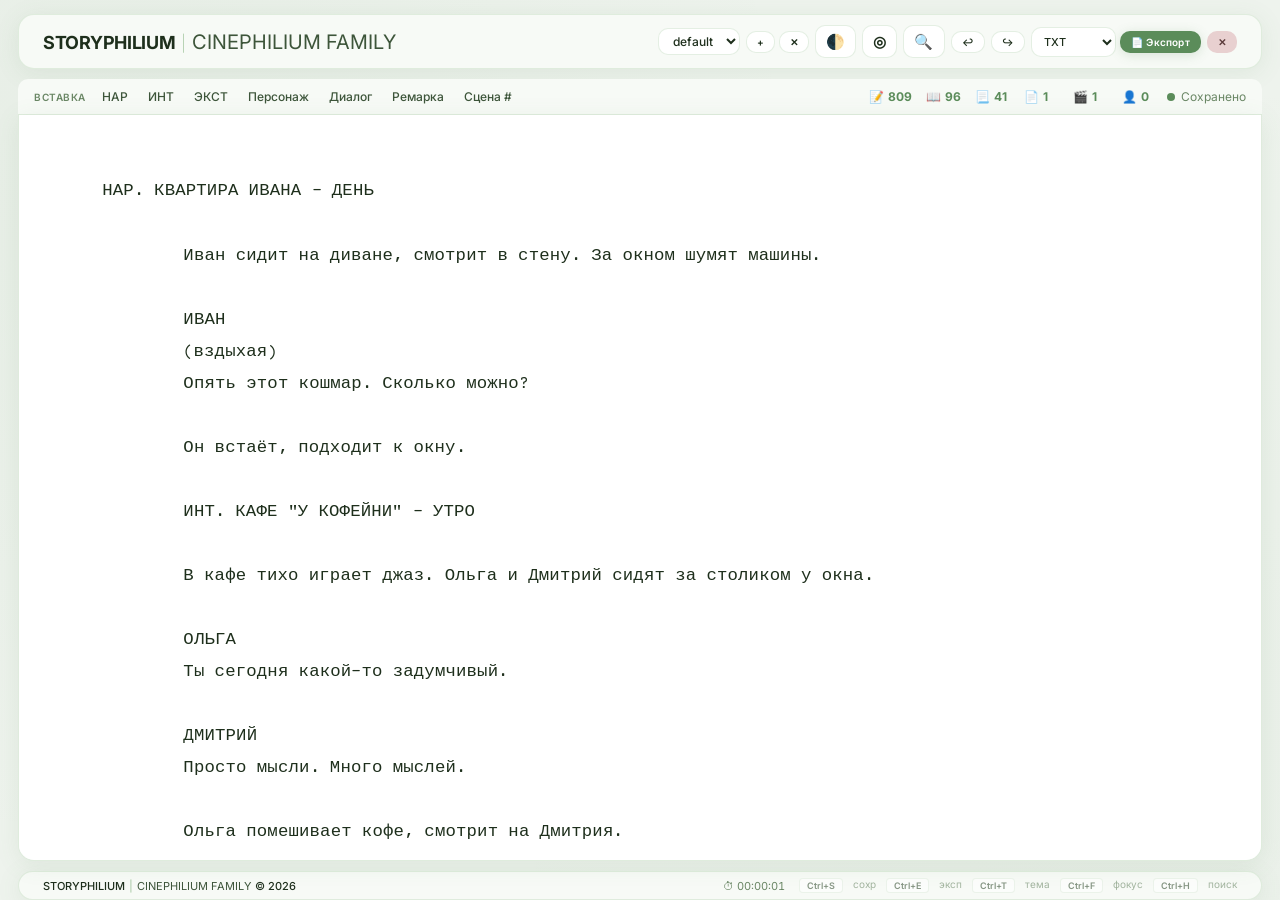
==== index.html @ cfde8cb2 "Implement export functionality and styles Added export functionality for various formats including T" ====
<!DOCTYPE html>
<html lang="ru">
<head>
    <meta charset="UTF-8" />
    <meta name="viewport" content="width=device-width, initial-scale=1.0" />
    <title>Storyphilium — Сценарный редактор</title>

    <link rel="preconnect" href="https://fonts.googleapis.com" />
    <link rel="preconnect" href="https://fonts.gstatic.com" crossorigin />
    <link href="https://fonts.googleapis.com/css2?family=Courier+Prime:ital,wght@0,400;0,700;1,400;1,700&family=Inter:opsz,wght@14..32,400;14..32,500;14..32,600;14..32,700&display=swap" rel="stylesheet" />

    <style>
        /* ===== RESET & BASE ===== */
        *,
        *::before,
        *::after {
            box-sizing: border-box;
            margin: 0;
            padding: 0;
        }

        :root {
            --bg-main: #eef3ed;
            --bg-surface: #f7faf6;
            --bg-card: #ffffff;
            --bg-input: #ffffff;
            --bg-input-focus: #fafffa;
            --accent: #5b8c5a;
            --accent-hover: #4a7549;
            --accent-border: #b3d0b0;
            --accent-light: #d8e8d6;
            --text-primary: #1e2f1c;
            --text-secondary: #3d553a;
            --text-light: #6a8765;
            --shadow-soft: 0 4px 24px rgba(91, 140, 90, 0.10);
            --shadow-hover: 0 12px 40px rgba(91, 140, 90, 0.16);
            --radius: 16px;
            --radius-sm: 10px;
            --font: 'Inter', -apple-system, BlinkMacSystemFont, 'Segoe UI', Roboto, sans-serif;
            --script-font: 'Courier Prime', 'Courier New', monospace;
            --transition: 0.25s cubic-bezier(0.34, 1.56, 0.64, 1);
            --border-light: 1px solid rgba(179, 208, 176, 0.35);
        }

        [data-theme="dark"] {
            --bg-main: #1a281a;
            --bg-surface: #243024;
            --bg-card: #2d3d2d;
            --bg-input: #1e2e1e;
            --bg-input-focus: #2a3f2a;
            --accent: #8ab882;
            --accent-hover: #7ba373;
            --accent-border: #4a6a4a;
            --accent-light: #3a553a;
            --text-primary: #d4e6d0;
            --text-secondary: #a0c0a0;
            --text-light: #80a080;
            --shadow-soft: 0 4px 24px rgba(0, 0, 0, 0.3);
            --shadow-hover: 0 12px 40px rgba(0, 0, 0, 0.4);
            --border-light: 1px solid rgba(74, 106, 74, 0.4);
        }

        html,
        body {
            height: 100%;
            overflow: hidden;
        }

        body {
            font-family: var(--font);
            background: var(--bg-main);
            color: var(--text-primary);
            display: flex;
            flex-direction: column;
            padding: 14px 18px 0;
            transition: background 0.4s, color 0.4s;
            background-image:
                radial-gradient(circle at 10% 20%, rgba(91, 140, 90, 0.05) 0%, transparent 50%),
                radial-gradient(circle at 90% 80%, rgba(91, 140, 90, 0.03) 0%, transparent 50%);
            -webkit-text-size-adjust: 100%;
        }

        /* ===== SCROLLBAR ===== */
        ::-webkit-scrollbar {
            width: 5px;
            height: 5px;
        }
        ::-webkit-scrollbar-track {
            background: var(--bg-main);
        }
        ::-webkit-scrollbar-thumb {
            background: var(--accent);
            border-radius: 20px;
        }

        /* ===== HEADER ===== */
        .app-header {
            display: flex;
            flex-wrap: wrap;
            align-items: center;
            justify-content: space-between;
            padding: 10px 24px;
            background: var(--bg-surface);
            border-radius: var(--radius);
            box-shadow: var(--shadow-soft);
            margin-bottom: 10px;
            border: var(--border-light);
            flex-shrink: 0;
            transition: all 0.4s;
            gap: 8px;
        }

        .app-header .brand {
            display: flex;
            align-items: baseline;
            gap: 6px;
            font-size: 16px;
            font-weight: 700;
            color: var(--text-primary);
            white-space: nowrap;
            flex-shrink: 0;
        }
        .app-header .brand .story {
            font-size: 18px;
            letter-spacing: -0.3px;
        }
        .app-header .brand .separator {
            color: var(--accent-border);
            font-weight: 300;
        }
        .app-header .brand .family {
            font-size: 20px;
            font-weight: 400;
            color: var(--text-secondary);
        }

        .app-header .header-actions {
            display: flex;
            gap: 6px;
            flex-wrap: wrap;
            align-items: center;
        }

        /* ===== PROJECTS DROPDOWN ===== */
        .project-selector {
            display: flex;
            align-items: center;
            gap: 6px;
            flex-wrap: wrap;
        }
        .project-selector select {
            padding: 4px 10px;
            border-radius: var(--radius-sm);
            border: var(--border-light);
            background: var(--bg-input);
            color: var(--text-primary);
            font-family: var(--font);
            font-size: 12px;
            font-weight: 500;
            max-width: 140px;
            cursor: pointer;
            outline: none;
        }
        .project-selector select:focus {
            border-color: var(--accent);
        }
        .project-selector .project-actions {
            display: flex;
            gap: 4px;
        }

        /* ===== BUTTONS ===== */
        .btn {
            display: inline-flex;
            align-items: center;
            justify-content: center;
            gap: 5px;
            font-family: var(--font);
            font-weight: 600;
            font-size: 12px;
            padding: 6px 14px;
            border: none;
            border-radius: var(--radius-sm);
            cursor: pointer;
            transition: all var(--transition);
            white-space: nowrap;
            letter-spacing: 0.2px;
            background: var(--bg-card);
            color: var(--text-primary);
            border: 1px solid transparent;
        }
        .btn-primary {
            background: var(--accent);
            color: #fff;
            box-shadow: 0 2px 12px rgba(91, 140, 90, 0.2);
        }
        .btn-primary:hover {
            background: var(--accent-hover);
            box-shadow: 0 6px 20px rgba(91, 140, 90, 0.25);
            transform: translateY(-1px);
        }
        .btn-secondary {
            background: var(--bg-card);
            color: var(--text-primary);
            border: var(--border-light);
        }
        .btn-secondary:hover {
            background: var(--bg-main);
            border-color: var(--accent);
            transform: translateY(-1px);
        }
        .btn-outline {
            background: transparent;
            color: var(--text-secondary);
            border: var(--border-light);
        }
        .btn-outline:hover {
            background: var(--bg-card);
            border-color: var(--accent);
            transform: translateY(-1px);
        }
        .btn-danger {
            background: #e8d0d0;
            color: #5a3a3a;
        }
        .btn-danger:hover {
            background: #ddc0c0;
            transform: translateY(-1px);
        }
        .btn-sm {
            font-size: 10px;
            padding: 4px 10px;
        }
        .btn-icon {
            font-size: 15px;
            padding: 6px 10px;
            min-width: 34px;
        }
        .btn.active {
            background: var(--accent);
            color: #fff;
            border-color: var(--accent);
        }

        /* Стили для селекта формата экспорта */
        .export-select {
            padding: 4px 8px;
            background: var(--bg-card);
            border: var(--border-light);
            border-radius: var(--radius-sm);
            color: var(--text-primary);
            font-family: var(--font);
            font-size: 11px;
            font-weight: 500;
            cursor: pointer;
            outline: none;
            height: 30px;
        }
        .export-select:focus {
            border-color: var(--accent);
        }

        /* ===== TOOLBAR ===== */
        .editor-toolbar {
            display: flex;
            gap: 10px;
            align-items: center;
            padding: 6px 16px;
            background: var(--bg-surface);
            border-radius: var(--radius-sm) var(--radius-sm) 0 0;
            border-bottom: var(--border-light);
            flex-shrink: 0;
            transition: all 0.4s;
            flex-wrap: wrap;
        }
        .editor-toolbar .toolbar-group {
            display: flex;
            gap: 4px;
            align-items: center;
            flex-wrap: wrap;
        }
        .editor-toolbar .toolbar-group .group-label {
            font-size: 10px;
            text-transform: uppercase;
            letter-spacing: 0.5px;
            color: var(--text-light);
            margin-right: 4px;
            font-weight: 600;
        }
        .editor-toolbar .toolbar-btn {
            background: transparent;
            border: none;
            padding: 4px 8px;
            border-radius: 6px;
            cursor: pointer;
            font-size: 12px;
            font-weight: 500;
            color: var(--text-secondary);
            transition: all 0.2s;
            font-family: var(--font);
        }
        .editor-toolbar .toolbar-btn:hover {
            background: var(--accent-light);
            color: var(--text-primary);
        }
        .editor-toolbar .toolbar-btn.active {
            background: var(--accent);
            color: #fff;
        }
        .editor-toolbar .spacer {
            flex: 1;
        }
        .editor-toolbar .stats {
            display: flex;
            gap: 14px;
            font-size: 12px;
            color: var(--text-secondary);
            flex-wrap: wrap;
        }
        .editor-toolbar .stats span {
            display: flex;
            align-items: center;
            gap: 4px;
        }
        .editor-toolbar .stats .num {
            font-weight: 700;
            color: var(--accent);
            min-width: 16px;
        }
        .editor-toolbar .status-indicator {
            font-size: 12px;
            color: var(--text-light);
            display: flex;
            align-items: center;
            gap: 6px;
        }
        .editor-toolbar .status-dot {
            display: inline-block;
            width: 8px;
            height: 8px;
            border-radius: 50%;
            background: var(--accent);
            transition: all 0.3s;
        }
        .editor-toolbar .status-dot.saving {
            background: #f0c040;
            animation: pulse 0.6s ease-in-out 3;
        }
        .editor-toolbar .status-dot.saved {
            background: var(--accent);
        }

        @keyframes pulse {
            0%,
            100% {
                transform: scale(1);
                opacity: 1;
            }
            50% {
                transform: scale(1.4);
                opacity: 0.5;
            }
        }

        /* ===== EDITOR ===== */
        .editor-wrapper {
            flex: 1;
            min-height: 0;
            display: flex;
            flex-direction: column;
            border-radius: 0 0 var(--radius) var(--radius);
            overflow: hidden;
            background: var(--bg-surface);
            box-shadow: var(--shadow-soft);
            border: var(--border-light);
            border-top: none;
            position: relative;
        }

        .editor-wrapper textarea {
            flex: 1;
            width: 100%;
            padding: 1.6cm 2.2cm;
            font-family: var(--script-font);
            font-size: 13pt;
            line-height: 1.85;
            color: var(--text-primary);
            background: var(--bg-input);
            border: none;
            outline: none;
            resize: none;
            transition: background 0.3s, padding 0.4s, font-size 0.4s;
            letter-spacing: 0.15px;
            tab-size: 4;
            -webkit-text-size-adjust: 100%;
        }
        .editor-wrapper textarea:focus {
            background: var(--bg-input-focus);
        }
        .editor-wrapper textarea::placeholder {
            color: var(--text-light);
            opacity: 0.35;
            font-family: var(--font);
            font-size: 14px;
            font-weight: 400;
        }

        /* ===== FIND/REPLACE BAR ===== */
        .find-replace-bar {
            display: none;
            padding: 8px 16px;
            background: var(--bg-surface);
            border-top: var(--border-light);
            gap: 8px;
            align-items: center;
            flex-wrap: wrap;
            font-size: 12px;
        }
        .find-replace-bar.open {
            display: flex;
        }
        .find-replace-bar input {
            padding: 4px 10px;
            border: var(--border-light);
            border-radius: 6px;
            background: var(--bg-input);
            color: var(--text-primary);
            font-family: var(--font);
            font-size: 12px;
            min-width: 120px;
        }
        .find-replace-bar input:focus {
            border-color: var(--accent);
            outline: none;
        }
        .find-replace-bar .fr-label {
            color: var(--text-secondary);
            font-weight: 500;
        }
        .find-replace-bar .fr-actions {
            display: flex;
            gap: 4px;
        }

        /* ===== FOOTER ===== */
        .app-footer {
            flex-shrink: 0;
            padding: 6px 24px;
            margin-top: 10px;
            background: var(--bg-surface);
            border-radius: var(--radius);
            box-shadow: var(--shadow-soft);
            display: flex;
            flex-wrap: wrap;
            justify-content: space-between;
            align-items: center;
            font-size: 11px;
            color: var(--text-secondary);
            border: var(--border-light);
            transition: all 0.4s;
        }
        .app-footer .copy {
            font-weight: 500;
            color: var(--text-primary);
            display: flex;
            align-items: center;
            flex-wrap: wrap;
            gap: 4px;
        }
        .app-footer .copy .family {
            font-weight: 400;
            color: var(--text-secondary);
        }
        .app-footer .copy .separator {
            color: var(--accent-border);
        }
        .app-footer .footer-right {
            display: flex;
            gap: 14px;
            align-items: center;
            flex-wrap: wrap;
        }
        .app-footer .footer-right .timer {
            color: var(--text-light);
            font-variant-numeric: tabular-nums;
        }

        .hotkeys-hint {
            font-size: 10px;
            color: var(--text-light);
            opacity: 0.6;
            display: flex;
            gap: 10px;
            flex-wrap: wrap;
        }
        .hotkeys-hint kbd {
            background: var(--bg-card);
            padding: 1px 7px;
            border-radius: 4px;
            border: var(--border-light);
            font-size: 9px;
            font-family: var(--font);
            font-weight: 600;
            color: var(--text-secondary);
        }

        /* ===== FOCUS MODE ===== */
        body.focus-mode .app-header,
        body.focus-mode .app-footer,
        body.focus-mode .editor-toolbar {
            opacity: 0;
            pointer-events: none;
            transition: opacity 0.4s;
        }
        body.focus-mode .editor-wrapper textarea {
            padding: 2cm 3cm;
            font-size: 15pt;
        }

        /* ===== PRINT ===== */
        .print-content {
            display: none;
        }

        @media print {
            body {
                background: white;
                padding: 0;
                margin: 0;
                overflow: visible;
            }
            .app-header,
            .app-footer,
            .editor-toolbar,
            .find-replace-bar {
                display: none !important;
            }
            .editor-wrapper {
                border-radius: 0;
                box-shadow: none;
                border: none;
                overflow: visible;
            }
            .editor-wrapper textarea {
                display: none !important;
            }
            .print-content {
                display: block !important;
                white-space: pre-wrap;
                font-family: 'Courier Prime', 'Courier New', monospace;
                font-size: 12pt;
                padding: 2cm 2.5cm;
                line-height: 1.6;
                background: white;
                color: black;
                word-wrap: break-word;
                overflow-wrap: break-word;
            }
            /* Скрыть всё, кроме .print-content */
            body * {
                visibility: hidden;
            }
            .print-content,
            .print-content * {
                visibility: visible;
            }
            .print-content {
                position: absolute;
                left: 0;
                top: 0;
                width: 100%;
                height: auto;
                margin: 0;
                padding: 2cm 2.5cm;
            }
        }

        /* ===== RESPONSIVE ===== */
        @media (max-width: 1024px) {
            .app-header .brand .family {
                font-size: 18px;
            }
            .app-header .brand .story {
                font-size: 16px;
            }
            .editor-wrapper textarea {
                padding: 1.4cm 1.8cm;
                font-size: 12.5pt;
            }
            .editor-toolbar .stats {
                font-size: 11px;
                gap: 10px;
            }
            .project-selector select {
                max-width: 120px;
                font-size: 11px;
            }
        }

        @media (max-width: 768px) {
            body {
                padding: 8px 10px 0;
            }
            .app-header {
                padding: 8px 12px;
                gap: 6px;
            }
            .app-header .brand {
                font-size: 13px;
            }
            .app-header .brand .family {
                font-size: 16px;
            }
            .app-header .brand .story {
                font-size: 14px;
            }
            .btn {
                font-size: 10px;
                padding: 5px 10px;
            }
            .btn-icon {
                padding: 5px 8px;
                min-width: 30px;
                font-size: 13px;
            }
            .editor-wrapper textarea {
                padding: 1cm 1.2cm;
                font-size: 11.5pt;
            }
            .editor-toolbar {
                padding: 5px 10px;
                gap: 6px;
            }
            .editor-toolbar .stats {
                font-size: 10px;
                gap: 6px;
            }
            .editor-toolbar .toolbar-btn {
                font-size: 10px;
                padding: 3px 6px;
            }
            .app-footer {
                padding: 5px 12px;
                font-size: 10px;
                flex-direction: column;
                gap: 4px;
                text-align: center;
            }
            .hotkeys-hint {
                font-size: 9px;
                gap: 4px;
                justify-content: center;
            }
            body.focus-mode .editor-wrapper textarea {
                padding: 1.2cm 1.2cm;
                font-size: 13pt;
            }
            .find-replace-bar {
                padding: 6px 10px;
                font-size: 11px;
            }
            .find-replace-bar input {
                min-width: 80px;
                font-size: 11px;
            }
            .project-selector select {
                max-width: 100px;
                font-size: 10px;
                padding: 3px 6px;
            }
            .export-select {
                font-size: 10px;
                height: 26px;
                padding: 2px 6px;
            }
        }

        @media (max-width: 480px) {
            body {
                padding: 4px 4px 0;
            }
            .app-header {
                padding: 6px 8px;
                border-radius: 12px;
            }
            .app-header .brand .family {
                font-size: 14px;
            }
            .app-header .brand .story {
                font-size: 12px;
            }
            .btn {
                font-size: 9px;
                padding: 4px 8px;
            }
            .btn-icon {
                padding: 4px 6px;
                min-width: 26px;
                font-size: 11px;
            }
            .editor-wrapper textarea {
                padding: 1cm 1cm; /* увеличен отступ для читаемости */
                font-size: 11pt;  /* чуть крупнее */
            }
            .editor-toolbar .stats {
                font-size: 9px;
                gap: 4px;
            }
            .editor-toolbar .toolbar-btn {
                font-size: 9px;
                padding: 2px 5px;
            }
            body.focus-mode .editor-wrapper textarea {
                padding: 0.8cm 0.8cm;
                font-size: 11pt;
            }
            .project-selector select {
                max-width: 80px;
                font-size: 9px;
                padding: 2px 4px;
            }
            .export-select {
                font-size: 9px;
                height: 24px;
                padding: 2px 4px;
            }
            .app-footer .copy {
                font-size: 9px;
            }
            .hotkeys-hint kbd {
                font-size: 8px;
                padding: 0 4px;
            }
        }
    </style>
</head>
<body>

    <!-- HEADER -->
    <header class="app-header">
        <div class="brand">
            <span class="story">STORYPHILIUM</span>
            <span class="separator">|</span>
            <span class="family">CINEPHILIUM FAMILY</span>
        </div>
        <div class="header-actions">
            <!-- Project Selector -->
            <div class="project-selector">
                <select id="projectSelect"></select>
                <div class="project-actions">
                    <button class="btn btn-secondary btn-sm" id="newProjectBtn" title="Новый проект">+</button>
                    <button class="btn btn-secondary btn-sm" id="deleteProjectBtn" title="Удалить проект">✕</button>
                </div>
            </div>
            <button class="btn btn-secondary btn-icon" id="themeToggle" title="Тема (Ctrl+T)">🌓</button>
            <button class="btn btn-secondary btn-icon" id="focusToggle" title="Фокус (Ctrl+F)">◎</button>
            <button class="btn btn-secondary btn-icon" id="findToggle" title="Поиск/Замена (Ctrl+H)">🔍</button>
            <button class="btn btn-secondary btn-sm" id="undoBtn" title="Отменить (Ctrl+Z)">↩</button>
            <button class="btn btn-secondary btn-sm" id="redoBtn" title="Повторить (Ctrl+Y)">↪</button>
            <!-- Экспорт с выбором формата -->
            <div style="display:flex; gap:4px; align-items:center;">
                <select id="exportFormat" class="export-select">
                    <option value="txt">TXT</option>
                    <option value="fountain">Fountain</option>
                    <option value="json">JSON</option>
                    <option value="pdf">PDF</option>
                </select>
                <button class="btn btn-primary btn-sm" id="exportBtn">📄 Экспорт</button>
            </div>
            <button class="btn btn-danger btn-sm" id="clearBtn">✕</button>
        </div>
    </header>

    <!-- TOOLBAR -->
    <div class="editor-toolbar" id="editorToolbar">
        <div class="toolbar-group">
            <span class="group-label">Вставка</span>
            <button class="toolbar-btn" data-insert="НАР">НАР</button>
            <button class="toolbar-btn" data-insert="ИНТ">ИНТ</button>
            <button class="toolbar-btn" data-insert="ЭКСТ">ЭКСТ</button>
            <button class="toolbar-btn" data-insert="ПЕРС">Персонаж</button>
            <button class="toolbar-btn" data-insert="ДИАЛ">Диалог</button>
            <button class="toolbar-btn" data-insert="РЕМ">Ремарка</button>
            <button class="toolbar-btn" data-insert="СЦЕНА">Сцена #</button>
        </div>
        <div class="spacer"></div>
        <div class="stats" id="statsBar">
            <span>📝 <span class="num" id="charCount">0</span></span>
            <span>📖 <span class="num" id="wordCount">0</span></span>
            <span>📃 <span class="num" id="lineCount">0</span></span>
            <span>📄 <span class="num" id="pageCount">0</span></span>
            <span>🎬 <span class="num" id="sceneCount">0</span></span>
            <span>👤 <span class="num" id="charactersCount">0</span></span>
            <span id="selectionStats" style="display:none;color:var(--accent);">
                ✦ <span class="num" id="selCharCount">0</span>
            </span>
        </div>
        <div class="status-indicator">
            <span class="status-dot saved" id="statusDot"></span>
            <span id="statusText">Сохранено</span>
        </div>
    </div>

    <!-- EDITOR -->
    <div class="editor-wrapper">
        <textarea id="scriptInput" placeholder="Начните писать сценарий…&#10;Используйте Ctrl+S для сохранения, Ctrl+E для экспорта" spellcheck="true"></textarea>
    </div>

    <!-- FIND/REPLACE BAR -->
    <div class="find-replace-bar" id="findReplaceBar">
        <span class="fr-label">Найти</span>
        <input type="text" id="findInput" placeholder="текст…" />
        <span class="fr-label">Заменить</span>
        <input type="text" id="replaceInput" placeholder="заменить…" />
        <div class="fr-actions">
            <button class="btn btn-secondary btn-sm" id="findNextBtn">Найти →</button>
            <button class="btn btn-secondary btn-sm" id="replaceBtn">Заменить</button>
            <button class="btn btn-secondary btn-sm" id="replaceAllBtn">Все</button>
        </div>
        <button class="btn btn-sm btn-outline" id="closeFindBtn">✕</button>
    </div>

    <!-- PRINT PLACEHOLDER -->
    <div class="print-content"></div>

    <!-- FOOTER -->
    <footer class="app-footer">
        <span class="copy">
            STORYPHILIUM <span class="separator">|</span> <span class="family">CINEPHILIUM FAMILY</span> &copy; 2026
        </span>
        <div class="footer-right">
            <span class="timer" id="timerDisplay">⏱ 0:00:00</span>
            <span class="hotkeys-hint">
                <kbd>Ctrl+S</kbd> сохр <kbd>Ctrl+E</kbd> эксп <kbd>Ctrl+T</kbd> тема
                <kbd>Ctrl+F</kbd> фокус <kbd>Ctrl+H</kbd> поиск
            </span>
        </div>
    </footer>

    <script>
        (function() {
            'use strict';

            // ===== CONSTANTS =====
            const PROJECTS_KEY = 'storyphilium_pro_projects';
            const CURRENT_PROJECT_KEY = 'storyphilium_pro_current';
            const THEME_KEY = 'storyphilium_pro_theme';
            const FOCUS_KEY = 'storyphilium_pro_focus';
            const MAX_HISTORY = 60;

            // ===== DOM REFS =====
            const textarea = document.getElementById('scriptInput');
            const charCount = document.getElementById('charCount');
            const wordCount = document.getElementById('wordCount');
            const lineCount = document.getElementById('lineCount');
            const pageCount = document.getElementById('pageCount');
            const sceneCount = document.getElementById('sceneCount');
            const charactersCount = document.getElementById('charactersCount');
            const selCharCount = document.getElementById('selCharCount');
            const selectionStats = document.getElementById('selectionStats');
            const statusDot = document.getElementById('statusDot');
            const statusText = document.getElementById('statusText');
            const timerDisplay = document.getElementById('timerDisplay');
            const exportBtn = document.getElementById('exportBtn');
            const exportFormat = document.getElementById('exportFormat');
            const clearBtn = document.getElementById('clearBtn');
            const themeToggle = document.getElementById('themeToggle');
            const focusToggle = document.getElementById('focusToggle');
            const findToggle = document.getElementById('findToggle');
            const findReplaceBar = document.getElementById('findReplaceBar');
            const findInput = document.getElementById('findInput');
            const replaceInput = document.getElementById('replaceInput');
            const findNextBtn = document.getElementById('findNextBtn');
            const replaceBtn = document.getElementById('replaceBtn');
            const replaceAllBtn = document.getElementById('replaceAllBtn');
            const closeFindBtn = document.getElementById('closeFindBtn');
            const undoBtn = document.getElementById('undoBtn');
            const redoBtn = document.getElementById('redoBtn');
            const projectSelect = document.getElementById('projectSelect');
            const newProjectBtn = document.getElementById('newProjectBtn');
            const deleteProjectBtn = document.getElementById('deleteProjectBtn');
            const printContent = document.querySelector('.print-content');

            // ===== STATE =====
            let saveTimer = null;
            let timerInterval = null;
            let startTime = Date.now();
            let elapsedSeconds = 0;
            let isDark = localStorage.getItem(THEME_KEY) === 'dark';
            let isFocus = localStorage.getItem(FOCUS_KEY) === 'true';

            // История для текущего проекта (хранится в памяти)
            let history = [];
            let historyIndex = -1;
            let isUndoRedo = false;

            // ===== PROJECTS MANAGEMENT =====
            function getProjects() {
                try {
                    const data = localStorage.getItem(PROJECTS_KEY);
                    return data ? JSON.parse(data) : {};
                } catch { return {}; }
            }

            function saveProjects(projects) {
                localStorage.setItem(PROJECTS_KEY, JSON.stringify(projects));
            }

            function getCurrentProject() {
                return localStorage.getItem(CURRENT_PROJECT_KEY) || 'default';
            }

            function setCurrentProject(name) {
                localStorage.setItem(CURRENT_PROJECT_KEY, name);
            }

            function loadProject(name) {
                const projects = getProjects();
                const content = projects[name] || '';
                textarea.value = content;
                // Обновляем историю
                history = [content];
                historyIndex = 0;
                setCurrentProject(name);
                updateStats();
                saveScript(false);
                populateProjectSelect();
                projectSelect.value = name;
                statusText.textContent = `📁 ${name}`;
                setTimeout(() => { statusText.textContent = 'Сохранено'; }, 1500);
            }

            function saveCurrentProject() {
                const name = getCurrentProject();
                const projects = getProjects();
                projects[name] = textarea.value;
                saveProjects(projects);
            }

            function createProject() {
                const name = prompt('Введите название нового проекта:', 'Новый сценарий');
                if (!name || name.trim() === '') return;
                const cleanName = name.trim();
                const projects = getProjects();
                if (projects[cleanName] !== undefined) {
                    alert('Проект с таким названием уже существует!');
                    return;
                }
                projects[cleanName] = '';
                saveProjects(projects);
                loadProject(cleanName);
            }

            function deleteCurrentProject() {
                const name = getCurrentProject();
                if (name === 'default') {
                    alert('Нельзя удалить проект по умолчанию.');
                    return;
                }
                if (!confirm(`Удалить проект "${name}"? Это действие необратимо.`)) return;
                const projects = getProjects();
                delete projects[name];
                saveProjects(projects);
                // Переключаемся на default
                if (projects['default'] === undefined) {
                    projects['default'] = '';
                    saveProjects(projects);
                }
                loadProject('default');
            }

            function populateProjectSelect() {
                const projects = getProjects();
                const current = getCurrentProject();
                projectSelect.innerHTML = '';
                const names = Object.keys(projects);
                if (names.length === 0) {
                    // Создаём проект по умолчанию
                    projects['default'] = '';
                    saveProjects(projects);
                    names.push('default');
                }
                names.sort();
                for (const name of names) {
                    const option = document.createElement('option');
                    option.value = name;
                    option.textContent = name;
                    if (name === current) option.selected = true;
                    projectSelect.appendChild(option);
                }
            }

            // ===== THEME =====
            function applyTheme(dark) {
                isDark = dark;
                document.documentElement.setAttribute('data-theme', dark ? 'dark' : 'light');
                themeToggle.textContent = dark ? '☀️' : '🌓';
                localStorage.setItem(THEME_KEY, dark ? 'dark' : 'light');
            }
            applyTheme(isDark);
            themeToggle.addEventListener('click', () => applyTheme(!isDark));

            // ===== FOCUS =====
            function applyFocus(focus) {
                isFocus = focus;
                document.body.classList.toggle('focus-mode', focus);
                focusToggle.textContent = focus ? '◉' : '◎';
                localStorage.setItem(FOCUS_KEY, focus ? 'true' : 'false');
            }
            applyFocus(isFocus);
            focusToggle.addEventListener('click', () => applyFocus(!isFocus));

            // ===== TIMER =====
            function updateTimer() {
                const total = Math.floor((Date.now() - startTime) / 1000) + elapsedSeconds;
                const h = String(Math.floor(total / 3600)).padStart(2, '0');
                const m = String(Math.floor((total % 3600) / 60)).padStart(2, '0');
                const s = String(total % 60).padStart(2, '0');
                timerDisplay.textContent = `⏱ ${h}:${m}:${s}`;
            }

            function startTimer() {
                startTime = Date.now();
                clearInterval(timerInterval);
                timerInterval = setInterval(updateTimer, 1000);
                updateTimer();
            }
            startTimer();

            // ===== HISTORY =====
            function pushHistory() {
                if (isUndoRedo) return;
                const current = textarea.value;
                if (history.length > 0 && history[historyIndex] === current) return;
                history = history.slice(0, historyIndex + 1);
                history.push(current);
                if (history.length > MAX_HISTORY) {
                    history.shift();
                }
                historyIndex = history.length - 1;
            }

            function undo() {
                if (historyIndex <= 0) return;
                isUndoRedo = true;
                historyIndex--;
                textarea.value = history[historyIndex];
                textarea.dispatchEvent(new Event('input'));
                isUndoRedo = false;
                updateStats();
            }

            function redo() {
                if (historyIndex >= history.length - 1) return;
                isUndoRedo = true;
                historyIndex++;
                textarea.value = history[historyIndex];
                textarea.dispatchEvent(new Event('input'));
                isUndoRedo = false;
                updateStats();
            }

            // ===== STATS =====
            function updateStats() {
                const text = textarea.value;
                const chars = text.length;
                const words = text.trim() ? text.trim().split(/\s+/).length : 0;
                const lines = text ? text.split('\n').length : 0;
                const pages = Math.max(1, Math.ceil(chars / 1000));

                // Сцены: строки начинающиеся с НАР., ИНТ., ЭКСТ. (регистронезависимо)
                const sceneMatches = text.match(/^(НАР\.|ИНТ\.|ЭКСТ\.|NAR\.|INT\.|EXT\.)/gim);
                const scenes = sceneMatches ? sceneMatches.length : 0;

                // Персонажи: строки с именем в верхнем регистре (не диалог, не ремарка)
                const linesArr = text.split('\n');
                let charNames = new Set();
                for (let line of linesArr) {
                    const trimmed = line.trim();
                    if (trimmed.length > 0 && trimmed === trimmed.toUpperCase() &&
                        !trimmed.startsWith('НАР.') && !trimmed.startsWith('ИНТ.') && !trimmed.startsWith('ЭКСТ.') &&
                        !trimmed.startsWith('NAR.') && !trimmed.startsWith('INT.') && !trimmed.startsWith('EXT.') &&
                        !trimmed.startsWith('(') && !trimmed.startsWith('[') &&
                        !trimmed.match(/^\d+\./) && !trimmed.match(/^[А-ЯA-Z\s\-']+$/)) {
                        charNames.add(trimmed);
                    }
                }

                charCount.textContent = chars;
                wordCount.textContent = words;
                lineCount.textContent = lines;
                pageCount.textContent = pages;
                sceneCount.textContent = scenes;
                charactersCount.textContent = charNames.size;

                const start = textarea.selectionStart;
                const end = textarea.selectionEnd;
                if (start !== end) {
                    const sel = text.substring(start, end);
                    selCharCount.textContent = sel.length;
                    selectionStats.style.display = 'inline';
                } else {
                    selectionStats.style.display = 'none';
                }
            }

            // ===== SAVE =====
            function saveScript(showFeedback = true) {
                const val = textarea.value;
                saveCurrentProject();
                if (showFeedback) {
                    statusDot.className = 'status-dot saved';
                    statusText.textContent = 'Сохранено';
                    setTimeout(() => {
                        statusDot.className = 'status-dot saved';
                    }, 2000);
                }
                pushHistory();
                updateStats();
            }

            function triggerAutoSave() {
                clearTimeout(saveTimer);
                statusDot.className = 'status-dot saving';
                statusText.textContent = 'Сохранение…';
                saveTimer = setTimeout(() => saveScript(true), 1000);
            }

            // ===== LOAD =====
            function loadDefaultScript() {
                // Пример сценария на русском сценарном языке
                return `НАР. КВАРТИРА ИВАНА - ДЕНЬ

        Иван сидит на диване, смотрит в стену. За окном шумят машины.

        ИВАН
        (вздыхая)
        Опять этот кошмар. Сколько можно?

        Он встаёт, подходит к окну.

        ИНТ. КАФЕ "У КОФЕЙНИ" - УТРО

        В кафе тихо играет джаз. Ольга и Дмитрий сидят за столиком у окна.

        ОЛЬГА
        Ты сегодня какой-то задумчивый.

        ДМИТРИЙ
        Просто мысли. Много мыслей.

        Ольга помешивает кофе, смотрит на Дмитрия.

        ОЛЬГА
        Рассказывай. Я слушаю.

        ДМИТРИЙ
        (пауза)
        Не знаю, с чего начать.

        ИНТ. ОФИС - ДЕНЬ

        Андрей печатает на клавиатуре. Входит Наталья.

        НАТАЛЬЯ
        Андрей, проект готов?

        АНДРЕЙ
        Почти. Ещё пара штрихов.

        НАТАЛЬЯ
        Хорошо. Жду.`;
            }

            function initProjects() {
                let projects = getProjects();
                if (Object.keys(projects).length === 0) {
                    projects['default'] = loadDefaultScript();
                    saveProjects(projects);
                }
                populateProjectSelect();
                const current = getCurrentProject();
                if (!projects[current]) {
                    setCurrentProject('default');
                }
                const content = projects[getCurrentProject()] || '';
                textarea.value = content;
                history = [content];
                historyIndex = 0;
                updateStats();
                saveScript(false);
                projectSelect.value = getCurrentProject();
            }

            // ===== EXPORT FUNCTIONS =====
            function getExportContent() {
                return textarea.value;
            }

            function downloadFile(content, filename, mimeType) {
                const blob = new Blob([content], { type: mimeType });
                const link = document.createElement('a');
                link.href = URL.createObjectURL(blob);
                link.download = filename;
                document.body.appendChild(link);
                link.click();
                document.body.removeChild(link);
                URL.revokeObjectURL(link.href);
            }

            function exportTXT() {
                const content = getExportContent();
                if (!content.trim()) {
                    alert('Сценарий пуст. Нечего экспортировать.');
                    return;
                }
                const projectName = getCurrentProject();
                const now = new Date();
                const dateStr =
                    `${now.getFullYear()}-${String(now.getMonth()+1).padStart(2,'0')}-${String(now.getDate()).padStart(2,'0')}`;
                downloadFile(content, `${projectName}_${dateStr}.txt`, 'text/plain;charset=utf-8');
                statusText.textContent = '✅ TXT экспортирован!';
                setTimeout(() => { statusText.textContent = 'Сохранено'; }, 2000);
            }

            function exportFountain() {
                const content = getExportContent();
                if (!content.trim()) {
                    alert('Сценарий пуст. Нечего экспортировать.');
                    return;
                }
                const projectName = getCurrentProject();
                const now = new Date();
                const dateStr =
                    `${now.getFullYear()}-${String(now.getMonth()+1).padStart(2,'0')}-${String(now.getDate()).padStart(2,'0')}`;
                downloadFile(content, `${projectName}_${dateStr}.fountain`, 'text/plain;charset=utf-8');
                statusText.textContent = '✅ Fountain экспортирован!';
                setTimeout(() => { statusText.textContent = 'Сохранено'; }, 2000);
            }

            function exportJSON() {
                const content = getExportContent();
                const projectName = getCurrentProject();
                const now = new Date();
                const data = {
                    project: projectName,
                    content: content,
                    exportedAt: now.toISOString(),
                    version: '1.0'
                };
                const json = JSON.stringify(data, null, 2);
                const dateStr =
                    `${now.getFullYear()}-${String(now.getMonth()+1).padStart(2,'0')}-${String(now.getDate()).padStart(2,'0')}`;
                downloadFile(json, `${projectName}_${dateStr}.json`, 'application/json;charset=utf-8');
                statusText.textContent = '✅ JSON экспортирован!';
                setTimeout(() => { statusText.textContent = 'Сохранено'; }, 2000);
            }

            function exportPDF() {
                const content = getExportContent();
                if (!content.trim()) {
                    alert('Сценарий пуст. Нечего экспортировать.');
                    return;
                }
                // Заполняем печатный контейнер
                printContent.textContent = content;
                // Вызываем печать
                window.print();
                // После печати очищаем (событие afterprint)
            }

            // Обработчик afterprint для очистки
            window.addEventListener('afterprint', function() {
                if (printContent.textContent) {
                    printContent.textContent = '';
                    statusText.textContent = '✅ PDF отправлен на печать';
                    setTimeout(() => { statusText.textContent = 'Сохранено'; }, 2000);
                }
            });

            // ===== EXPORT HANDLER =====
            function handleExport() {
                const format = exportFormat.value;
                switch (format) {
                    case 'txt':
                        exportTXT();
                        break;
                    case 'fountain':
                        exportFountain();
                        break;
                    case 'json':
                        exportJSON();
                        break;
                    case 'pdf':
                        exportPDF();
                        break;
                    default:
                        alert('Неизвестный формат экспорта');
                }
            }

            exportBtn.addEventListener('click', handleExport);

            // ===== CLEAR =====
            function clearScript() {
                if (textarea.value.trim() === '') return;
                if (!confirm('Удалить весь текст сценария без возможности восстановления?')) return;
                textarea.value = '';
                saveScript(true);
                textarea.focus();
                updateStats();
            }
            clearBtn.addEventListener('click', clearScript);

            // ===== FIND / REPLACE =====
            let lastFindIndex = -1;

            function findNext() {
                const query = findInput.value;
                if (!query) return;
                const text = textarea.value;
                const start = textarea.selectionEnd;
                let idx = text.indexOf(query, start);
                if (idx === -1) {
                    idx = text.indexOf(query);
                }
                if (idx === -1) {
                    statusText.textContent = '❌ Не найдено';
                    setTimeout(() => { statusText.textContent = 'Сохранено'; }, 1500);
                    return;
                }
                textarea.setSelectionRange(idx, idx + query.length);
                textarea.focus();
                lastFindIndex = idx;
            }

            function replaceCurrent() {
                const query = findInput.value;
                const replacement = replaceInput.value;
                if (!query) return;
                const text = textarea.value;
                const start = textarea.selectionStart;
                const end = textarea.selectionEnd;
                if (start === end || text.substring(start, end) !== query) {
                    findNext();
                    return;
                }
                const before = text.substring(0, start);
                const after = text.substring(end);
                textarea.value = before + replacement + after;
                const newPos = start + replacement.length;
                textarea.setSelectionRange(newPos, newPos);
                textarea.dispatchEvent(new Event('input'));
                triggerAutoSave();
                updateStats();
            }

            function replaceAll() {
                const query = findInput.value;
                const replacement = replaceInput.value;
                if (!query) return;
                const text = textarea.value;
                const newText = text.split(query).join(replacement);
                if (newText !== text) {
                    textarea.value = newText;
                    textarea.dispatchEvent(new Event('input'));
                    triggerAutoSave();
                    updateStats();
                    statusText.textContent = `✅ Заменено ${(text.length - newText.length) / query.length}`;
                    setTimeout(() => { statusText.textContent = 'Сохранено'; }, 2000);
                } else {
                    statusText.textContent = '❌ Ничего не найдено';
                    setTimeout(() => { statusText.textContent = 'Сохранено'; }, 1500);
                }
            }

            // ===== INSERT ELEMENTS (Русский сценарный язык) =====
            function insertElement(type) {
                const start = textarea.selectionStart;
                const end = textarea.selectionEnd;
                const text = textarea.value;
                const before = text.substring(0, start);
                const after = text.substring(end);
                let insert = '';
                let cursorOffset = 0;

                switch (type) {
                    case 'НАР':
                        insert = 'НАР.  - ДЕНЬ\n\n';
                        cursorOffset = insert.length;
                        break;
                    case 'ИНТ':
                        insert = 'ИНТ.  - ДЕНЬ\n\n';
                        cursorOffset = insert.length;
                        break;
                    case 'ЭКСТ':
                        insert = 'ЭКСТ.  - ДЕНЬ\n\n';
                        cursorOffset = insert.length;
                        break;
                    case 'ПЕРС':
                        insert = '\n\nПЕРСОНАЖ\n';
                        cursorOffset = insert.length;
                        break;
                    case 'ДИАЛ':
                        insert = '\n(диалог)\n';
                        cursorOffset = insert.length;
                        break;
                    case 'РЕМ':
                        insert = '\n(ремарка)\n';
                        cursorOffset = insert.length;
                        break;
                    case 'СЦЕНА':
                        const sceneNum = (textarea.value.match(/^(\d+)\./gm) || []).length + 1;
                        insert = `\n${sceneNum}.  \n\n`;
                        cursorOffset = insert.length;
                        break;
                    default:
                        return;
                }

                textarea.value = before + insert + after;
                const newPos = start + cursorOffset;
                textarea.setSelectionRange(newPos, newPos);
                textarea.focus();
                textarea.dispatchEvent(new Event('input'));
                triggerAutoSave();
                updateStats();
            }

            // ===== EVENTS =====
            textarea.addEventListener('input', function() {
                triggerAutoSave();
                updateStats();
            });

            textarea.addEventListener('blur', function() {
                clearTimeout(saveTimer);
                saveScript(true);
            });

            textarea.addEventListener('select', updateStats);
            textarea.addEventListener('click', updateStats);

            // ===== TOOLBAR BUTTONS =====
            document.querySelectorAll('[data-insert]').forEach(btn => {
                btn.addEventListener('click', () => insertElement(btn.dataset.insert));
            });

            // ===== PROJECT EVENTS =====
            projectSelect.addEventListener('change', function() {
                const name = this.value;
                if (name) {
                    // Сохраняем текущий проект перед переключением
                    saveCurrentProject();
                    loadProject(name);
                }
            });

            newProjectBtn.addEventListener('click', createProject);
            deleteProjectBtn.addEventListener('click', deleteCurrentProject);

            // ===== FIND TOGGLE =====
            findToggle.addEventListener('click', () => {
                findReplaceBar.classList.toggle('open');
                if (findReplaceBar.classList.contains('open')) {
                    findInput.focus();
                }
            });
            closeFindBtn.addEventListener('click', () => {
                findReplaceBar.classList.remove('open');
            });
            findNextBtn.addEventListener('click', findNext);
            replaceBtn.addEventListener('click', replaceCurrent);
            replaceAllBtn.addEventListener('click', replaceAll);
            findInput.addEventListener('keydown', (e) => { if (e.key === 'Enter') { e.preventDefault();
                    findNext(); } });
            replaceInput.addEventListener('keydown', (e) => { if (e.key === 'Enter') { e.preventDefault();
                    replaceCurrent(); } });

            // ===== UNDO / REDO =====
            undoBtn.addEventListener('click', undo);
            redoBtn.addEventListener('click', redo);

            // ===== KEYBOARD SHORTCUTS =====
            document.addEventListener('keydown', function(e) {
                if (e.ctrlKey && e.key === 's') {
                    e.preventDefault();
                    saveScript(true);
                    statusText.textContent = '✅ Сохранено!';
                    setTimeout(() => { statusText.textContent = 'Сохранено'; }, 1500);
                    return;
                }
                if (e.ctrlKey && e.key === 'e') {
                    e.preventDefault();
                    handleExport();
                    return;
                }
                if (e.ctrlKey && e.key === 't') {
                    e.preventDefault();
                    applyTheme(!isDark);
                    return;
                }
                if (e.ctrlKey && e.key === 'f') {
                    e.preventDefault();
                    applyFocus(!isFocus);
                    return;
                }
                if (e.ctrlKey && e.key === 'h') {
                    e.preventDefault();
                    findReplaceBar.classList.toggle('open');
                    if (findReplaceBar.classList.contains('open')) {
                        findInput.focus();
                        findInput.select();
                    }
                    return;
                }
                if (e.ctrlKey && e.key === 'z' && !e.shiftKey) {
                    e.preventDefault();
                    undo();
                    return;
                }
                if (e.ctrlKey && e.key === 'y') {
                    e.preventDefault();
                    redo();
                    return;
                }
                if (e.ctrlKey && e.shiftKey && e.key === 'Z') {
                    e.preventDefault();
                    redo();
                    return;
                }
                // Ctrl+1..7 для вставки на русском
                if (e.ctrlKey && !e.shiftKey && e.key >= '1' && e.key <= '7') {
                    e.preventDefault();
                    const map = {
                        '1': 'НАР',
                        '2': 'ИНТ',
                        '3': 'ЭКСТ',
                        '4': 'ПЕРС',
                        '5': 'ДИАЛ',
                        '6': 'РЕМ',
                        '7': 'СЦЕНА'
                    };
                    insertElement(map[e.key]);
                    return;
                }
            });

            // ===== INIT =====
            initProjects();

            // Сохраняем при закрытии
            window.addEventListener('beforeunload', function() {
                saveCurrentProject();
            });

            console.log('📝 Storyphilium — сценарный редактор на русском языке');
            console.log('📁 Поддержка множества проектов');
            console.log('⌨️  Ctrl+1..7 — НАР, ИНТ, ЭКСТ, персонаж, диалог, ремарка, сцена');

        })();
    </script>

</body>
</html>
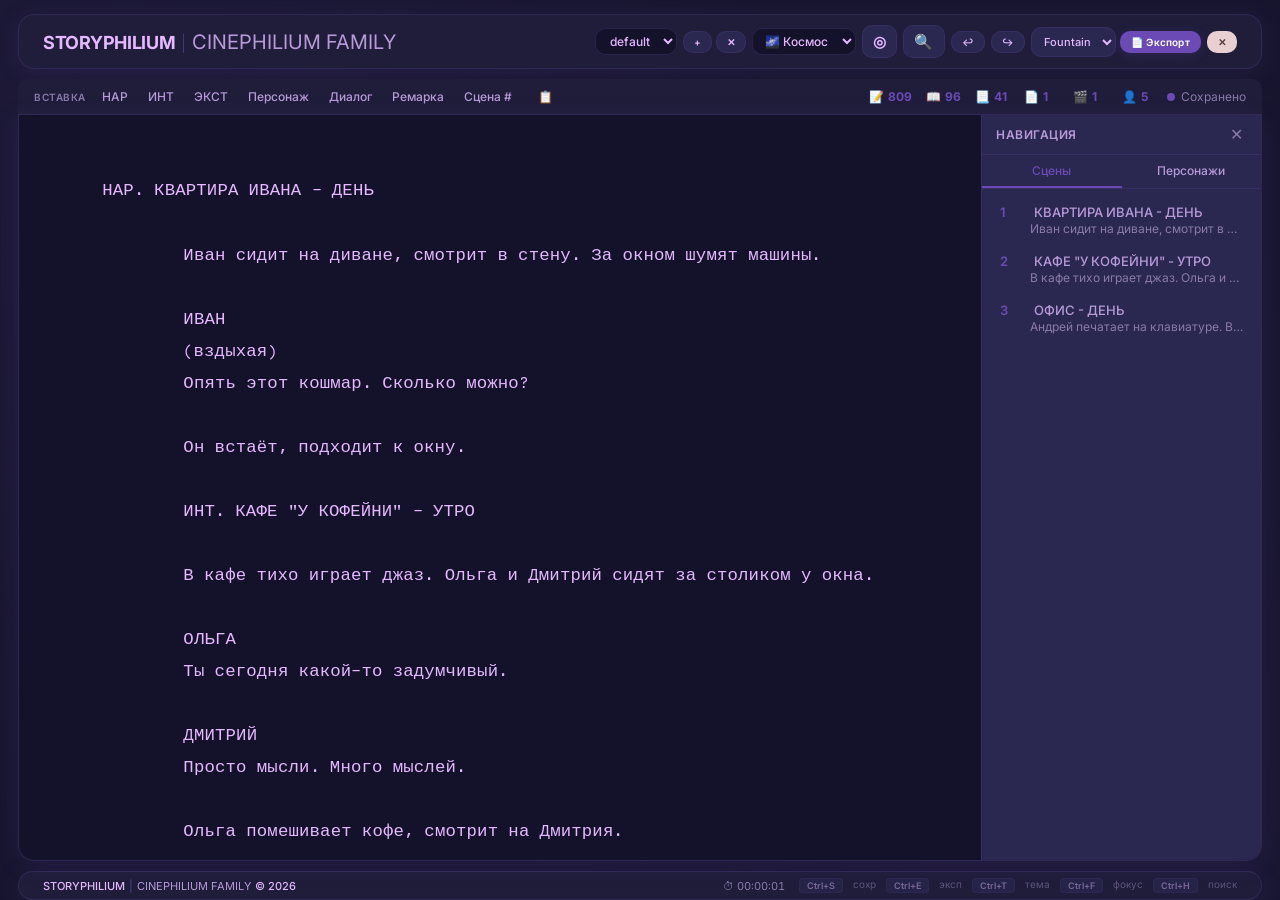
==== commit 9d6a3b1a: "Update print statement from 'Hello' to 'Goodbye'" ====
--- a/index.html
+++ b/index.html
@@ -1,5 +1,5 @@
 <!DOCTYPE html>
-<html lang="ru">
+<html lang="ru" data-theme="cosmic">
 <head>
     <meta charset="UTF-8" />
     <meta name="viewport" content="width=device-width, initial-scale=1.0" />
@@ -20,6 +20,51 @@
         }
 
         :root {
+            /* Базовые переменные (заполняются темами) */
+            --bg-main: #17152E;
+            --bg-surface: #1F1D3A;
+            --bg-card: #2A2850;
+            --bg-input: #14122A;
+            --bg-input-focus: #1A1840;
+            --accent: #6C4AB6;
+            --accent-hover: #8A6CD4;
+            --accent-border: #4A3A7A;
+            --accent-light: #2A2250;
+            --text-primary: #E5B8FF;
+            --text-secondary: #B89AD9;
+            --text-light: #8A7AAA;
+            --shadow-soft: 0 4px 24px rgba(108, 74, 182, 0.15);
+            --shadow-hover: 0 12px 40px rgba(108, 74, 182, 0.25);
+            --border-light: 1px solid rgba(74, 58, 122, 0.4);
+            --radius: 16px;
+            --radius-sm: 10px;
+            --font: 'Inter', -apple-system, BlinkMacSystemFont, 'Segoe UI', Roboto, sans-serif;
+            --script-font: 'Courier Prime', 'Courier New', monospace;
+            --transition: 0.25s cubic-bezier(0.34, 1.56, 0.64, 1);
+            --sidebar-width: 280px;
+        }
+
+        /* Тема: Космос (по умолчанию) */
+        [data-theme="cosmic"] {
+            --bg-main: #17152E;
+            --bg-surface: #1F1D3A;
+            --bg-card: #2A2850;
+            --bg-input: #14122A;
+            --bg-input-focus: #1A1840;
+            --accent: #6C4AB6;
+            --accent-hover: #8A6CD4;
+            --accent-border: #4A3A7A;
+            --accent-light: #2A2250;
+            --text-primary: #E5B8FF;
+            --text-secondary: #B89AD9;
+            --text-light: #8A7AAA;
+            --shadow-soft: 0 4px 24px rgba(108, 74, 182, 0.15);
+            --shadow-hover: 0 12px 40px rgba(108, 74, 182, 0.25);
+            --border-light: 1px solid rgba(74, 58, 122, 0.4);
+        }
+
+        /* Тема: Лес (светлая зелёная) */
+        [data-theme="forest"] {
             --bg-main: #eef3ed;
             --bg-surface: #f7faf6;
             --bg-card: #ffffff;
@@ -34,30 +79,45 @@
             --text-light: #6a8765;
             --shadow-soft: 0 4px 24px rgba(91, 140, 90, 0.10);
             --shadow-hover: 0 12px 40px rgba(91, 140, 90, 0.16);
-            --radius: 16px;
-            --radius-sm: 10px;
-            --font: 'Inter', -apple-system, BlinkMacSystemFont, 'Segoe UI', Roboto, sans-serif;
-            --script-font: 'Courier Prime', 'Courier New', monospace;
-            --transition: 0.25s cubic-bezier(0.34, 1.56, 0.64, 1);
             --border-light: 1px solid rgba(179, 208, 176, 0.35);
         }
 
-        [data-theme="dark"] {
-            --bg-main: #1a281a;
-            --bg-surface: #243024;
-            --bg-card: #2d3d2d;
-            --bg-input: #1e2e1e;
-            --bg-input-focus: #2a3f2a;
-            --accent: #8ab882;
-            --accent-hover: #7ba373;
-            --accent-border: #4a6a4a;
-            --accent-light: #3a553a;
-            --text-primary: #d4e6d0;
-            --text-secondary: #a0c0a0;
-            --text-light: #80a080;
-            --shadow-soft: 0 4px 24px rgba(0, 0, 0, 0.3);
-            --shadow-hover: 0 12px 40px rgba(0, 0, 0, 0.4);
-            --border-light: 1px solid rgba(74, 106, 74, 0.4);
+        /* Тема: Кино (тёплая сепия) */
+        [data-theme="cinema"] {
+            --bg-main: #2a1e16;
+            --bg-surface: #3d2e22;
+            --bg-card: #4f3a2b;
+            --bg-input: #2f221a;
+            --bg-input-focus: #3f2f24;
+            --accent: #c68b5e;
+            --accent-hover: #d49d72;
+            --accent-border: #7a5a44;
+            --accent-light: #4f3a2b;
+            --text-primary: #f0ddc8;
+            --text-secondary: #d4b89a;
+            --text-light: #b2947a;
+            --shadow-soft: 0 4px 24px rgba(198, 139, 94, 0.15);
+            --shadow-hover: 0 12px 40px rgba(198, 139, 94, 0.25);
+            --border-light: 1px solid rgba(122, 90, 68, 0.5);
+        }
+
+        /* Тема: Светлая (минимализм) */
+        [data-theme="light"] {
+            --bg-main: #f5f5f5;
+            --bg-surface: #ffffff;
+            --bg-card: #ffffff;
+            --bg-input: #ffffff;
+            --bg-input-focus: #fafafa;
+            --accent: #3a7bd5;
+            --accent-hover: #2a6bc5;
+            --accent-border: #b0c8e8;
+            --accent-light: #dce6f5;
+            --text-primary: #1a1a1a;
+            --text-secondary: #3d3d3d;
+            --text-light: #6b6b6b;
+            --shadow-soft: 0 4px 24px rgba(0, 0, 0, 0.06);
+            --shadow-hover: 0 12px 40px rgba(0, 0, 0, 0.10);
+            --border-light: 1px solid rgba(0, 0, 0, 0.08);
         }
 
         html,
@@ -75,9 +135,19 @@
             padding: 14px 18px 0;
             transition: background 0.4s, color 0.4s;
             background-image:
-                radial-gradient(circle at 10% 20%, rgba(91, 140, 90, 0.05) 0%, transparent 50%),
-                radial-gradient(circle at 90% 80%, rgba(91, 140, 90, 0.03) 0%, transparent 50%);
+                radial-gradient(circle at 10% 20%, rgba(108, 74, 182, 0.08) 0%, transparent 50%),
+                radial-gradient(circle at 90% 80%, rgba(108, 74, 182, 0.04) 0%, transparent 50%);
             -webkit-text-size-adjust: 100%;
+        }
+
+        [data-theme="forest"] body,
+        [data-theme="light"] body {
+            background-image: none;
+        }
+        [data-theme="cinema"] body {
+            background-image:
+                radial-gradient(circle at 10% 20%, rgba(198, 139, 94, 0.08) 0%, transparent 50%),
+                radial-gradient(circle at 90% 80%, rgba(198, 139, 94, 0.04) 0%, transparent 50%);
         }
 
         /* ===== SCROLLBAR ===== */
@@ -167,6 +237,30 @@
         .project-selector .project-actions {
             display: flex;
             gap: 4px;
+        }
+
+        /* ===== THEME SELECTOR ===== */
+        .theme-selector {
+            display: flex;
+            align-items: center;
+            gap: 4px;
+            font-size: 12px;
+        }
+        .theme-selector select {
+            padding: 4px 8px;
+            border-radius: var(--radius-sm);
+            border: var(--border-light);
+            background: var(--bg-input);
+            color: var(--text-primary);
+            font-family: var(--font);
+            font-size: 12px;
+            font-weight: 500;
+            cursor: pointer;
+            outline: none;
+            max-width: 110px;
+        }
+        .theme-selector select:focus {
+            border-color: var(--accent);
         }
 
         /* ===== BUTTONS ===== */
@@ -192,11 +286,11 @@
         .btn-primary {
             background: var(--accent);
             color: #fff;
-            box-shadow: 0 2px 12px rgba(91, 140, 90, 0.2);
+            box-shadow: 0 2px 12px rgba(108, 74, 182, 0.2);
         }
         .btn-primary:hover {
             background: var(--accent-hover);
-            box-shadow: 0 6px 20px rgba(91, 140, 90, 0.25);
+            box-shadow: 0 6px 20px rgba(108, 74, 182, 0.25);
             transform: translateY(-1px);
         }
         .btn-secondary {
@@ -242,7 +336,6 @@
             border-color: var(--accent);
         }
 
-        /* Стили для селекта формата экспорта */
         .export-select {
             padding: 4px 8px;
             background: var(--bg-card);
@@ -362,12 +455,12 @@
             }
         }
 
-        /* ===== EDITOR ===== */
-        .editor-wrapper {
+        /* ===== MAIN LAYOUT: EDITOR + SIDEBAR ===== */
+        .main-area {
             flex: 1;
             min-height: 0;
             display: flex;
-            flex-direction: column;
+            gap: 0;
             border-radius: 0 0 var(--radius) var(--radius);
             overflow: hidden;
             background: var(--bg-surface);
@@ -375,6 +468,15 @@
             border: var(--border-light);
             border-top: none;
             position: relative;
+            transition: all 0.4s;
+        }
+
+        .editor-wrapper {
+            flex: 1;
+            display: flex;
+            flex-direction: column;
+            min-width: 0;
+            background: var(--bg-surface);
         }
 
         .editor-wrapper textarea {
@@ -405,6 +507,132 @@
             font-weight: 400;
         }
 
+        /* ===== SIDEBAR ===== */
+        .sidebar {
+            width: var(--sidebar-width);
+            background: var(--bg-card);
+            border-left: var(--border-light);
+            display: flex;
+            flex-direction: column;
+            flex-shrink: 0;
+            overflow: hidden;
+            transition: width 0.3s ease, opacity 0.3s ease, margin 0.3s ease;
+            opacity: 1;
+        }
+        .sidebar.closed {
+            width: 0;
+            opacity: 0;
+            margin-right: 0;
+            border-left: none;
+            pointer-events: none;
+        }
+        .sidebar-header {
+            padding: 10px 14px;
+            font-size: 12px;
+            font-weight: 600;
+            text-transform: uppercase;
+            letter-spacing: 0.5px;
+            color: var(--text-secondary);
+            border-bottom: var(--border-light);
+            display: flex;
+            justify-content: space-between;
+            align-items: center;
+            flex-shrink: 0;
+        }
+        .sidebar-header .close-sidebar {
+            background: none;
+            border: none;
+            color: var(--text-light);
+            cursor: pointer;
+            font-size: 16px;
+            padding: 0 4px;
+        }
+        .sidebar-header .close-sidebar:hover {
+            color: var(--text-primary);
+        }
+
+        .sidebar-tabs {
+            display: flex;
+            border-bottom: var(--border-light);
+            flex-shrink: 0;
+        }
+        .sidebar-tabs button {
+            flex: 1;
+            background: none;
+            border: none;
+            padding: 8px 0;
+            font-family: var(--font);
+            font-size: 12px;
+            font-weight: 500;
+            color: var(--text-secondary);
+            cursor: pointer;
+            border-bottom: 2px solid transparent;
+            transition: all 0.2s;
+        }
+        .sidebar-tabs button.active {
+            color: var(--accent);
+            border-bottom-color: var(--accent);
+        }
+        .sidebar-tabs button:hover {
+            color: var(--text-primary);
+            background: var(--bg-main);
+        }
+
+        .sidebar-content {
+            flex: 1;
+            overflow-y: auto;
+            padding: 8px 0;
+        }
+        .sidebar-content .tab-pane {
+            display: none;
+            padding: 0 8px;
+        }
+        .sidebar-content .tab-pane.active {
+            display: block;
+        }
+
+        .sidebar-item {
+            padding: 6px 10px;
+            border-radius: 6px;
+            cursor: pointer;
+            font-size: 13px;
+            line-height: 1.4;
+            color: var(--text-secondary);
+            transition: all 0.15s;
+            white-space: nowrap;
+            overflow: hidden;
+            text-overflow: ellipsis;
+            margin-bottom: 2px;
+        }
+        .sidebar-item:hover {
+            background: var(--bg-main);
+            color: var(--text-primary);
+        }
+        .sidebar-item .item-num {
+            display: inline-block;
+            min-width: 24px;
+            font-weight: 600;
+            color: var(--accent);
+            margin-right: 6px;
+        }
+        .sidebar-item .item-name {
+            font-weight: 500;
+        }
+        .sidebar-item .item-desc {
+            font-size: 12px;
+            color: var(--text-light);
+            margin-left: 30px;
+            display: block;
+            overflow: hidden;
+            text-overflow: ellipsis;
+        }
+        .sidebar-empty {
+            padding: 20px 14px;
+            color: var(--text-light);
+            font-size: 13px;
+            text-align: center;
+        }
+
         /* ===== FIND/REPLACE BAR ===== */
         .find-replace-bar {
             display: none;
@@ -507,10 +735,15 @@
         /* ===== FOCUS MODE ===== */
         body.focus-mode .app-header,
         body.focus-mode .app-footer,
-        body.focus-mode .editor-toolbar {
+        body.focus-mode .editor-toolbar,
+        body.focus-mode .sidebar {
             opacity: 0;
             pointer-events: none;
             transition: opacity 0.4s;
+        }
+        body.focus-mode .main-area {
+            border-radius: var(--radius);
+            border: var(--border-light);
         }
         body.focus-mode .editor-wrapper textarea {
             padding: 2cm 3cm;
@@ -532,10 +765,11 @@
             .app-header,
             .app-footer,
             .editor-toolbar,
-            .find-replace-bar {
+            .find-replace-bar,
+            .sidebar {
                 display: none !important;
             }
-            .editor-wrapper {
+            .main-area {
                 border-radius: 0;
                 box-shadow: none;
                 border: none;
@@ -556,7 +790,6 @@
                 word-wrap: break-word;
                 overflow-wrap: break-word;
             }
-            /* Скрыть всё, кроме .print-content */
             body * {
                 visibility: hidden;
             }
@@ -595,6 +828,12 @@
                 max-width: 120px;
                 font-size: 11px;
             }
+            .sidebar {
+                width: 230px;
+            }
+            :root {
+                --sidebar-width: 230px;
+            }
         }
 
         @media (max-width: 768px) {
@@ -673,6 +912,15 @@
                 height: 26px;
                 padding: 2px 6px;
             }
+            .sidebar {
+                width: 200px;
+            }
+            :root {
+                --sidebar-width: 200px;
+            }
+            .sidebar.closed {
+                width: 0;
+            }
         }
 
         @media (max-width: 480px) {
@@ -699,8 +947,8 @@
                 font-size: 11px;
             }
             .editor-wrapper textarea {
-                padding: 1cm 1cm; /* увеличен отступ для читаемости */
-                font-size: 11pt;  /* чуть крупнее */
+                padding: 1cm 1cm;
+                font-size: 11pt;
             }
             .editor-toolbar .stats {
                 font-size: 9px;
@@ -730,6 +978,15 @@
             .hotkeys-hint kbd {
                 font-size: 8px;
                 padding: 0 4px;
+            }
+            .sidebar {
+                width: 160px;
+            }
+            :root {
+                --sidebar-width: 160px;
+            }
+            .sidebar.closed {
+                width: 0;
             }
         }
     </style>
@@ -752,16 +1009,25 @@
                     <button class="btn btn-secondary btn-sm" id="deleteProjectBtn" title="Удалить проект">✕</button>
                 </div>
             </div>
-            <button class="btn btn-secondary btn-icon" id="themeToggle" title="Тема (Ctrl+T)">🌓</button>
+
+            <!-- Theme Selector -->
+            <div class="theme-selector">
+                <select id="themeSelect">
+                    <option value="cosmic">🌌 Космос</option>
+                    <option value="forest">🌿 Лес</option>
+                    <option value="cinema">🎞️ Кино</option>
+                    <option value="light">☀️ Светлая</option>
+                </select>
+            </div>
+
             <button class="btn btn-secondary btn-icon" id="focusToggle" title="Фокус (Ctrl+F)">◎</button>
             <button class="btn btn-secondary btn-icon" id="findToggle" title="Поиск/Замена (Ctrl+H)">🔍</button>
             <button class="btn btn-secondary btn-sm" id="undoBtn" title="Отменить (Ctrl+Z)">↩</button>
             <button class="btn btn-secondary btn-sm" id="redoBtn" title="Повторить (Ctrl+Y)">↪</button>
-            <!-- Экспорт с выбором формата -->
             <div style="display:flex; gap:4px; align-items:center;">
                 <select id="exportFormat" class="export-select">
                     <option value="txt">TXT</option>
-                    <option value="fountain">Fountain</option>
+                    <option value="fountain" selected>Fountain</option>
                     <option value="json">JSON</option>
                     <option value="pdf">PDF</option>
                 </select>
@@ -782,6 +1048,9 @@
             <button class="toolbar-btn" data-insert="ДИАЛ">Диалог</button>
             <button class="toolbar-btn" data-insert="РЕМ">Ремарка</button>
             <button class="toolbar-btn" data-insert="СЦЕНА">Сцена #</button>
+        </div>
+        <div class="toolbar-group">
+            <button class="toolbar-btn" id="toggleSidebarBtn" title="Показать/скрыть панель сцен и персонажей">📋</button>
         </div>
         <div class="spacer"></div>
         <div class="stats" id="statsBar">
@@ -801,9 +1070,29 @@
         </div>
     </div>
 
-    <!-- EDITOR -->
-    <div class="editor-wrapper">
-        <textarea id="scriptInput" placeholder="Начните писать сценарий…&#10;Используйте Ctrl+S для сохранения, Ctrl+E для экспорта" spellcheck="true"></textarea>
+    <!-- MAIN AREA (EDITOR + SIDEBAR) -->
+    <div class="main-area">
+        <div class="editor-wrapper">
+            <textarea id="scriptInput" placeholder="Начните писать сценарий…&#10;Используйте Ctrl+S для сохранения, Ctrl+E для экспорта" spellcheck="true"></textarea>
+        </div>
+        <div class="sidebar closed" id="sidebar">
+            <div class="sidebar-header">
+                <span>Навигация</span>
+                <button class="close-sidebar" id="closeSidebarBtn">✕</button>
+            </div>
+            <div class="sidebar-tabs">
+                <button class="active" data-tab="scenes">Сцены</button>
+                <button data-tab="characters">Персонажи</button>
+            </div>
+            <div class="sidebar-content">
+                <div class="tab-pane active" id="tab-scenes">
+                    <div id="sceneList"></div>
+                </div>
+                <div class="tab-pane" id="tab-characters">
+                    <div id="characterList"></div>
+                </div>
+            </div>
+        </div>
     </div>
 
     <!-- FIND/REPLACE BAR -->
@@ -846,7 +1135,9 @@
             const CURRENT_PROJECT_KEY = 'storyphilium_pro_current';
             const THEME_KEY = 'storyphilium_pro_theme';
             const FOCUS_KEY = 'storyphilium_pro_focus';
+            const SIDEBAR_KEY = 'storyphilium_pro_sidebar';
             const MAX_HISTORY = 60;
+            const DEBOUNCE_DELAY = 500;
 
             // ===== DOM REFS =====
             const textarea = document.getElementById('scriptInput');
@@ -864,7 +1155,7 @@
             const exportBtn = document.getElementById('exportBtn');
             const exportFormat = document.getElementById('exportFormat');
             const clearBtn = document.getElementById('clearBtn');
-            const themeToggle = document.getElementById('themeToggle');
+            const themeSelect = document.getElementById('themeSelect');
             const focusToggle = document.getElementById('focusToggle');
             const findToggle = document.getElementById('findToggle');
             const findReplaceBar = document.getElementById('findReplaceBar');
@@ -880,19 +1171,32 @@
             const newProjectBtn = document.getElementById('newProjectBtn');
             const deleteProjectBtn = document.getElementById('deleteProjectBtn');
             const printContent = document.querySelector('.print-content');
+            const sidebar = document.getElementById('sidebar');
+            const toggleSidebarBtn = document.getElementById('toggleSidebarBtn');
+            const closeSidebarBtn = document.getElementById('closeSidebarBtn');
+            const sceneList = document.getElementById('sceneList');
+            const characterList = document.getElementById('characterList');
+            const tabButtons = document.querySelectorAll('.sidebar-tabs button');
+            const tabPanes = {
+                scenes: document.getElementById('tab-scenes'),
+                characters: document.getElementById('tab-characters')
+            };
 
             // ===== STATE =====
             let saveTimer = null;
             let timerInterval = null;
             let startTime = Date.now();
             let elapsedSeconds = 0;
-            let isDark = localStorage.getItem(THEME_KEY) === 'dark';
             let isFocus = localStorage.getItem(FOCUS_KEY) === 'true';
-
-            // История для текущего проекта (хранится в памяти)
+            let isSidebarOpen = localStorage.getItem(SIDEBAR_KEY) !== 'closed';
+
+            // История для текущего проекта
             let history = [];
             let historyIndex = -1;
             let isUndoRedo = false;
+
+            // Текущая тема
+            let currentTheme = localStorage.getItem(THEME_KEY) || 'cosmic';
 
             // ===== PROJECTS MANAGEMENT =====
             function getProjects() {
@@ -918,7 +1222,6 @@
                 const projects = getProjects();
                 const content = projects[name] || '';
                 textarea.value = content;
-                // Обновляем историю
                 history = [content];
                 historyIndex = 0;
                 setCurrentProject(name);
@@ -928,6 +1231,7 @@
                 projectSelect.value = name;
                 statusText.textContent = `📁 ${name}`;
                 setTimeout(() => { statusText.textContent = 'Сохранено'; }, 1500);
+                updateSidebar();
             }
 
             function saveCurrentProject() {
@@ -961,7 +1265,6 @@
                 const projects = getProjects();
                 delete projects[name];
                 saveProjects(projects);
-                // Переключаемся на default
                 if (projects['default'] === undefined) {
                     projects['default'] = '';
                     saveProjects(projects);
@@ -975,7 +1278,6 @@
                 projectSelect.innerHTML = '';
                 const names = Object.keys(projects);
                 if (names.length === 0) {
-                    // Создаём проект по умолчанию
                     projects['default'] = '';
                     saveProjects(projects);
                     names.push('default');
@@ -991,14 +1293,18 @@
             }
 
             // ===== THEME =====
-            function applyTheme(dark) {
-                isDark = dark;
-                document.documentElement.setAttribute('data-theme', dark ? 'dark' : 'light');
-                themeToggle.textContent = dark ? '☀️' : '🌓';
-                localStorage.setItem(THEME_KEY, dark ? 'dark' : 'light');
-            }
-            applyTheme(isDark);
-            themeToggle.addEventListener('click', () => applyTheme(!isDark));
+            function applyTheme(theme) {
+                currentTheme = theme;
+                document.documentElement.setAttribute('data-theme', theme);
+                themeSelect.value = theme;
+                localStorage.setItem(THEME_KEY, theme);
+            }
+
+            // Инициализация темы
+            applyTheme(currentTheme);
+            themeSelect.addEventListener('change', function() {
+                applyTheme(this.value);
+            });
 
             // ===== FOCUS =====
             function applyFocus(focus) {
@@ -1006,9 +1312,175 @@
                 document.body.classList.toggle('focus-mode', focus);
                 focusToggle.textContent = focus ? '◉' : '◎';
                 localStorage.setItem(FOCUS_KEY, focus ? 'true' : 'false');
+                // В фокусе скрываем сайдбар
+                if (focus) {
+                    closeSidebar();
+                }
             }
             applyFocus(isFocus);
             focusToggle.addEventListener('click', () => applyFocus(!isFocus));
+
+            // ===== SIDEBAR =====
+            function toggleSidebar() {
+                if (isSidebarOpen) {
+                    closeSidebar();
+                } else {
+                    openSidebar();
+                }
+            }
+
+            function openSidebar() {
+                isSidebarOpen = true;
+                sidebar.classList.remove('closed');
+                localStorage.setItem(SIDEBAR_KEY, 'open');
+                updateSidebar();
+            }
+
+            function closeSidebar() {
+                isSidebarOpen = false;
+                sidebar.classList.add('closed');
+                localStorage.setItem(SIDEBAR_KEY, 'closed');
+            }
+
+            toggleSidebarBtn.addEventListener('click', toggleSidebar);
+            closeSidebarBtn.addEventListener('click', closeSidebar);
+
+            // Восстанавливаем состояние сайдбара
+            if (!isSidebarOpen) {
+                sidebar.classList.add('closed');
+            } else {
+                sidebar.classList.remove('closed');
+            }
+
+            // ===== SIDEBAR TABS =====
+            tabButtons.forEach(btn => {
+                btn.addEventListener('click', function() {
+                    tabButtons.forEach(b => b.classList.remove('active'));
+                    this.classList.add('active');
+                    const tab = this.dataset.tab;
+                    Object.keys(tabPanes).forEach(key => {
+                        tabPanes[key].classList.toggle('active', key === tab);
+                    });
+                });
+            });
+
+            // ===== SIDEBAR CONTENT: scenes & characters =====
+            function parseScenes(text) {
+                const lines = text.split('\n');
+                const scenes = [];
+                let sceneNum = 0;
+                for (let i = 0; i < lines.length; i++) {
+                    const line = lines[i].trim();
+                    const match = line.match(/^(НАР\.|ИНТ\.|ЭКСТ\.|NAR\.|INT\.|EXT\.)\s*(.*)/i);
+                    if (match) {
+                        sceneNum++;
+                        const heading = match[2] || '';
+                        // Ищем следующую непустую строку как описание
+                        let desc = '';
+                        for (let j = i + 1; j < lines.length; j++) {
+                            const next = lines[j].trim();
+                            if (next && !next.match(/^(НАР\.|ИНТ\.|ЭКСТ\.|NAR\.|INT\.|EXT\.)/i) && !next.match(/^[А-ЯA-Z\s\-']+$/)) {
+                                desc = next.substring(0, 60);
+                                break;
+                            }
+                            if (next && next.match(/^[А-ЯA-Z\s\-']+$/)) break;
+                        }
+                        scenes.push({
+                            num: sceneNum,
+                            heading: heading,
+                            desc: desc,
+                            lineIndex: i
+                        });
+                    }
+                }
+                return scenes;
+            }
+
+            function parseCharacters(text) {
+                const lines = text.split('\n');
+                const chars = new Set();
+                for (const line of lines) {
+                    const trimmed = line.trim();
+                    if (trimmed.length > 0 && trimmed === trimmed.toUpperCase() &&
+                        !trimmed.startsWith('НАР.') && !trimmed.startsWith('ИНТ.') && !trimmed.startsWith('ЭКСТ.') &&
+                        !trimmed.startsWith('NAR.') && !trimmed.startsWith('INT.') && !trimmed.startsWith('EXT.') &&
+                        !trimmed.startsWith('(') && !trimmed.startsWith('[') &&
+                        !trimmed.match(/^\d+\./) && 
+                        trimmed.match(/^[А-ЯA-Z\s\-']+$/)) {   // <-- Убрано отрицание
+                        chars.add(trimmed);
+                    }
+                }
+                return Array.from(chars).sort();
+            }
+
+            let updateSidebarTimer = null;
+
+            function updateSidebar() {
+                clearTimeout(updateSidebarTimer);
+                updateSidebarTimer = setTimeout(() => {
+                    const text = textarea.value;
+                    // Сцены
+                    const scenes = parseScenes(text);
+                    sceneList.innerHTML = '';
+                    if (scenes.length === 0) {
+                        sceneList.innerHTML = '<div class="sidebar-empty">Нет сцен</div>';
+                    } else {
+                        for (const sc of scenes) {
+                            const div = document.createElement('div');
+                            div.className = 'sidebar-item';
+                            div.innerHTML = `
+                                <span class="item-num">${sc.num}</span>
+                                <span class="item-name">${sc.heading || 'Сцена'}</span>
+                                ${sc.desc ? `<span class="item-desc">${sc.desc}</span>` : ''}
+                            `;
+                            div.addEventListener('click', () => {
+                                // Переход к строке сцены
+                                const lines = text.split('\n');
+                                let pos = 0;
+                                for (let i = 0; i < sc.lineIndex && i < lines.length; i++) {
+                                    pos += lines[i].length + 1;
+                                }
+                                textarea.focus();
+                                textarea.setSelectionRange(pos, pos);
+                                // Прокрутка с учётом высоты строки
+                                const computedLH = getComputedStyle(textarea).lineHeight;
+                                let lineHeight = parseFloat(computedLH);
+                                if (isNaN(lineHeight)) lineHeight = 30; // fallback
+                                textarea.scrollTop = sc.lineIndex * lineHeight - 100;
+                            });
+                            sceneList.appendChild(div);
+                        }
+                    }
+
+                    // Персонажи
+                    const chars = parseCharacters(text);
+                    characterList.innerHTML = '';
+                    if (chars.length === 0) {
+                        characterList.innerHTML = '<div class="sidebar-empty">Нет персонажей</div>';
+                    } else {
+                        for (const ch of chars) {
+                            const div = document.createElement('div');
+                            div.className = 'sidebar-item';
+                            div.innerHTML = `<span class="item-name">${ch}</span>`;
+                            div.addEventListener('click', () => {
+                                // Найти первое вхождение имени в тексте
+                                const index = text.indexOf(ch);
+                                if (index !== -1) {
+                                    textarea.focus();
+                                    textarea.setSelectionRange(index, index + ch.length);
+                                    // Прокрутка
+                                    const lines = text.substring(0, index).split('\n');
+                                    const computedLH = getComputedStyle(textarea).lineHeight;
+                                    let lineHeight = parseFloat(computedLH);
+                                    if (isNaN(lineHeight)) lineHeight = 30;
+                                    textarea.scrollTop = (lines.length - 1) * lineHeight - 50;
+                                }
+                            });
+                            characterList.appendChild(div);
+                        }
+                    }
+                }, DEBOUNCE_DELAY);
+            }
 
             // ===== TIMER =====
             function updateTimer() {
@@ -1048,6 +1520,7 @@
                 textarea.dispatchEvent(new Event('input'));
                 isUndoRedo = false;
                 updateStats();
+                updateSidebar();
             }
 
             function redo() {
@@ -1058,6 +1531,7 @@
                 textarea.dispatchEvent(new Event('input'));
                 isUndoRedo = false;
                 updateStats();
+                updateSidebar();
             }
 
             // ===== STATS =====
@@ -1068,11 +1542,9 @@
                 const lines = text ? text.split('\n').length : 0;
                 const pages = Math.max(1, Math.ceil(chars / 1000));
 
-                // Сцены: строки начинающиеся с НАР., ИНТ., ЭКСТ. (регистронезависимо)
                 const sceneMatches = text.match(/^(НАР\.|ИНТ\.|ЭКСТ\.|NAR\.|INT\.|EXT\.)/gim);
                 const scenes = sceneMatches ? sceneMatches.length : 0;
 
-                // Персонажи: строки с именем в верхнем регистре (не диалог, не ремарка)
                 const linesArr = text.split('\n');
                 let charNames = new Set();
                 for (let line of linesArr) {
@@ -1081,7 +1553,8 @@
                         !trimmed.startsWith('НАР.') && !trimmed.startsWith('ИНТ.') && !trimmed.startsWith('ЭКСТ.') &&
                         !trimmed.startsWith('NAR.') && !trimmed.startsWith('INT.') && !trimmed.startsWith('EXT.') &&
                         !trimmed.startsWith('(') && !trimmed.startsWith('[') &&
-                        !trimmed.match(/^\d+\./) && !trimmed.match(/^[А-ЯA-Z\s\-']+$/)) {
+                        !trimmed.match(/^\d+\./) &&
+                        trimmed.match(/^[А-ЯA-Z\s\-']+$/)) {   // <-- Убрано отрицание
                         charNames.add(trimmed);
                     }
                 }
@@ -1102,6 +1575,16 @@
                 } else {
                     selectionStats.style.display = 'none';
                 }
+            }
+
+            let statsTimer = null;
+
+            function scheduleStatsUpdate() {
+                clearTimeout(statsTimer);
+                statsTimer = setTimeout(() => {
+                    updateStats();
+                    updateSidebar();
+                }, 200);
             }
 
             // ===== SAVE =====
@@ -1117,6 +1600,7 @@
                 }
                 pushHistory();
                 updateStats();
+                updateSidebar();
             }
 
             function triggerAutoSave() {
@@ -1126,9 +1610,8 @@
                 saveTimer = setTimeout(() => saveScript(true), 1000);
             }
 
-            // ===== LOAD =====
+            // ===== LOAD DEFAULT =====
             function loadDefaultScript() {
-                // Пример сценария на русском сценарном языке
                 return `НАР. КВАРТИРА ИВАНА - ДЕНЬ
 
         Иван сидит на диване, смотрит в стену. За окном шумят машины.
@@ -1190,30 +1673,34 @@
                 updateStats();
                 saveScript(false);
                 projectSelect.value = getCurrentProject();
-            }
-
-            // ===== EXPORT FUNCTIONS =====
+                updateSidebar();
+            }
+
+            // ===== EXPORT =====
             function getExportContent() {
                 return textarea.value;
             }
 
+            function addBOM(content) {
+                return '\uFEFF' + content;
+            }
+
             function downloadFile(content, filename, mimeType) {
-                const blob = new Blob([content], { type: mimeType });
+                const isText = mimeType.includes('text/plain') || mimeType.includes('application/json');
+                const finalContent = isText ? addBOM(content) : content;
+                const blob = new Blob([finalContent], { type: mimeType });
                 const link = document.createElement('a');
                 link.href = URL.createObjectURL(blob);
                 link.download = filename;
                 document.body.appendChild(link);
                 link.click();
                 document.body.removeChild(link);
-                URL.revokeObjectURL(link.href);
+                setTimeout(() => URL.revokeObjectURL(link.href), 1000);
             }
 
             function exportTXT() {
                 const content = getExportContent();
-                if (!content.trim()) {
-                    alert('Сценарий пуст. Нечего экспортировать.');
-                    return;
-                }
+                if (!content.trim()) { alert('Сценарий пуст.'); return; }
                 const projectName = getCurrentProject();
                 const now = new Date();
                 const dateStr =
@@ -1225,15 +1712,13 @@
 
             function exportFountain() {
                 const content = getExportContent();
-                if (!content.trim()) {
-                    alert('Сценарий пуст. Нечего экспортировать.');
-                    return;
-                }
+                if (!content.trim()) { alert('Сценарий пуст.'); return; }
                 const projectName = getCurrentProject();
                 const now = new Date();
                 const dateStr =
                     `${now.getFullYear()}-${String(now.getMonth()+1).padStart(2,'0')}-${String(now.getDate()).padStart(2,'0')}`;
-                downloadFile(content, `${projectName}_${dateStr}.fountain`, 'text/plain;charset=utf-8');
+                const fountainContent = `Title: ${projectName}\nCredit: Storyphilium\nDate: ${dateStr}\n\n` + content;
+                downloadFile(fountainContent, `${projectName}_${dateStr}.fountain`, 'text/plain;charset=utf-8');
                 statusText.textContent = '✅ Fountain экспортирован!';
                 setTimeout(() => { statusText.textContent = 'Сохранено'; }, 2000);
             }
@@ -1242,12 +1727,8 @@
                 const content = getExportContent();
                 const projectName = getCurrentProject();
                 const now = new Date();
-                const data = {
-                    project: projectName,
-                    content: content,
-                    exportedAt: now.toISOString(),
-                    version: '1.0'
-                };
+                const data = { project: projectName, content: content, exportedAt: now.toISOString(), version: '1.0',
+                    format: 'storyphilium' };
                 const json = JSON.stringify(data, null, 2);
                 const dateStr =
                     `${now.getFullYear()}-${String(now.getMonth()+1).padStart(2,'0')}-${String(now.getDate()).padStart(2,'0')}`;
@@ -1258,18 +1739,11 @@
 
             function exportPDF() {
                 const content = getExportContent();
-                if (!content.trim()) {
-                    alert('Сценарий пуст. Нечего экспортировать.');
-                    return;
-                }
-                // Заполняем печатный контейнер
+                if (!content.trim()) { alert('Сценарий пуст.'); return; }
                 printContent.textContent = content;
-                // Вызываем печать
                 window.print();
-                // После печати очищаем (событие afterprint)
-            }
-
-            // Обработчик afterprint для очистки
+            }
+
             window.addEventListener('afterprint', function() {
                 if (printContent.textContent) {
                     printContent.textContent = '';
@@ -1278,7 +1752,6 @@
                 }
             });
 
-            // ===== EXPORT HANDLER =====
             function handleExport() {
                 const format = exportFormat.value;
                 switch (format) {
@@ -1295,20 +1768,20 @@
                         exportPDF();
                         break;
                     default:
-                        alert('Неизвестный формат экспорта');
-                }
-            }
-
+                        alert('Неизвестный формат');
+                }
+            }
             exportBtn.addEventListener('click', handleExport);
 
             // ===== CLEAR =====
             function clearScript() {
                 if (textarea.value.trim() === '') return;
-                if (!confirm('Удалить весь текст сценария без возможности восстановления?')) return;
+                if (!confirm('Удалить весь текст сценария?')) return;
                 textarea.value = '';
                 saveScript(true);
                 textarea.focus();
                 updateStats();
+                updateSidebar();
             }
             clearBtn.addEventListener('click', clearScript);
 
@@ -1321,9 +1794,7 @@
                 const text = textarea.value;
                 const start = textarea.selectionEnd;
                 let idx = text.indexOf(query, start);
-                if (idx === -1) {
-                    idx = text.indexOf(query);
-                }
+                if (idx === -1) idx = text.indexOf(query);
                 if (idx === -1) {
                     statusText.textContent = '❌ Не найдено';
                     setTimeout(() => { statusText.textContent = 'Сохранено'; }, 1500);
@@ -1341,10 +1812,7 @@
                 const text = textarea.value;
                 const start = textarea.selectionStart;
                 const end = textarea.selectionEnd;
-                if (start === end || text.substring(start, end) !== query) {
-                    findNext();
-                    return;
-                }
+                if (start === end || text.substring(start, end) !== query) { findNext(); return; }
                 const before = text.substring(0, start);
                 const after = text.substring(end);
                 textarea.value = before + replacement + after;
@@ -1353,6 +1821,7 @@
                 textarea.dispatchEvent(new Event('input'));
                 triggerAutoSave();
                 updateStats();
+                updateSidebar();
             }
 
             function replaceAll() {
@@ -1366,6 +1835,7 @@
                     textarea.dispatchEvent(new Event('input'));
                     triggerAutoSave();
                     updateStats();
+                    updateSidebar();
                     statusText.textContent = `✅ Заменено ${(text.length - newText.length) / query.length}`;
                     setTimeout(() => { statusText.textContent = 'Сохранено'; }, 2000);
                 } else {
@@ -1374,7 +1844,20 @@
                 }
             }
 
-            // ===== INSERT ELEMENTS (Русский сценарный язык) =====
+            findToggle.addEventListener('click', () => {
+                findReplaceBar.classList.toggle('open');
+                if (findReplaceBar.classList.contains('open')) findInput.focus();
+            });
+            closeFindBtn.addEventListener('click', () => findReplaceBar.classList.remove('open'));
+            findNextBtn.addEventListener('click', findNext);
+            replaceBtn.addEventListener('click', replaceCurrent);
+            replaceAllBtn.addEventListener('click', replaceAll);
+            findInput.addEventListener('keydown', (e) => { if (e.key === 'Enter') { e.preventDefault();
+                    findNext(); } });
+            replaceInput.addEventListener('keydown', (e) => { if (e.key === 'Enter') { e.preventDefault();
+                    replaceCurrent(); } });
+
+            // ===== INSERT ELEMENTS =====
             function insertElement(type) {
                 const start = textarea.selectionStart;
                 const end = textarea.selectionEnd;
@@ -1383,7 +1866,6 @@
                 const after = text.substring(end);
                 let insert = '';
                 let cursorOffset = 0;
-
                 switch (type) {
                     case 'НАР':
                         insert = 'НАР.  - ДЕНЬ\n\n';
@@ -1417,7 +1899,6 @@
                     default:
                         return;
                 }
-
                 textarea.value = before + insert + after;
                 const newPos = start + cursorOffset;
                 textarea.setSelectionRange(newPos, newPos);
@@ -1425,23 +1906,9 @@
                 textarea.dispatchEvent(new Event('input'));
                 triggerAutoSave();
                 updateStats();
-            }
-
-            // ===== EVENTS =====
-            textarea.addEventListener('input', function() {
-                triggerAutoSave();
-                updateStats();
-            });
-
-            textarea.addEventListener('blur', function() {
-                clearTimeout(saveTimer);
-                saveScript(true);
-            });
-
-            textarea.addEventListener('select', updateStats);
-            textarea.addEventListener('click', updateStats);
-
-            // ===== TOOLBAR BUTTONS =====
+                updateSidebar();
+            }
+
             document.querySelectorAll('[data-insert]').forEach(btn => {
                 btn.addEventListener('click', () => insertElement(btn.dataset.insert));
             });
@@ -1450,32 +1917,12 @@
             projectSelect.addEventListener('change', function() {
                 const name = this.value;
                 if (name) {
-                    // Сохраняем текущий проект перед переключением
                     saveCurrentProject();
                     loadProject(name);
                 }
             });
-
             newProjectBtn.addEventListener('click', createProject);
             deleteProjectBtn.addEventListener('click', deleteCurrentProject);
-
-            // ===== FIND TOGGLE =====
-            findToggle.addEventListener('click', () => {
-                findReplaceBar.classList.toggle('open');
-                if (findReplaceBar.classList.contains('open')) {
-                    findInput.focus();
-                }
-            });
-            closeFindBtn.addEventListener('click', () => {
-                findReplaceBar.classList.remove('open');
-            });
-            findNextBtn.addEventListener('click', findNext);
-            replaceBtn.addEventListener('click', replaceCurrent);
-            replaceAllBtn.addEventListener('click', replaceAll);
-            findInput.addEventListener('keydown', (e) => { if (e.key === 'Enter') { e.preventDefault();
-                    findNext(); } });
-            replaceInput.addEventListener('keydown', (e) => { if (e.key === 'Enter') { e.preventDefault();
-                    replaceCurrent(); } });
 
             // ===== UNDO / REDO =====
             undoBtn.addEventListener('click', undo);
@@ -1497,7 +1944,10 @@
                 }
                 if (e.ctrlKey && e.key === 't') {
                     e.preventDefault();
-                    applyTheme(!isDark);
+                    const themes = ['cosmic', 'forest', 'cinema', 'light'];
+                    let idx = themes.indexOf(currentTheme);
+                    idx = (idx + 1) % themes.length;
+                    applyTheme(themes[idx]);
                     return;
                 }
                 if (e.ctrlKey && e.key === 'f') {
@@ -1508,10 +1958,8 @@
                 if (e.ctrlKey && e.key === 'h') {
                     e.preventDefault();
                     findReplaceBar.classList.toggle('open');
-                    if (findReplaceBar.classList.contains('open')) {
-                        findInput.focus();
-                        findInput.select();
-                    }
+                    if (findReplaceBar.classList.contains('open')) { findInput.focus();
+                        findInput.select(); }
                     return;
                 }
                 if (e.ctrlKey && e.key === 'z' && !e.shiftKey) {
@@ -1529,34 +1977,37 @@
                     redo();
                     return;
                 }
-                // Ctrl+1..7 для вставки на русском
                 if (e.ctrlKey && !e.shiftKey && e.key >= '1' && e.key <= '7') {
                     e.preventDefault();
-                    const map = {
-                        '1': 'НАР',
-                        '2': 'ИНТ',
-                        '3': 'ЭКСТ',
-                        '4': 'ПЕРС',
-                        '5': 'ДИАЛ',
-                        '6': 'РЕМ',
-                        '7': 'СЦЕНА'
-                    };
+                    const map = { '1': 'НАР', '2': 'ИНТ', '3': 'ЭКСТ', '4': 'ПЕРС', '5': 'ДИАЛ', '6': 'РЕМ', '7': 'СЦЕНА' };
                     insertElement(map[e.key]);
                     return;
                 }
             });
 
+            // ===== EVENTS ON TEXTAREA =====
+            textarea.addEventListener('input', function() {
+                triggerAutoSave();
+                scheduleStatsUpdate();
+            });
+            textarea.addEventListener('blur', function() {
+                clearTimeout(saveTimer);
+                saveScript(true);
+            });
+            textarea.addEventListener('select', updateStats);
+            textarea.addEventListener('click', updateStats);
+
             // ===== INIT =====
             initProjects();
 
-            // Сохраняем при закрытии
             window.addEventListener('beforeunload', function() {
                 saveCurrentProject();
             });
 
-            console.log('📝 Storyphilium — сценарный редактор на русском языке');
-            console.log('📁 Поддержка множества проектов');
-            console.log('⌨️  Ctrl+1..7 — НАР, ИНТ, ЭКСТ, персонаж, диалог, ремарка, сцена');
+            console.log('📝 Storyphilium — сценарный редактор с космической душой');
+            console.log('🌌 Темы: Космос, Лес, Кино, Светлая');
+            console.log('📋 Панель сцен и персонажей — кнопка 📋 в тулбаре');
+            console.log('⌨️  Ctrl+1..7 — вставка элементов');
 
         })();
     </script>
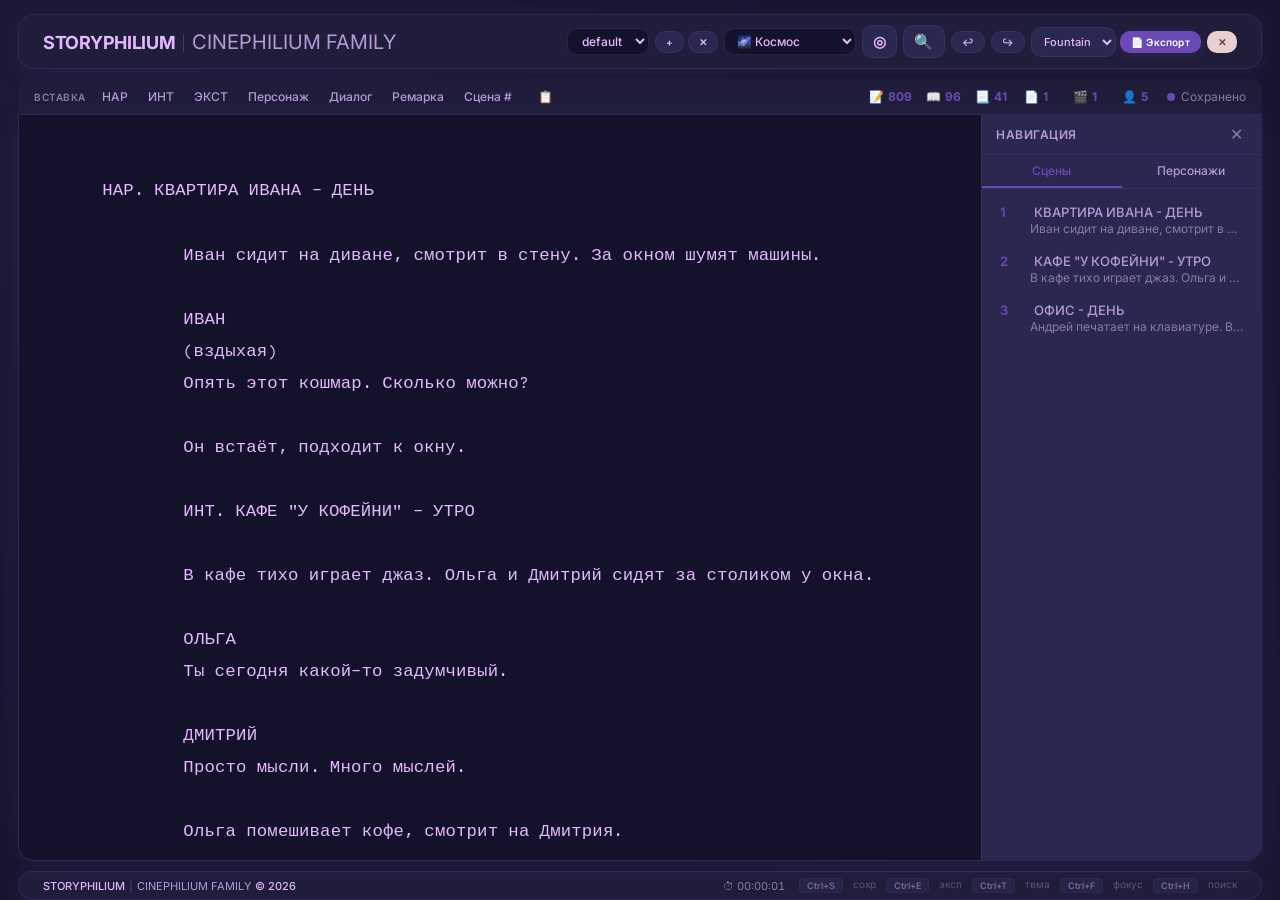
==== commit 8eb6a07f: "Revamp theme variables and add new themes Updated theme variables and added new themes: Espresso, Ne" ====
--- a/index.html
+++ b/index.html
@@ -21,11 +21,11 @@
 
         :root {
             /* Базовые переменные (заполняются темами) */
-            --bg-main: #17152E;
-            --bg-surface: #1F1D3A;
-            --bg-card: #2A2850;
-            --bg-input: #14122A;
-            --bg-input-focus: #1A1840;
+            --bg-main: #0B0A14;
+            --bg-surface: #15132B;
+            --bg-card: #1E1B38;
+            --bg-input: #0F0D1F;
+            --bg-input-focus: #19163A;
             --accent: #6C4AB6;
             --accent-hover: #8A6CD4;
             --accent-border: #4A3A7A;
@@ -44,7 +44,83 @@
             --sidebar-width: 280px;
         }
 
-        /* Тема: Космос (по умолчанию) */
+        /* ===== ТЕМА: ESPRESSO (кофейно-карамельная) ===== */
+        [data-theme="espresso"] {
+            --bg-main: #4A2C20;
+            --bg-surface: #5C3A2B;
+            --bg-card: #6E4533;
+            --bg-input: #3D241A;
+            --bg-input-focus: #553227;
+            --accent: #B87333;
+            --accent-hover: #CC8A4A;
+            --accent-border: #8A5A3A;
+            --accent-light: #5C3A2B;
+            --text-primary: #F1DEC2;
+            --text-secondary: #D4B89A;
+            --text-light: #B2947A;
+            --shadow-soft: 0 4px 24px rgba(184, 115, 51, 0.20);
+            --shadow-hover: 0 12px 40px rgba(184, 115, 51, 0.30);
+            --border-light: 1px solid rgba(138, 90, 58, 0.5);
+        }
+
+        /* ===== ТЕМА: NEURAL WHITE (минималистичная светлая) ===== */
+        [data-theme="neural-white"] {
+            --bg-main: #F6F8FC;
+            --bg-surface: #FFFFFF;
+            --bg-card: #FFFFFF;
+            --bg-input: #FFFFFF;
+            --bg-input-focus: #FAFBFD;
+            --accent: #5D8CFF;
+            --accent-hover: #4A7AEE;
+            --accent-border: #B0C8F0;
+            --accent-light: #E3EBFA;
+            --text-primary: #1A2330;
+            --text-secondary: #3D4A5A;
+            --text-light: #6B7A8A;
+            --shadow-soft: 0 4px 24px rgba(93, 140, 255, 0.08);
+            --shadow-hover: 0 12px 40px rgba(93, 140, 255, 0.14);
+            --border-light: 1px solid rgba(176, 200, 240, 0.35);
+        }
+
+        /* ===== ТЕМА: EMERALD (изумрудный лес) ===== */
+        [data-theme="emerald"] {
+            --bg-main: #1A2A24;
+            --bg-surface: #243A32;
+            --bg-card: #2D4A3F;
+            --bg-input: #16221E;
+            --bg-input-focus: #20352C;
+            --accent: #5ECC67;
+            --accent-hover: #72E07A;
+            --accent-border: #3A7A45;
+            --accent-light: #2A4A35;
+            --text-primary: #D4EAD0;
+            --text-secondary: #A0C8A0;
+            --text-light: #7AAA80;
+            --shadow-soft: 0 4px 24px rgba(94, 204, 103, 0.15);
+            --shadow-hover: 0 12px 40px rgba(94, 204, 103, 0.25);
+            --border-light: 1px solid rgba(58, 122, 69, 0.4);
+        }
+
+        /* ===== ТЕМА: NEURAL BLUE (синий минимализм) ===== */
+        [data-theme="neural-blue"] {
+            --bg-main: #E8EDF8;
+            --bg-surface: #F4F7FC;
+            --bg-card: #FFFFFF;
+            --bg-input: #FFFFFF;
+            --bg-input-focus: #F0F4FA;
+            --accent: #5D8CFF;
+            --accent-hover: #4A7AEE;
+            --accent-border: #A0BCE8;
+            --accent-light: #DCE6F5;
+            --text-primary: #1A2A40;
+            --text-secondary: #3A5070;
+            --text-light: #6A809A;
+            --shadow-soft: 0 4px 24px rgba(93, 140, 255, 0.10);
+            --shadow-hover: 0 12px 40px rgba(93, 140, 255, 0.18);
+            --border-light: 1px solid rgba(160, 188, 232, 0.35);
+        }
+
+        /* ===== ТЕМА: COSMIC (классическая космическая) — оставляем как опцию ===== */
         [data-theme="cosmic"] {
             --bg-main: #17152E;
             --bg-surface: #1F1D3A;
@@ -63,63 +139,6 @@
             --border-light: 1px solid rgba(74, 58, 122, 0.4);
         }
 
-        /* Тема: Лес (светлая зелёная) */
-        [data-theme="forest"] {
-            --bg-main: #eef3ed;
-            --bg-surface: #f7faf6;
-            --bg-card: #ffffff;
-            --bg-input: #ffffff;
-            --bg-input-focus: #fafffa;
-            --accent: #5b8c5a;
-            --accent-hover: #4a7549;
-            --accent-border: #b3d0b0;
-            --accent-light: #d8e8d6;
-            --text-primary: #1e2f1c;
-            --text-secondary: #3d553a;
-            --text-light: #6a8765;
-            --shadow-soft: 0 4px 24px rgba(91, 140, 90, 0.10);
-            --shadow-hover: 0 12px 40px rgba(91, 140, 90, 0.16);
-            --border-light: 1px solid rgba(179, 208, 176, 0.35);
-        }
-
-        /* Тема: Кино (тёплая сепия) */
-        [data-theme="cinema"] {
-            --bg-main: #2a1e16;
-            --bg-surface: #3d2e22;
-            --bg-card: #4f3a2b;
-            --bg-input: #2f221a;
-            --bg-input-focus: #3f2f24;
-            --accent: #c68b5e;
-            --accent-hover: #d49d72;
-            --accent-border: #7a5a44;
-            --accent-light: #4f3a2b;
-            --text-primary: #f0ddc8;
-            --text-secondary: #d4b89a;
-            --text-light: #b2947a;
-            --shadow-soft: 0 4px 24px rgba(198, 139, 94, 0.15);
-            --shadow-hover: 0 12px 40px rgba(198, 139, 94, 0.25);
-            --border-light: 1px solid rgba(122, 90, 68, 0.5);
-        }
-
-        /* Тема: Светлая (минимализм) */
-        [data-theme="light"] {
-            --bg-main: #f5f5f5;
-            --bg-surface: #ffffff;
-            --bg-card: #ffffff;
-            --bg-input: #ffffff;
-            --bg-input-focus: #fafafa;
-            --accent: #3a7bd5;
-            --accent-hover: #2a6bc5;
-            --accent-border: #b0c8e8;
-            --accent-light: #dce6f5;
-            --text-primary: #1a1a1a;
-            --text-secondary: #3d3d3d;
-            --text-light: #6b6b6b;
-            --shadow-soft: 0 4px 24px rgba(0, 0, 0, 0.06);
-            --shadow-hover: 0 12px 40px rgba(0, 0, 0, 0.10);
-            --border-light: 1px solid rgba(0, 0, 0, 0.08);
-        }
-
         html,
         body {
             height: 100%;
@@ -134,20 +153,28 @@
             flex-direction: column;
             padding: 14px 18px 0;
             transition: background 0.4s, color 0.4s;
+            -webkit-text-size-adjust: 100%;
+        }
+
+        /* Специфичные фоны для тем */
+        [data-theme="cosmic"] body {
             background-image:
                 radial-gradient(circle at 10% 20%, rgba(108, 74, 182, 0.08) 0%, transparent 50%),
                 radial-gradient(circle at 90% 80%, rgba(108, 74, 182, 0.04) 0%, transparent 50%);
-            -webkit-text-size-adjust: 100%;
-        }
-
-        [data-theme="forest"] body,
-        [data-theme="light"] body {
+        }
+        [data-theme="espresso"] body {
+            background-image:
+                radial-gradient(circle at 10% 20%, rgba(184, 115, 51, 0.06) 0%, transparent 50%),
+                radial-gradient(circle at 90% 80%, rgba(184, 115, 51, 0.03) 0%, transparent 50%);
+        }
+        [data-theme="neural-white"] body,
+        [data-theme="neural-blue"] body {
             background-image: none;
         }
-        [data-theme="cinema"] body {
+        [data-theme="emerald"] body {
             background-image:
-                radial-gradient(circle at 10% 20%, rgba(198, 139, 94, 0.08) 0%, transparent 50%),
-                radial-gradient(circle at 90% 80%, rgba(198, 139, 94, 0.04) 0%, transparent 50%);
+                radial-gradient(circle at 10% 20%, rgba(94, 204, 103, 0.06) 0%, transparent 50%),
+                radial-gradient(circle at 90% 80%, rgba(94, 204, 103, 0.03) 0%, transparent 50%);
         }
 
         /* ===== SCROLLBAR ===== */
@@ -257,7 +284,7 @@
             font-weight: 500;
             cursor: pointer;
             outline: none;
-            max-width: 110px;
+            max-width: 140px;
         }
         .theme-selector select:focus {
             border-color: var(--accent);
@@ -1014,9 +1041,10 @@
             <div class="theme-selector">
                 <select id="themeSelect">
                     <option value="cosmic">🌌 Космос</option>
-                    <option value="forest">🌿 Лес</option>
-                    <option value="cinema">🎞️ Кино</option>
-                    <option value="light">☀️ Светлая</option>
+                    <option value="espresso">☕ Эспрессо</option>
+                    <option value="neural-white">⬜ Neural White</option>
+                    <option value="emerald">🌿 Изумруд</option>
+                    <option value="neural-blue">🔵 Neural Blue</option>
                 </select>
             </div>
 
@@ -1406,7 +1434,7 @@
                         !trimmed.startsWith('NAR.') && !trimmed.startsWith('INT.') && !trimmed.startsWith('EXT.') &&
                         !trimmed.startsWith('(') && !trimmed.startsWith('[') &&
                         !trimmed.match(/^\d+\./) && 
-                        trimmed.match(/^[А-ЯA-Z\s\-']+$/)) {   // <-- Убрано отрицание
+                        trimmed.match(/^[А-ЯA-Z\s\-']+$/)) {
                         chars.add(trimmed);
                     }
                 }
@@ -1554,7 +1582,7 @@
                         !trimmed.startsWith('NAR.') && !trimmed.startsWith('INT.') && !trimmed.startsWith('EXT.') &&
                         !trimmed.startsWith('(') && !trimmed.startsWith('[') &&
                         !trimmed.match(/^\d+\./) &&
-                        trimmed.match(/^[А-ЯA-Z\s\-']+$/)) {   // <-- Убрано отрицание
+                        trimmed.match(/^[А-ЯA-Z\s\-']+$/)) {
                         charNames.add(trimmed);
                     }
                 }
@@ -1836,7 +1864,8 @@
                     triggerAutoSave();
                     updateStats();
                     updateSidebar();
-                    statusText.textContent = `✅ Заменено ${(text.length - newText.length) / query.length}`;
+                    const count = text.split(query).length - 1;
+                    statusText.textContent = `✅ Заменено ${count}`;
                     setTimeout(() => { statusText.textContent = 'Сохранено'; }, 2000);
                 } else {
                     statusText.textContent = '❌ Ничего не найдено';
@@ -1944,7 +1973,7 @@
                 }
                 if (e.ctrlKey && e.key === 't') {
                     e.preventDefault();
-                    const themes = ['cosmic', 'forest', 'cinema', 'light'];
+                    const themes = ['cosmic', 'espresso', 'neural-white', 'emerald', 'neural-blue'];
                     let idx = themes.indexOf(currentTheme);
                     idx = (idx + 1) % themes.length;
                     applyTheme(themes[idx]);
@@ -2005,7 +2034,7 @@
             });
 
             console.log('📝 Storyphilium — сценарный редактор с космической душой');
-            console.log('🌌 Темы: Космос, Лес, Кино, Светлая');
+            console.log('☕ Темы: Космос, Эспрессо, Neural White, Изумруд, Neural Blue');
             console.log('📋 Панель сцен и персонажей — кнопка 📋 в тулбаре');
             console.log('⌨️  Ctrl+1..7 — вставка элементов');
 
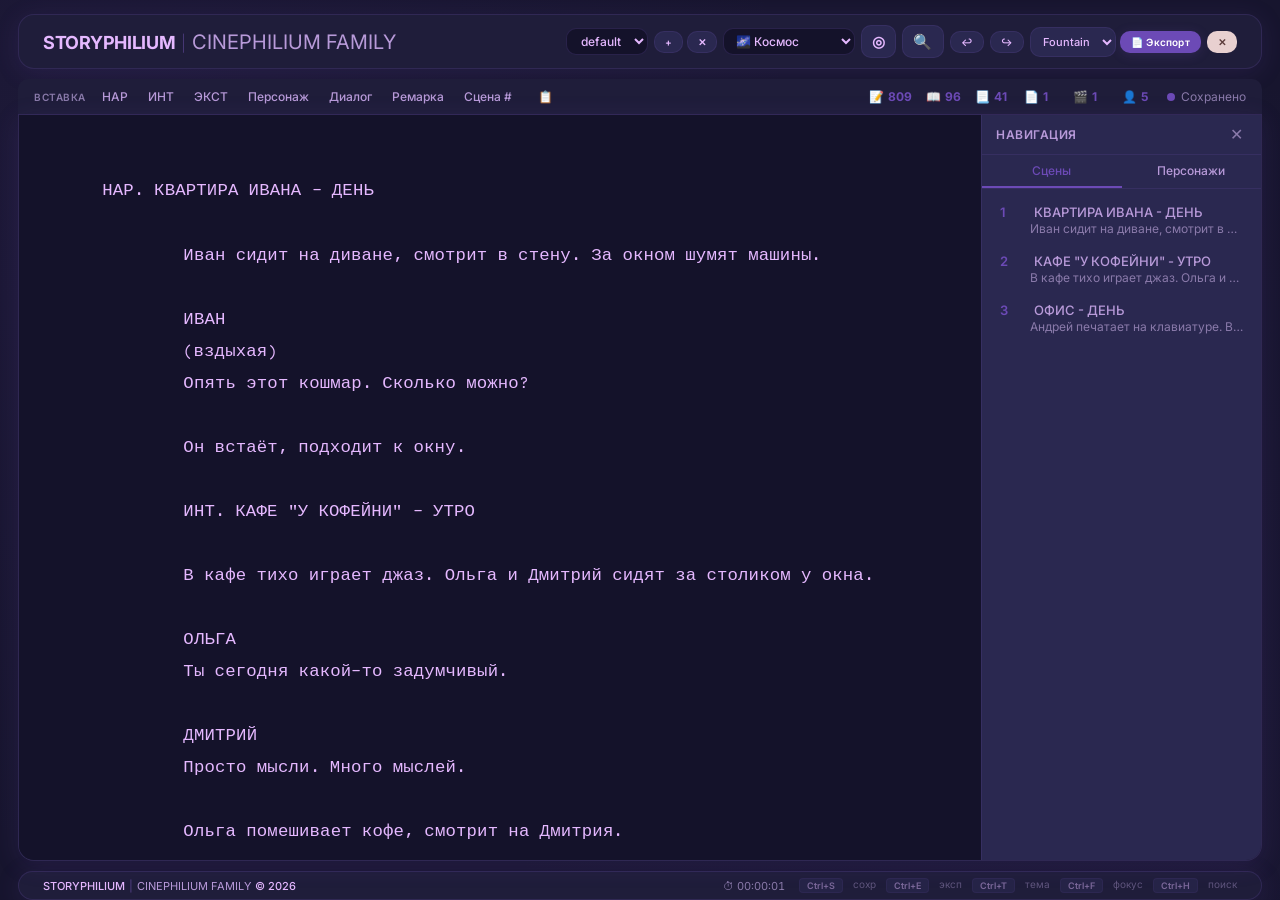
==== commit 92a07059: "Refactor theme comments and add HTML export" ====
--- a/index.html
+++ b/index.html
@@ -20,7 +20,6 @@
         }
 
         :root {
-            /* Базовые переменные (заполняются темами) */
             --bg-main: #0B0A14;
             --bg-surface: #15132B;
             --bg-card: #1E1B38;
@@ -44,7 +43,7 @@
             --sidebar-width: 280px;
         }
 
-        /* ===== ТЕМА: ESPRESSO (кофейно-карамельная) ===== */
+        /* ===== ТЕМЫ ===== */
         [data-theme="espresso"] {
             --bg-main: #4A2C20;
             --bg-surface: #5C3A2B;
@@ -63,7 +62,6 @@
             --border-light: 1px solid rgba(138, 90, 58, 0.5);
         }
 
-        /* ===== ТЕМА: NEURAL WHITE (минималистичная светлая) ===== */
         [data-theme="neural-white"] {
             --bg-main: #F6F8FC;
             --bg-surface: #FFFFFF;
@@ -82,7 +80,6 @@
             --border-light: 1px solid rgba(176, 200, 240, 0.35);
         }
 
-        /* ===== ТЕМА: EMERALD (изумрудный лес) ===== */
         [data-theme="emerald"] {
             --bg-main: #1A2A24;
             --bg-surface: #243A32;
@@ -101,7 +98,6 @@
             --border-light: 1px solid rgba(58, 122, 69, 0.4);
         }
 
-        /* ===== ТЕМА: NEURAL BLUE (синий минимализм) ===== */
         [data-theme="neural-blue"] {
             --bg-main: #E8EDF8;
             --bg-surface: #F4F7FC;
@@ -120,7 +116,6 @@
             --border-light: 1px solid rgba(160, 188, 232, 0.35);
         }
 
-        /* ===== ТЕМА: COSMIC (классическая космическая) — оставляем как опцию ===== */
         [data-theme="cosmic"] {
             --bg-main: #17152E;
             --bg-surface: #1F1D3A;
@@ -156,7 +151,6 @@
             -webkit-text-size-adjust: 100%;
         }
 
-        /* Специфичные фоны для тем */
         [data-theme="cosmic"] body {
             background-image:
                 radial-gradient(circle at 10% 20%, rgba(108, 74, 182, 0.08) 0%, transparent 50%),
@@ -177,7 +171,6 @@
                 radial-gradient(circle at 90% 80%, rgba(94, 204, 103, 0.03) 0%, transparent 50%);
         }
 
-        /* ===== SCROLLBAR ===== */
         ::-webkit-scrollbar {
             width: 5px;
             height: 5px;
@@ -238,7 +231,6 @@
             align-items: center;
         }
 
-        /* ===== PROJECTS DROPDOWN ===== */
         .project-selector {
             display: flex;
             align-items: center;
@@ -266,7 +258,6 @@
             gap: 4px;
         }
 
-        /* ===== THEME SELECTOR ===== */
         .theme-selector {
             display: flex;
             align-items: center;
@@ -290,7 +281,6 @@
             border-color: var(--accent);
         }
 
-        /* ===== BUTTONS ===== */
         .btn {
             display: inline-flex;
             align-items: center;
@@ -482,7 +472,7 @@
             }
         }
 
-        /* ===== MAIN LAYOUT: EDITOR + SIDEBAR ===== */
+        /* ===== MAIN LAYOUT ===== */
         .main-area {
             flex: 1;
             min-height: 0;
@@ -1028,7 +1018,6 @@
             <span class="family">CINEPHILIUM FAMILY</span>
         </div>
         <div class="header-actions">
-            <!-- Project Selector -->
             <div class="project-selector">
                 <select id="projectSelect"></select>
                 <div class="project-actions">
@@ -1037,7 +1026,6 @@
                 </div>
             </div>
 
-            <!-- Theme Selector -->
             <div class="theme-selector">
                 <select id="themeSelect">
                     <option value="cosmic">🌌 Космос</option>
@@ -1058,6 +1046,7 @@
                     <option value="fountain" selected>Fountain</option>
                     <option value="json">JSON</option>
                     <option value="pdf">PDF</option>
+                    <option value="html">🎨 HTML</option>
                 </select>
                 <button class="btn btn-primary btn-sm" id="exportBtn">📄 Экспорт</button>
             </div>
@@ -1098,7 +1087,7 @@
         </div>
     </div>
 
-    <!-- MAIN AREA (EDITOR + SIDEBAR) -->
+    <!-- MAIN AREA -->
     <div class="main-area">
         <div class="editor-wrapper">
             <textarea id="scriptInput" placeholder="Начните писать сценарий…&#10;Используйте Ctrl+S для сохранения, Ctrl+E для экспорта" spellcheck="true"></textarea>
@@ -1217,13 +1206,9 @@
             let elapsedSeconds = 0;
             let isFocus = localStorage.getItem(FOCUS_KEY) === 'true';
             let isSidebarOpen = localStorage.getItem(SIDEBAR_KEY) !== 'closed';
-
-            // История для текущего проекта
             let history = [];
             let historyIndex = -1;
             let isUndoRedo = false;
-
-            // Текущая тема
             let currentTheme = localStorage.getItem(THEME_KEY) || 'cosmic';
 
             // ===== PROJECTS MANAGEMENT =====
@@ -1278,6 +1263,7 @@
                     alert('Проект с таким названием уже существует!');
                     return;
                 }
+                saveCurrentProject();
                 projects[cleanName] = '';
                 saveProjects(projects);
                 loadProject(cleanName);
@@ -1290,6 +1276,7 @@
                     return;
                 }
                 if (!confirm(`Удалить проект "${name}"? Это действие необратимо.`)) return;
+                saveCurrentProject();
                 const projects = getProjects();
                 delete projects[name];
                 saveProjects(projects);
@@ -1327,8 +1314,6 @@
                 themeSelect.value = theme;
                 localStorage.setItem(THEME_KEY, theme);
             }
-
-            // Инициализация темы
             applyTheme(currentTheme);
             themeSelect.addEventListener('change', function() {
                 applyTheme(this.value);
@@ -1340,10 +1325,7 @@
                 document.body.classList.toggle('focus-mode', focus);
                 focusToggle.textContent = focus ? '◉' : '◎';
                 localStorage.setItem(FOCUS_KEY, focus ? 'true' : 'false');
-                // В фокусе скрываем сайдбар
-                if (focus) {
-                    closeSidebar();
-                }
+                if (focus) closeSidebar();
             }
             applyFocus(isFocus);
             focusToggle.addEventListener('click', () => applyFocus(!isFocus));
@@ -1373,7 +1355,6 @@
             toggleSidebarBtn.addEventListener('click', toggleSidebar);
             closeSidebarBtn.addEventListener('click', closeSidebar);
 
-            // Восстанавливаем состояние сайдбара
             if (!isSidebarOpen) {
                 sidebar.classList.add('closed');
             } else {
@@ -1392,7 +1373,7 @@
                 });
             });
 
-            // ===== SIDEBAR CONTENT: scenes & characters =====
+            // ===== SIDEBAR CONTENT =====
             function parseScenes(text) {
                 const lines = text.split('\n');
                 const scenes = [];
@@ -1403,22 +1384,17 @@
                     if (match) {
                         sceneNum++;
                         const heading = match[2] || '';
-                        // Ищем следующую непустую строку как описание
                         let desc = '';
                         for (let j = i + 1; j < lines.length; j++) {
                             const next = lines[j].trim();
-                            if (next && !next.match(/^(НАР\.|ИНТ\.|ЭКСТ\.|NAR\.|INT\.|EXT\.)/i) && !next.match(/^[А-ЯA-Z\s\-']+$/)) {
+                            if (next && !next.match(/^(НАР\.|ИНТ\.|ЭКСТ\.|NAR\.|INT\.|EXT\.)/i) && !next.match(
+                                    /^[А-ЯA-Z\s\-']+$/)) {
                                 desc = next.substring(0, 60);
                                 break;
                             }
                             if (next && next.match(/^[А-ЯA-Z\s\-']+$/)) break;
                         }
-                        scenes.push({
-                            num: sceneNum,
-                            heading: heading,
-                            desc: desc,
-                            lineIndex: i
-                        });
+                        scenes.push({ num: sceneNum, heading: heading, desc: desc, lineIndex: i });
                     }
                 }
                 return scenes;
@@ -1433,7 +1409,7 @@
                         !trimmed.startsWith('НАР.') && !trimmed.startsWith('ИНТ.') && !trimmed.startsWith('ЭКСТ.') &&
                         !trimmed.startsWith('NAR.') && !trimmed.startsWith('INT.') && !trimmed.startsWith('EXT.') &&
                         !trimmed.startsWith('(') && !trimmed.startsWith('[') &&
-                        !trimmed.match(/^\d+\./) && 
+                        !trimmed.match(/^\d+\./) &&
                         trimmed.match(/^[А-ЯA-Z\s\-']+$/)) {
                         chars.add(trimmed);
                     }
@@ -1447,7 +1423,6 @@
                 clearTimeout(updateSidebarTimer);
                 updateSidebarTimer = setTimeout(() => {
                     const text = textarea.value;
-                    // Сцены
                     const scenes = parseScenes(text);
                     sceneList.innerHTML = '';
                     if (scenes.length === 0) {
@@ -1462,7 +1437,6 @@
                                 ${sc.desc ? `<span class="item-desc">${sc.desc}</span>` : ''}
                             `;
                             div.addEventListener('click', () => {
-                                // Переход к строке сцены
                                 const lines = text.split('\n');
                                 let pos = 0;
                                 for (let i = 0; i < sc.lineIndex && i < lines.length; i++) {
@@ -1470,17 +1444,15 @@
                                 }
                                 textarea.focus();
                                 textarea.setSelectionRange(pos, pos);
-                                // Прокрутка с учётом высоты строки
                                 const computedLH = getComputedStyle(textarea).lineHeight;
                                 let lineHeight = parseFloat(computedLH);
-                                if (isNaN(lineHeight)) lineHeight = 30; // fallback
+                                if (isNaN(lineHeight)) lineHeight = 30;
                                 textarea.scrollTop = sc.lineIndex * lineHeight - 100;
                             });
                             sceneList.appendChild(div);
                         }
                     }
 
-                    // Персонажи
                     const chars = parseCharacters(text);
                     characterList.innerHTML = '';
                     if (chars.length === 0) {
@@ -1491,12 +1463,10 @@
                             div.className = 'sidebar-item';
                             div.innerHTML = `<span class="item-name">${ch}</span>`;
                             div.addEventListener('click', () => {
-                                // Найти первое вхождение имени в тексте
                                 const index = text.indexOf(ch);
                                 if (index !== -1) {
                                     textarea.focus();
                                     textarea.setSelectionRange(index, index + ch.length);
-                                    // Прокрутка
                                     const lines = text.substring(0, index).split('\n');
                                     const computedLH = getComputedStyle(textarea).lineHeight;
                                     let lineHeight = parseFloat(computedLH);
@@ -1569,10 +1539,8 @@
                 const words = text.trim() ? text.trim().split(/\s+/).length : 0;
                 const lines = text ? text.split('\n').length : 0;
                 const pages = Math.max(1, Math.ceil(chars / 1000));
-
                 const sceneMatches = text.match(/^(НАР\.|ИНТ\.|ЭКСТ\.|NAR\.|INT\.|EXT\.)/gim);
                 const scenes = sceneMatches ? sceneMatches.length : 0;
-
                 const linesArr = text.split('\n');
                 let charNames = new Set();
                 for (let line of linesArr) {
@@ -1586,7 +1554,6 @@
                         charNames.add(trimmed);
                     }
                 }
-
                 charCount.textContent = chars;
                 wordCount.textContent = words;
                 lineCount.textContent = lines;
@@ -1617,7 +1584,6 @@
 
             // ===== SAVE =====
             function saveScript(showFeedback = true) {
-                const val = textarea.value;
                 saveCurrentProject();
                 if (showFeedback) {
                     statusDot.className = 'status-dot saved';
@@ -1704,6 +1670,241 @@
                 updateSidebar();
             }
 
+            // ===== HTML EXPORT =====
+            function generateHTML(content, projectName) {
+                const now = new Date();
+                const dateStr = now.toLocaleDateString('ru-RU', {
+                    day: 'numeric',
+                    month: 'long',
+                    year: 'numeric'
+                });
+
+                // Парсим строки
+                const lines = content.split('\n');
+                let htmlLines = [];
+                let isInDialog = false;
+
+                for (let line of lines) {
+                    const trimmed = line.trim();
+                    if (!trimmed) {
+                        htmlLines.push('<div class="empty-line"></div>');
+                        isInDialog = false;
+                        continue;
+                    }
+
+                    // Заголовок сцены (НАР., ИНТ., ЭКСТ.)
+                    const sceneMatch = trimmed.match(/^(НАР\.|ИНТ\.|ЭКСТ\.|NAR\.|INT\.|EXT\.)\s*(.*)/i);
+                    if (sceneMatch) {
+                        const prefix = sceneMatch[1].toUpperCase();
+                        const rest = sceneMatch[2] || '';
+                        htmlLines.push(`<div class="scene-heading">${prefix} ${rest}</div>`);
+                        isInDialog = false;
+                        continue;
+                    }
+
+                    // Строка ЗАГЛАВНЫМИ буквами (персонаж)
+                    if (trimmed === trimmed.toUpperCase() &&
+                        trimmed.length > 1 &&
+                        !trimmed.startsWith('(') &&
+                        !trimmed.startsWith('[') &&
+                        !trimmed.match(/^\d+\./)) {
+                        htmlLines.push(`<div class="character">${trimmed}</div>`);
+                        isInDialog = true;
+                        continue;
+                    }
+
+                    // Ремарка в скобках
+                    const parentheticalMatch = trimmed.match(/^\((.*)\)$/);
+                    if (parentheticalMatch) {
+                        htmlLines.push(`<div class="parenthetical">(${parentheticalMatch[1]})</div>`);
+                        continue;
+                    }
+
+                    // Диалог (после персонажа)
+                    if (isInDialog) {
+                        htmlLines.push(`<div class="dialogue">${trimmed}</div>`);
+                        continue;
+                    }
+
+                    // Описание / действие
+                    htmlLines.push(`<div class="action">${trimmed}</div>`);
+                }
+
+                return `<!DOCTYPE html>
+        <html lang="ru">
+        <head>
+            <meta charset="UTF-8">
+            <meta name="viewport" content="width=device-width, initial-scale=1.0">
+            <title>${projectName} — Сценарий</title>
+            <style>
+                * {
+                    margin: 0;
+                    padding: 0;
+                    box-sizing: border-box;
+                }
+                body {
+                    font-family: 'Courier New', 'Courier Prime', monospace;
+                    background: #f5f0eb;
+                    color: #1a1a1a;
+                    padding: 40px 20px;
+                    display: flex;
+                    justify-content: center;
+                }
+                .script-container {
+                    max-width: 1000px;
+                    width: 100%;
+                    background: #ffffff;
+                    padding: 60px 80px;
+                    box-shadow: 0 4px 40px rgba(0,0,0,0.08);
+                    border-radius: 8px;
+                }
+                .title-block {
+                    text-align: center;
+                    margin-bottom: 50px;
+                    padding-bottom: 30px;
+                    border-bottom: 2px solid #e0d8d0;
+                }
+                .title-block h1 {
+                    font-size: 28px;
+                    font-weight: 700;
+                    letter-spacing: 2px;
+                    color: #1a1a1a;
+                    margin-bottom: 8px;
+                }
+                .title-block .subtitle {
+                    font-size: 14px;
+                    color: #666;
+                    letter-spacing: 1px;
+                }
+                .title-block .date {
+                    font-size: 13px;
+                    color: #999;
+                    margin-top: 6px;
+                }
+
+                .scene-heading {
+                    font-weight: 700;
+                    font-size: 14px;
+                    text-transform: uppercase;
+                    letter-spacing: 0.5px;
+                    margin: 28px 0 12px 0;
+                    padding: 6px 0;
+                    border-bottom: 1px solid #eee;
+                    color: #1a1a1a;
+                }
+                .action {
+                    font-size: 13px;
+                    line-height: 1.7;
+                    margin: 6px 0 6px 0;
+                    color: #2a2a2a;
+                    padding-left: 0;
+                }
+                .character {
+                    font-size: 14px;
+                    font-weight: 700;
+                    text-transform: uppercase;
+                    margin: 16px 0 4px 0;
+                    letter-spacing: 1px;
+                    color: #1a1a1a;
+                    padding-left: 40%;
+                }
+                .parenthetical {
+                    font-size: 13px;
+                    font-style: italic;
+                    color: #555;
+                    margin: 2px 0 4px 0;
+                    padding-left: 30%;
+                }
+                .dialogue {
+                    font-size: 13px;
+                    line-height: 1.7;
+                    margin: 2px 0 2px 0;
+                    padding-left: 30%;
+                    max-width: 70%;
+                    color: #1a1a1a;
+                }
+                .empty-line {
+                    height: 12px;
+                }
+
+                .page-break {
+                    page-break-after: always;
+                    border-bottom: 1px dashed #ddd;
+                    margin: 30px 0;
+                }
+
+                @media print {
+                    body {
+                        background: white;
+                        padding: 0;
+                    }
+                    .script-container {
+                        box-shadow: none;
+                        border-radius: 0;
+                        padding: 40px 60px;
+                    }
+                    .page-break {
+                        border-bottom: none;
+                        page-break-after: always;
+                    }
+                }
+
+                @media (max-width: 600px) {
+                    .script-container {
+                        padding: 30px 20px;
+                    }
+                    .character {
+                        padding-left: 20%;
+                    }
+                    .parenthetical {
+                        padding-left: 15%;
+                    }
+                    .dialogue {
+                        padding-left: 15%;
+                        max-width: 85%;
+                    }
+                    .title-block h1 {
+                        font-size: 22px;
+                    }
+                }
+            </style>
+        </head>
+        <body>
+            <div class="script-container">
+                <div class="title-block">
+                    <h1>${projectName}</h1>
+                    <div class="subtitle">СЦЕНАРИЙ</div>
+                    <div class="date">${dateStr}</div>
+                </div>
+                ${htmlLines.join('\n')}
+            </div>
+        </body>
+        </html>`;
+            }
+
+            function exportHTML() {
+                const content = textarea.value;
+                if (!content.trim()) {
+                    alert('Сценарий пуст.');
+                    return;
+                }
+                const projectName = getCurrentProject();
+                const now = new Date();
+                const dateStr =
+                    `${now.getFullYear()}-${String(now.getMonth()+1).padStart(2,'0')}-${String(now.getDate()).padStart(2,'0')}`;
+                const html = generateHTML(content, projectName);
+                const blob = new Blob(['\uFEFF' + html], { type: 'text/html;charset=utf-8' });
+                const link = document.createElement('a');
+                link.href = URL.createObjectURL(blob);
+                link.download = `${projectName}_${dateStr}.html`;
+                document.body.appendChild(link);
+                link.click();
+                document.body.removeChild(link);
+                setTimeout(() => URL.revokeObjectURL(link.href), 1000);
+                statusText.textContent = '✅ HTML экспортирован!';
+                setTimeout(() => { statusText.textContent = 'Сохранено'; }, 2000);
+            }
+
             // ===== EXPORT =====
             function getExportContent() {
                 return textarea.value;
@@ -1714,7 +1915,8 @@
             }
 
             function downloadFile(content, filename, mimeType) {
-                const isText = mimeType.includes('text/plain') || mimeType.includes('application/json');
+                const isText = mimeType.includes('text/plain') || mimeType.includes('application/json') || mimeType.includes(
+                    'text/html');
                 const finalContent = isText ? addBOM(content) : content;
                 const blob = new Blob([finalContent], { type: mimeType });
                 const link = document.createElement('a');
@@ -1794,6 +1996,9 @@
                         break;
                     case 'pdf':
                         exportPDF();
+                        break;
+                    case 'html':
+                        exportHTML();
                         break;
                     default:
                         alert('Неизвестный формат');
@@ -2033,9 +2238,9 @@
                 saveCurrentProject();
             });
 
-            console.log('📝 Storyphilium — сценарный редактор с космической душой');
+            console.log('📝 Storyphilium — сценарный редактор');
             console.log('☕ Темы: Космос, Эспрессо, Neural White, Изумруд, Neural Blue');
-            console.log('📋 Панель сцен и персонажей — кнопка 📋 в тулбаре');
+            console.log('🎨 Добавлен красивый HTML-экспорт!');
             console.log('⌨️  Ctrl+1..7 — вставка элементов');
 
         })();
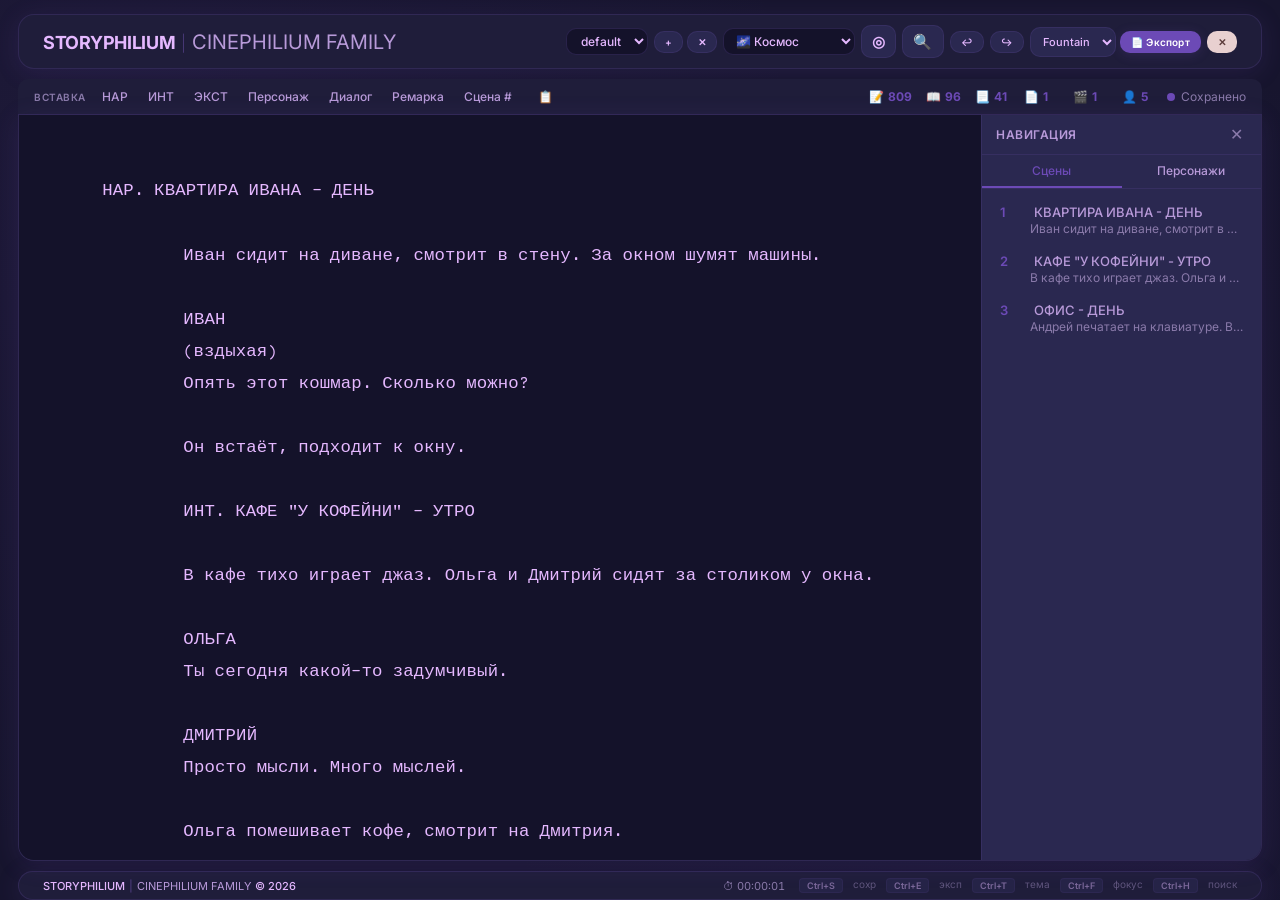
==== commit 327e8c19: "Improve HTML export functionality and formatting Refactored HTML export function to improve formatti" ====
--- a/index.html
+++ b/index.html
@@ -1670,7 +1670,20 @@
                 updateSidebar();
             }
 
-            // ===== HTML EXPORT =====
+            // ============================================================
+            //  ИСПРАВЛЕННАЯ функция generateHTML
+            // ============================================================
+
+            // ---- Вспомогательная функция для экранирования HTML ----
+            function escapeHtml(str) {
+                if (!str) return '';
+                return str.replace(/&/g, '&amp;')
+                          .replace(/</g, '&lt;')
+                          .replace(/>/g, '&gt;')
+                          .replace(/"/g, '&quot;')
+                          .replace(/'/g, '&#039;');
+            }
+
             function generateHTML(content, projectName) {
                 const now = new Date();
                 const dateStr = now.toLocaleDateString('ru-RU', {
@@ -1679,202 +1692,229 @@
                     year: 'numeric'
                 });
 
-                // Парсим строки
+                // Экранируем имя проекта и дату
+                const safeProjectName = escapeHtml(projectName);
+                const safeDate = escapeHtml(dateStr);
+
                 const lines = content.split('\n');
-                let htmlLines = [];
-                let isInDialog = false;
-
-                for (let line of lines) {
+                const htmlLines = [];
+
+                // ---- Вспомогательные функции для определения типа строки ----
+                function isSceneHeading(line) {
+                    return /^(НАР\.|ИНТ\.|ЭКСТ\.|NAR\.|INT\.|EXT\.)\s*/i.test(line);
+                }
+
+                function isParenthetical(line) {
+                    return /^\([^)]*\)$/.test(line.trim());
+                }
+
+                function isCharacterName(line) {
                     const trimmed = line.trim();
-                    if (!trimmed) {
+                    if (trimmed.length === 0) return false;
+                    if (trimmed !== trimmed.toUpperCase()) return false;
+                    if (/^(НАР\.|ИНТ\.|ЭКСТ\.|NAR\.|INT\.|EXT\.)/i.test(trimmed)) return false;
+                    if (/^\([^)]*\)$/.test(trimmed)) return false;
+                    if (/^\d/.test(trimmed)) return false;
+                    if (/^[\(\[\{]/.test(trimmed)) return false;
+                    if (!/^[А-ЯA-Z\s\-']+$/.test(trimmed)) return false;
+                    return true;
+                }
+
+                // ---- Основной цикл с исправленной логикой состояний ----
+                // Состояния: 'none' или 'character'
+                let state = 'none';
+
+                for (let i = 0; i < lines.length; i++) {
+                    const rawLine = lines[i];
+                    const trimmed = rawLine.trim();
+
+                    // 1. Пустая строка – сбрасываем состояние и добавляем пустой блок
+                    if (trimmed.length === 0) {
                         htmlLines.push('<div class="empty-line"></div>');
-                        isInDialog = false;
+                        state = 'none';
                         continue;
                     }
 
-                    // Заголовок сцены (НАР., ИНТ., ЭКСТ.)
-                    const sceneMatch = trimmed.match(/^(НАР\.|ИНТ\.|ЭКСТ\.|NAR\.|INT\.|EXT\.)\s*(.*)/i);
-                    if (sceneMatch) {
-                        const prefix = sceneMatch[1].toUpperCase();
-                        const rest = sceneMatch[2] || '';
-                        htmlLines.push(`<div class="scene-heading">${prefix} ${rest}</div>`);
-                        isInDialog = false;
+                    // Экранируем содержимое строки (без разметки)
+                    const safeTrimmed = escapeHtml(trimmed);
+
+                    // 2. Заголовок сцены
+                    if (isSceneHeading(trimmed)) {
+                        const match = trimmed.match(/^(НАР\.|ИНТ\.|ЭКСТ\.|NAR\.|INT\.|EXT\.)\s*(.*)/i);
+                        const prefix = match ? match[1].toUpperCase() : '';
+                        const rest = match ? match[2] || '' : trimmed;
+                        const safeRest = escapeHtml(rest);
+                        htmlLines.push(`<div class="scene-heading">${prefix} ${safeRest}</div>`);
+                        state = 'none';
                         continue;
                     }
 
-                    // Строка ЗАГЛАВНЫМИ буквами (персонаж)
-                    if (trimmed === trimmed.toUpperCase() &&
-                        trimmed.length > 1 &&
-                        !trimmed.startsWith('(') &&
-                        !trimmed.startsWith('[') &&
-                        !trimmed.match(/^\d+\./)) {
-                        htmlLines.push(`<div class="character">${trimmed}</div>`);
-                        isInDialog = true;
+                    // 3. Ремарка в скобках – выводим как есть, состояние не меняем
+                    if (isParenthetical(trimmed)) {
+                        htmlLines.push(`<div class="parenthetical">${safeTrimmed}</div>`);
                         continue;
                     }
 
-                    // Ремарка в скобках
-                    const parentheticalMatch = trimmed.match(/^\((.*)\)$/);
-                    if (parentheticalMatch) {
-                        htmlLines.push(`<div class="parenthetical">(${parentheticalMatch[1]})</div>`);
+                    // 4. Имя персонажа – устанавливаем состояние 'character'
+                    if (isCharacterName(trimmed)) {
+                        htmlLines.push(`<div class="character">${safeTrimmed}</div>`);
+                        state = 'character';
                         continue;
                     }
 
-                    // Диалог (после персонажа)
-                    if (isInDialog) {
-                        htmlLines.push(`<div class="dialogue">${trimmed}</div>`);
+                    // 5. Если состояние 'character', то это диалог (продолжение)
+                    if (state === 'character') {
+                        htmlLines.push(`<div class="dialogue">${safeTrimmed}</div>`);
+                        // Состояние остаётся 'character' для следующих строк диалога
                         continue;
                     }
 
-                    // Описание / действие
-                    htmlLines.push(`<div class="action">${trimmed}</div>`);
-                }
-
+                    // 6. В противном случае – действие/описание
+                    htmlLines.push(`<div class="action">${safeTrimmed}</div>`);
+                    state = 'none';
+                }
+
+                // ---- Собираем финальный HTML ----
                 return `<!DOCTYPE html>
         <html lang="ru">
         <head>
             <meta charset="UTF-8">
             <meta name="viewport" content="width=device-width, initial-scale=1.0">
-            <title>${projectName} — Сценарий</title>
+            <title>${safeProjectName} — Сценарий</title>
+            <link rel="preconnect" href="https://fonts.googleapis.com">
+            <link rel="preconnect" href="https://fonts.gstatic.com" crossorigin>
+            <link href="https://fonts.googleapis.com/css2?family=Playfair+Display:ital,wght@0,400;0,700;1,400&family=Lora:ital,wght@0,400;0,600;1,400&display=swap" rel="stylesheet">
             <style>
-                * {
-                    margin: 0;
-                    padding: 0;
-                    box-sizing: border-box;
-                }
+                * { margin: 0; padding: 0; box-sizing: border-box; }
                 body {
-                    font-family: 'Courier New', 'Courier Prime', monospace;
-                    background: #f5f0eb;
-                    color: #1a1a1a;
+                    font-family: 'Lora', 'Times New Roman', serif;
+                    background: #f8f6f2;
+                    color: #1e1e1e;
                     padding: 40px 20px;
                     display: flex;
                     justify-content: center;
+                    line-height: 1.6;
                 }
                 .script-container {
                     max-width: 1000px;
                     width: 100%;
                     background: #ffffff;
                     padding: 60px 80px;
-                    box-shadow: 0 4px 40px rgba(0,0,0,0.08);
-                    border-radius: 8px;
+                    box-shadow: 0 8px 48px rgba(0,0,0,0.06);
+                    border-radius: 12px;
+                    position: relative;
                 }
                 .title-block {
                     text-align: center;
                     margin-bottom: 50px;
                     padding-bottom: 30px;
-                    border-bottom: 2px solid #e0d8d0;
+                    border-bottom: 2px solid #e8e0d6;
+                    position: relative;
                 }
                 .title-block h1 {
-                    font-size: 28px;
+                    font-family: 'Playfair Display', serif;
+                    font-size: 36px;
                     font-weight: 700;
                     letter-spacing: 2px;
                     color: #1a1a1a;
-                    margin-bottom: 8px;
+                    margin-bottom: 6px;
                 }
                 .title-block .subtitle {
+                    font-family: 'Playfair Display', serif;
+                    font-size: 16px;
+                    font-weight: 400;
+                    text-transform: uppercase;
+                    letter-spacing: 4px;
+                    color: #8a7a6a;
+                    margin-top: 4px;
+                }
+                .title-block .date {
                     font-size: 14px;
-                    color: #666;
+                    color: #b0a090;
+                    margin-top: 10px;
                     letter-spacing: 1px;
                 }
-                .title-block .date {
-                    font-size: 13px;
-                    color: #999;
-                    margin-top: 6px;
+                .title-block .decor-line {
+                    width: 80px;
+                    height: 2px;
+                    background: #c0b0a0;
+                    margin: 16px auto 0;
                 }
 
                 .scene-heading {
+                    font-family: 'Playfair Display', serif;
                     font-weight: 700;
-                    font-size: 14px;
+                    font-size: 16px;
                     text-transform: uppercase;
-                    letter-spacing: 0.5px;
-                    margin: 28px 0 12px 0;
-                    padding: 6px 0;
-                    border-bottom: 1px solid #eee;
-                    color: #1a1a1a;
+                    letter-spacing: 1.5px;
+                    margin: 32px 0 12px 0;
+                    padding: 6px 0 4px 0;
+                    border-bottom: 1px solid #ece6de;
+                    color: #2c2c2c;
                 }
                 .action {
-                    font-size: 13px;
+                    font-size: 15px;
                     line-height: 1.7;
-                    margin: 6px 0 6px 0;
+                    margin: 8px 0 8px 0;
                     color: #2a2a2a;
                     padding-left: 0;
                 }
                 .character {
-                    font-size: 14px;
+                    font-family: 'Playfair Display', serif;
+                    font-size: 16px;
                     font-weight: 700;
                     text-transform: uppercase;
-                    margin: 16px 0 4px 0;
-                    letter-spacing: 1px;
+                    letter-spacing: 2px;
+                    margin: 20px 0 4px 0;
                     color: #1a1a1a;
                     padding-left: 40%;
                 }
                 .parenthetical {
-                    font-size: 13px;
                     font-style: italic;
-                    color: #555;
+                    color: #6a5a4a;
+                    font-size: 14px;
                     margin: 2px 0 4px 0;
                     padding-left: 30%;
                 }
                 .dialogue {
-                    font-size: 13px;
-                    line-height: 1.7;
+                    font-size: 15px;
+                    line-height: 1.8;
                     margin: 2px 0 2px 0;
                     padding-left: 30%;
                     max-width: 70%;
                     color: #1a1a1a;
                 }
                 .empty-line {
-                    height: 12px;
-                }
-
-                .page-break {
-                    page-break-after: always;
-                    border-bottom: 1px dashed #ddd;
-                    margin: 30px 0;
-                }
+                    height: 14px;
+                }
+
+                @page { margin: 2.5cm 2cm; }
+                .page-break { page-break-after: always; border-bottom: 1px dashed #ddd; margin: 30px 0; }
 
                 @media print {
-                    body {
-                        background: white;
-                        padding: 0;
-                    }
-                    .script-container {
-                        box-shadow: none;
-                        border-radius: 0;
-                        padding: 40px 60px;
-                    }
-                    .page-break {
-                        border-bottom: none;
-                        page-break-after: always;
-                    }
+                    body { background: white; padding: 0; }
+                    .script-container { box-shadow: none; border-radius: 0; padding: 0; max-width: 100%; }
+                    .title-block { border-bottom-color: #ccc; }
+                    .page-break { border-bottom: none; page-break-after: always; }
+                    .scene-heading { border-bottom-color: #ccc; }
                 }
 
                 @media (max-width: 600px) {
-                    .script-container {
-                        padding: 30px 20px;
-                    }
-                    .character {
-                        padding-left: 20%;
-                    }
-                    .parenthetical {
-                        padding-left: 15%;
-                    }
-                    .dialogue {
-                        padding-left: 15%;
-                        max-width: 85%;
-                    }
-                    .title-block h1 {
-                        font-size: 22px;
-                    }
+                    .script-container { padding: 30px 20px; }
+                    .character { padding-left: 20%; }
+                    .parenthetical { padding-left: 15%; }
+                    .dialogue { padding-left: 15%; max-width: 85%; }
+                    .title-block h1 { font-size: 28px; }
                 }
             </style>
         </head>
         <body>
             <div class="script-container">
                 <div class="title-block">
-                    <h1>${projectName}</h1>
+                    <h1>${safeProjectName}</h1>
                     <div class="subtitle">СЦЕНАРИЙ</div>
-                    <div class="date">${dateStr}</div>
+                    <div class="date">${safeDate}</div>
+                    <div class="decor-line"></div>
                 </div>
                 ${htmlLines.join('\n')}
             </div>
@@ -1882,6 +1922,7 @@
         </html>`;
             }
 
+            // ===== EXPORT HTML =====
             function exportHTML() {
                 const content = textarea.value;
                 if (!content.trim()) {
@@ -2240,7 +2281,7 @@
 
             console.log('📝 Storyphilium — сценарный редактор');
             console.log('☕ Темы: Космос, Эспрессо, Neural White, Изумруд, Neural Blue');
-            console.log('🎨 Добавлен красивый HTML-экспорт!');
+            console.log('🎨 Улучшенный HTML-экспорт с красивой вёрсткой и исправленными диалогами!');
             console.log('⌨️  Ctrl+1..7 — вставка элементов');
 
         })();
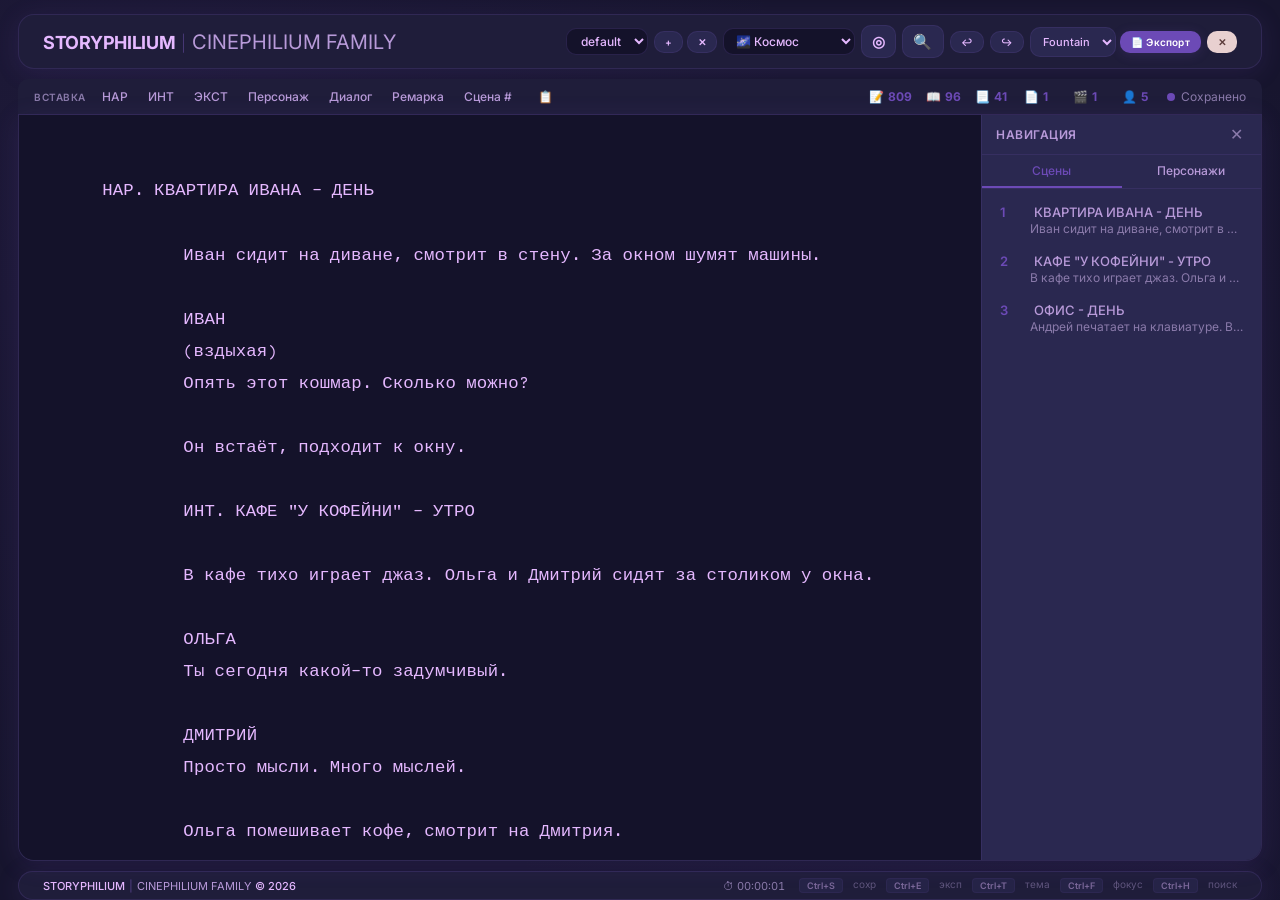
==== commit b9143e45: "Implement exit focus button in index.html Added an exit focus button to the interface with styling a" ====
--- a/index.html
+++ b/index.html
@@ -494,6 +494,7 @@
             flex-direction: column;
             min-width: 0;
             background: var(--bg-surface);
+            position: relative;
         }
 
         .editor-wrapper textarea {
@@ -524,6 +525,46 @@
             font-weight: 400;
         }
 
+        /* ===== EXIT FOCUS BUTTON (появляется только в фокус-режиме) ===== */
+        .exit-focus-btn {
+            position: fixed;
+            top: 20px;
+            right: 20px;
+            z-index: 9999;
+            background: var(--accent);
+            color: #fff;
+            border: none;
+            border-radius: var(--radius-sm);
+            padding: 10px 20px;
+            font-family: var(--font);
+            font-size: 14px;
+            font-weight: 600;
+            cursor: pointer;
+            box-shadow: 0 4px 24px rgba(0, 0, 0, 0.4);
+            transition: all 0.3s ease;
+            opacity: 0;
+            pointer-events: none;
+            transform: translateY(-10px);
+            display: flex;
+            align-items: center;
+            gap: 8px;
+        }
+        .exit-focus-btn:hover {
+            background: var(--accent-hover);
+            transform: translateY(-2px) scale(1.02);
+            box-shadow: 0 6px 32px rgba(0, 0, 0, 0.5);
+        }
+        .exit-focus-btn.visible {
+            opacity: 1;
+            pointer-events: all;
+            transform: translateY(0);
+        }
+        .exit-focus-btn .shortcut {
+            font-size: 11px;
+            opacity: 0.7;
+            font-weight: 400;
+        }
+
         /* ===== SIDEBAR ===== */
         .sidebar {
             width: var(--sidebar-width);
@@ -783,7 +824,8 @@
             .app-footer,
             .editor-toolbar,
             .find-replace-bar,
-            .sidebar {
+            .sidebar,
+            .exit-focus-btn {
                 display: none !important;
             }
             .main-area {
@@ -851,6 +893,12 @@
             :root {
                 --sidebar-width: 230px;
             }
+            .exit-focus-btn {
+                top: 16px;
+                right: 16px;
+                padding: 8px 16px;
+                font-size: 13px;
+            }
         }
 
         @media (max-width: 768px) {
@@ -938,6 +986,12 @@
             .sidebar.closed {
                 width: 0;
             }
+            .exit-focus-btn {
+                top: 12px;
+                right: 12px;
+                padding: 6px 14px;
+                font-size: 12px;
+            }
         }
 
         @media (max-width: 480px) {
@@ -1005,10 +1059,25 @@
             .sidebar.closed {
                 width: 0;
             }
+            .exit-focus-btn {
+                top: 8px;
+                right: 8px;
+                padding: 5px 12px;
+                font-size: 11px;
+            }
+            .exit-focus-btn .shortcut {
+                display: none;
+            }
         }
     </style>
 </head>
 <body>
+
+    <!-- КНОПКА ВЫХОДА ИЗ ФОКУС-РЕЖИМА -->
+    <button class="exit-focus-btn" id="exitFocusBtn">
+        ✕ Выйти из фокуса
+        <span class="shortcut">Ctrl+F</span>
+    </button>
 
     <!-- HEADER -->
     <header class="app-header">
@@ -1174,6 +1243,7 @@
             const clearBtn = document.getElementById('clearBtn');
             const themeSelect = document.getElementById('themeSelect');
             const focusToggle = document.getElementById('focusToggle');
+            const exitFocusBtn = document.getElementById('exitFocusBtn');
             const findToggle = document.getElementById('findToggle');
             const findReplaceBar = document.getElementById('findReplaceBar');
             const findInput = document.getElementById('findInput');
@@ -1324,11 +1394,14 @@
                 isFocus = focus;
                 document.body.classList.toggle('focus-mode', focus);
                 focusToggle.textContent = focus ? '◉' : '◎';
+                exitFocusBtn.classList.toggle('visible', focus);
                 localStorage.setItem(FOCUS_KEY, focus ? 'true' : 'false');
                 if (focus) closeSidebar();
+                if (focus) textarea.focus();
             }
             applyFocus(isFocus);
             focusToggle.addEventListener('click', () => applyFocus(!isFocus));
+            exitFocusBtn.addEventListener('click', () => applyFocus(false));
 
             // ===== SIDEBAR =====
             function toggleSidebar() {
@@ -2283,6 +2356,7 @@
             console.log('☕ Темы: Космос, Эспрессо, Neural White, Изумруд, Neural Blue');
             console.log('🎨 Улучшенный HTML-экспорт с красивой вёрсткой и исправленными диалогами!');
             console.log('⌨️  Ctrl+1..7 — вставка элементов');
+            console.log('🔲 Кнопка выхода из фокус-режима появляется в правом верхнем углу');
 
         })();
     </script>
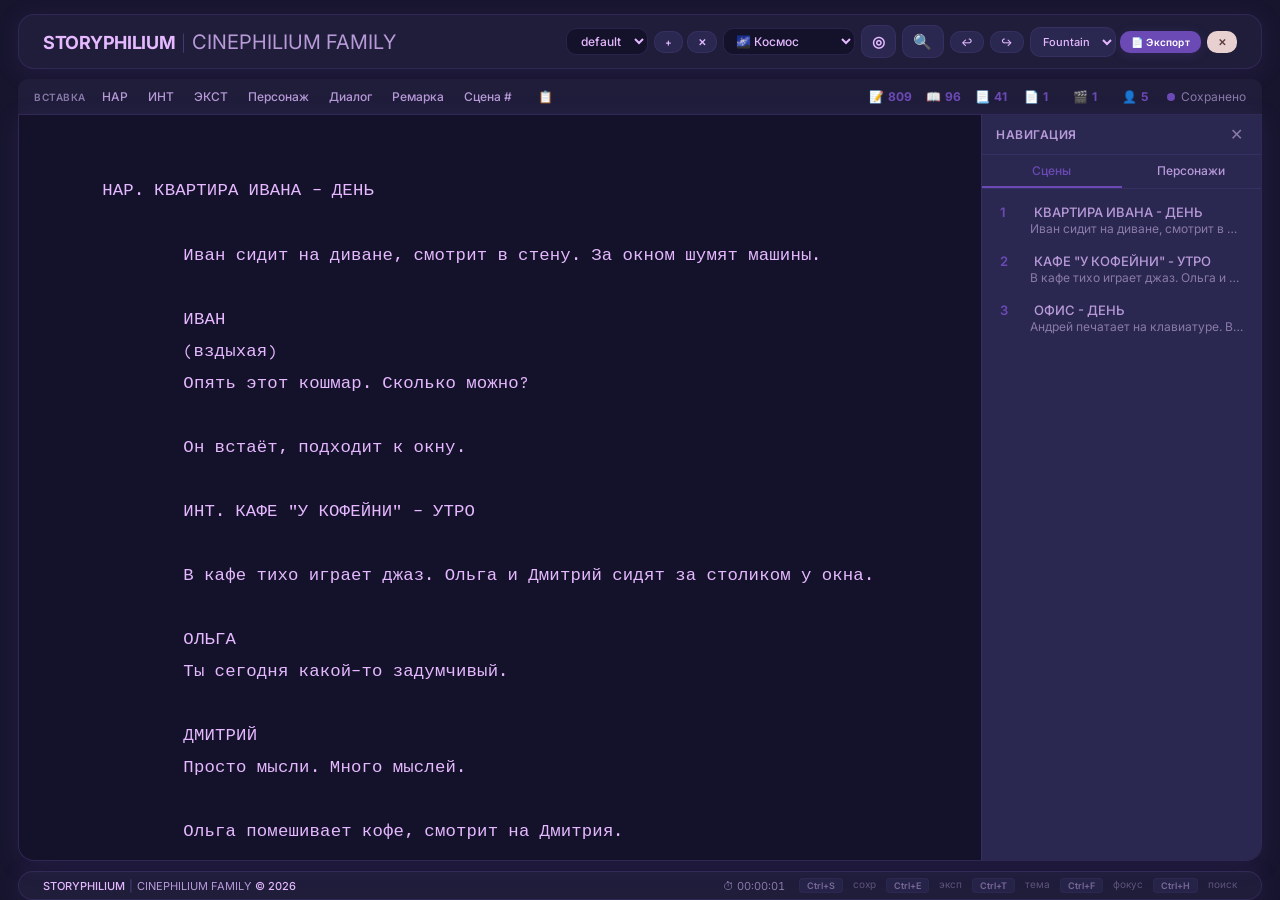
==== commit e12958d1: "Update title and improve HTML export functionality" ====
--- a/index.html
+++ b/index.html
@@ -3,7 +3,7 @@
 <head>
     <meta charset="UTF-8" />
     <meta name="viewport" content="width=device-width, initial-scale=1.0" />
-    <title>Storyphilium — Сценарный редактор</title>
+    <title>Storyphilium Pro — Сценарный редактор</title>
 
     <link rel="preconnect" href="https://fonts.googleapis.com" />
     <link rel="preconnect" href="https://fonts.gstatic.com" crossorigin />
@@ -43,7 +43,6 @@
             --sidebar-width: 280px;
         }
 
-        /* ===== ТЕМЫ ===== */
         [data-theme="espresso"] {
             --bg-main: #4A2C20;
             --bg-surface: #5C3A2B;
@@ -148,27 +147,6 @@
             flex-direction: column;
             padding: 14px 18px 0;
             transition: background 0.4s, color 0.4s;
-            -webkit-text-size-adjust: 100%;
-        }
-
-        [data-theme="cosmic"] body {
-            background-image:
-                radial-gradient(circle at 10% 20%, rgba(108, 74, 182, 0.08) 0%, transparent 50%),
-                radial-gradient(circle at 90% 80%, rgba(108, 74, 182, 0.04) 0%, transparent 50%);
-        }
-        [data-theme="espresso"] body {
-            background-image:
-                radial-gradient(circle at 10% 20%, rgba(184, 115, 51, 0.06) 0%, transparent 50%),
-                radial-gradient(circle at 90% 80%, rgba(184, 115, 51, 0.03) 0%, transparent 50%);
-        }
-        [data-theme="neural-white"] body,
-        [data-theme="neural-blue"] body {
-            background-image: none;
-        }
-        [data-theme="emerald"] body {
-            background-image:
-                radial-gradient(circle at 10% 20%, rgba(94, 204, 103, 0.06) 0%, transparent 50%),
-                radial-gradient(circle at 90% 80%, rgba(94, 204, 103, 0.03) 0%, transparent 50%);
         }
 
         ::-webkit-scrollbar {
@@ -512,7 +490,6 @@
             transition: background 0.3s, padding 0.4s, font-size 0.4s;
             letter-spacing: 0.15px;
             tab-size: 4;
-            -webkit-text-size-adjust: 100%;
         }
         .editor-wrapper textarea:focus {
             background: var(--bg-input-focus);
@@ -525,7 +502,6 @@
             font-weight: 400;
         }
 
-        /* ===== EXIT FOCUS BUTTON (появляется только в фокус-режиме) ===== */
         .exit-focus-btn {
             position: fixed;
             top: 20px;
@@ -1073,13 +1049,11 @@
 </head>
 <body>
 
-    <!-- КНОПКА ВЫХОДА ИЗ ФОКУС-РЕЖИМА -->
     <button class="exit-focus-btn" id="exitFocusBtn">
         ✕ Выйти из фокуса
         <span class="shortcut">Ctrl+F</span>
     </button>
 
-    <!-- HEADER -->
     <header class="app-header">
         <div class="brand">
             <span class="story">STORYPHILIUM</span>
@@ -1123,7 +1097,6 @@
         </div>
     </header>
 
-    <!-- TOOLBAR -->
     <div class="editor-toolbar" id="editorToolbar">
         <div class="toolbar-group">
             <span class="group-label">Вставка</span>
@@ -1156,7 +1129,6 @@
         </div>
     </div>
 
-    <!-- MAIN AREA -->
     <div class="main-area">
         <div class="editor-wrapper">
             <textarea id="scriptInput" placeholder="Начните писать сценарий…&#10;Используйте Ctrl+S для сохранения, Ctrl+E для экспорта" spellcheck="true"></textarea>
@@ -1181,7 +1153,6 @@
         </div>
     </div>
 
-    <!-- FIND/REPLACE BAR -->
     <div class="find-replace-bar" id="findReplaceBar">
         <span class="fr-label">Найти</span>
         <input type="text" id="findInput" placeholder="текст…" />
@@ -1195,10 +1166,8 @@
         <button class="btn btn-sm btn-outline" id="closeFindBtn">✕</button>
     </div>
 
-    <!-- PRINT PLACEHOLDER -->
     <div class="print-content"></div>
 
-    <!-- FOOTER -->
     <footer class="app-footer">
         <span class="copy">
             STORYPHILIUM <span class="separator">|</span> <span class="family">CINEPHILIUM FAMILY</span> &copy; 2026
@@ -1743,20 +1712,7 @@
                 updateSidebar();
             }
 
-            // ============================================================
-            //  ИСПРАВЛЕННАЯ функция generateHTML
-            // ============================================================
-
-            // ---- Вспомогательная функция для экранирования HTML ----
-            function escapeHtml(str) {
-                if (!str) return '';
-                return str.replace(/&/g, '&amp;')
-                          .replace(/</g, '&lt;')
-                          .replace(/>/g, '&gt;')
-                          .replace(/"/g, '&quot;')
-                          .replace(/'/g, '&#039;');
-            }
-
+            // ===== EXPORT HTML =====
             function generateHTML(content, projectName) {
                 const now = new Date();
                 const dateStr = now.toLocaleDateString('ru-RU', {
@@ -1764,15 +1720,24 @@
                     month: 'long',
                     year: 'numeric'
                 });
-
-                // Экранируем имя проекта и дату
-                const safeProjectName = escapeHtml(projectName);
-                const safeDate = escapeHtml(dateStr);
+                const safeProjectName = projectName.replace(/[&<>"]/g, function(m) {
+                    if (m === '&') return '&amp;';
+                    if (m === '<') return '&lt;';
+                    if (m === '>') return '&gt;';
+                    if (m === '"') return '&quot;';
+                    return m;
+                });
+                const safeDate = dateStr.replace(/[&<>"]/g, function(m) {
+                    if (m === '&') return '&amp;';
+                    if (m === '<') return '&lt;';
+                    if (m === '>') return '&gt;';
+                    if (m === '"') return '&quot;';
+                    return m;
+                });
 
                 const lines = content.split('\n');
                 const htmlLines = [];
 
-                // ---- Вспомогательные функции для определения типа строки ----
                 function isSceneHeading(line) {
                     return /^(НАР\.|ИНТ\.|ЭКСТ\.|NAR\.|INT\.|EXT\.)\s*/i.test(line);
                 }
@@ -1793,61 +1758,62 @@
                     return true;
                 }
 
-                // ---- Основной цикл с исправленной логикой состояний ----
-                // Состояния: 'none' или 'character'
                 let state = 'none';
 
                 for (let i = 0; i < lines.length; i++) {
                     const rawLine = lines[i];
                     const trimmed = rawLine.trim();
 
-                    // 1. Пустая строка – сбрасываем состояние и добавляем пустой блок
                     if (trimmed.length === 0) {
                         htmlLines.push('<div class="empty-line"></div>');
                         state = 'none';
                         continue;
                     }
 
-                    // Экранируем содержимое строки (без разметки)
-                    const safeTrimmed = escapeHtml(trimmed);
-
-                    // 2. Заголовок сцены
+                    const safeTrimmed = trimmed.replace(/[&<>"]/g, function(m) {
+                        if (m === '&') return '&amp;';
+                        if (m === '<') return '&lt;';
+                        if (m === '>') return '&gt;';
+                        if (m === '"') return '&quot;';
+                        return m;
+                    });
+
                     if (isSceneHeading(trimmed)) {
                         const match = trimmed.match(/^(НАР\.|ИНТ\.|ЭКСТ\.|NAR\.|INT\.|EXT\.)\s*(.*)/i);
                         const prefix = match ? match[1].toUpperCase() : '';
                         const rest = match ? match[2] || '' : trimmed;
-                        const safeRest = escapeHtml(rest);
+                        const safeRest = rest.replace(/[&<>"]/g, function(m) {
+                            if (m === '&') return '&amp;';
+                            if (m === '<') return '&lt;';
+                            if (m === '>') return '&gt;';
+                            if (m === '"') return '&quot;';
+                            return m;
+                        });
                         htmlLines.push(`<div class="scene-heading">${prefix} ${safeRest}</div>`);
                         state = 'none';
                         continue;
                     }
 
-                    // 3. Ремарка в скобках – выводим как есть, состояние не меняем
                     if (isParenthetical(trimmed)) {
                         htmlLines.push(`<div class="parenthetical">${safeTrimmed}</div>`);
                         continue;
                     }
 
-                    // 4. Имя персонажа – устанавливаем состояние 'character'
                     if (isCharacterName(trimmed)) {
                         htmlLines.push(`<div class="character">${safeTrimmed}</div>`);
                         state = 'character';
                         continue;
                     }
 
-                    // 5. Если состояние 'character', то это диалог (продолжение)
                     if (state === 'character') {
                         htmlLines.push(`<div class="dialogue">${safeTrimmed}</div>`);
-                        // Состояние остаётся 'character' для следующих строк диалога
                         continue;
                     }
 
-                    // 6. В противном случае – действие/описание
                     htmlLines.push(`<div class="action">${safeTrimmed}</div>`);
                     state = 'none';
                 }
 
-                // ---- Собираем финальный HTML ----
                 return `<!DOCTYPE html>
         <html lang="ru">
         <head>
@@ -1995,7 +1961,6 @@
         </html>`;
             }
 
-            // ===== EXPORT HTML =====
             function exportHTML() {
                 const content = textarea.value;
                 if (!content.trim()) {
@@ -2352,7 +2317,7 @@
                 saveCurrentProject();
             });
 
-            console.log('📝 Storyphilium — сценарный редактор');
+            console.log('📝 Storyphilium Pro — сценарный редактор');
             console.log('☕ Темы: Космос, Эспрессо, Neural White, Изумруд, Neural Blue');
             console.log('🎨 Улучшенный HTML-экспорт с красивой вёрсткой и исправленными диалогами!');
             console.log('⌨️  Ctrl+1..7 — вставка элементов');
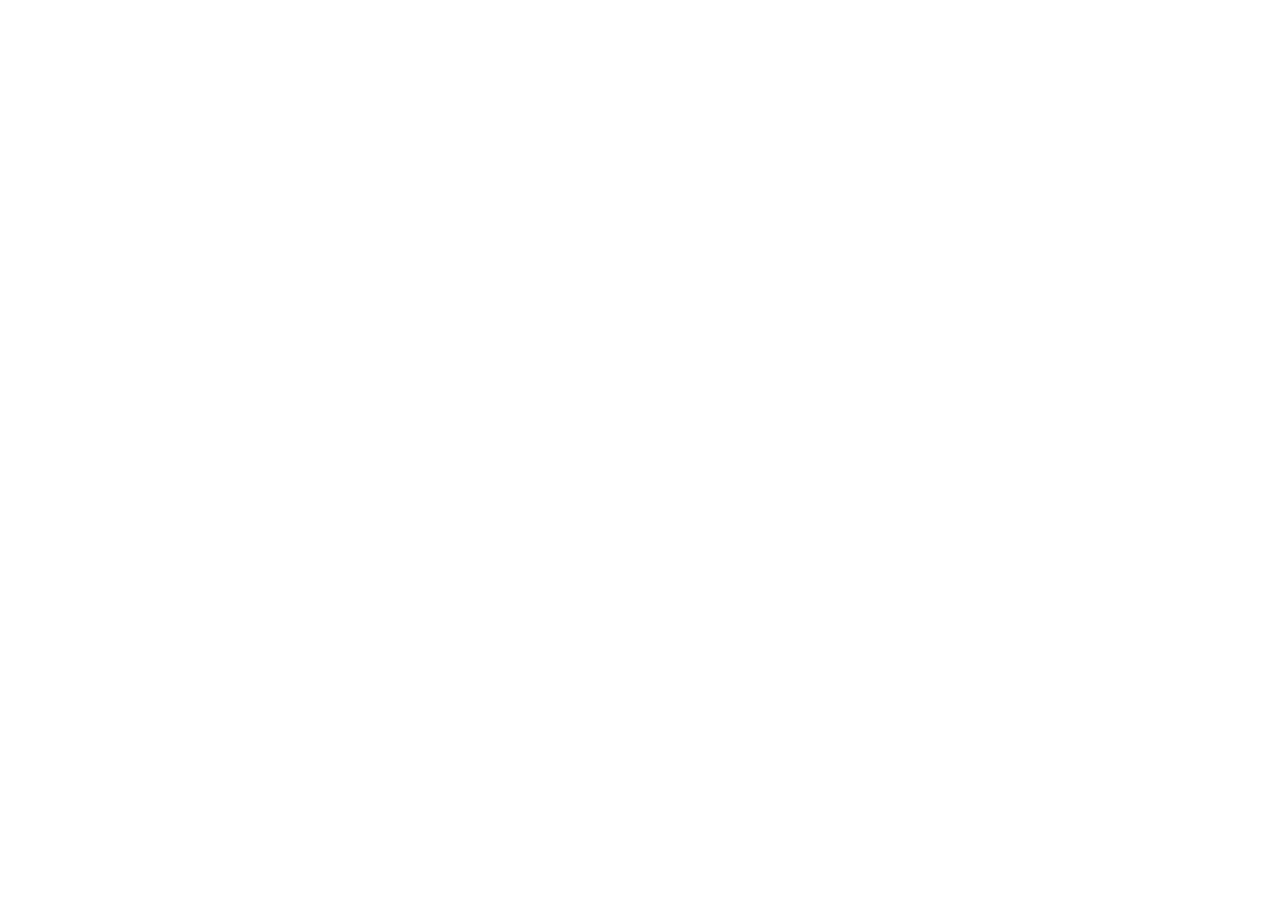
==== commit 38c12083: "Update index.html" ====
--- a/index.html
+++ b/index.html
@@ -3,2328 +3,22 @@
 <head>
     <meta charset="UTF-8" />
     <meta name="viewport" content="width=device-width, initial-scale=1.0" />
-    <title>Storyphilium Pro — Сценарный редактор</title>
-
+    <title>Storyphilium Pro | CINEPHILIUM FAMILY </title>
     <link rel="preconnect" href="https://fonts.googleapis.com" />
     <link rel="preconnect" href="https://fonts.gstatic.com" crossorigin />
     <link href="https://fonts.googleapis.com/css2?family=Courier+Prime:ital,wght@0,400;0,700;1,400;1,700&family=Inter:opsz,wght@14..32,400;14..32,500;14..32,600;14..32,700&display=swap" rel="stylesheet" />
-
-    <style>
-        /* ===== RESET & BASE ===== */
-        *,
-        *::before,
-        *::after {
-            box-sizing: border-box;
-            margin: 0;
-            padding: 0;
-        }
-
-        :root {
-            --bg-main: #0B0A14;
-            --bg-surface: #15132B;
-            --bg-card: #1E1B38;
-            --bg-input: #0F0D1F;
-            --bg-input-focus: #19163A;
-            --accent: #6C4AB6;
-            --accent-hover: #8A6CD4;
-            --accent-border: #4A3A7A;
-            --accent-light: #2A2250;
-            --text-primary: #E5B8FF;
-            --text-secondary: #B89AD9;
-            --text-light: #8A7AAA;
-            --shadow-soft: 0 4px 24px rgba(108, 74, 182, 0.15);
-            --shadow-hover: 0 12px 40px rgba(108, 74, 182, 0.25);
-            --border-light: 1px solid rgba(74, 58, 122, 0.4);
-            --radius: 16px;
-            --radius-sm: 10px;
-            --font: 'Inter', -apple-system, BlinkMacSystemFont, 'Segoe UI', Roboto, sans-serif;
-            --script-font: 'Courier Prime', 'Courier New', monospace;
-            --transition: 0.25s cubic-bezier(0.34, 1.56, 0.64, 1);
-            --sidebar-width: 280px;
-        }
-
-        [data-theme="espresso"] {
-            --bg-main: #4A2C20;
-            --bg-surface: #5C3A2B;
-            --bg-card: #6E4533;
-            --bg-input: #3D241A;
-            --bg-input-focus: #553227;
-            --accent: #B87333;
-            --accent-hover: #CC8A4A;
-            --accent-border: #8A5A3A;
-            --accent-light: #5C3A2B;
-            --text-primary: #F1DEC2;
-            --text-secondary: #D4B89A;
-            --text-light: #B2947A;
-            --shadow-soft: 0 4px 24px rgba(184, 115, 51, 0.20);
-            --shadow-hover: 0 12px 40px rgba(184, 115, 51, 0.30);
-            --border-light: 1px solid rgba(138, 90, 58, 0.5);
-        }
-
-        [data-theme="neural-white"] {
-            --bg-main: #F6F8FC;
-            --bg-surface: #FFFFFF;
-            --bg-card: #FFFFFF;
-            --bg-input: #FFFFFF;
-            --bg-input-focus: #FAFBFD;
-            --accent: #5D8CFF;
-            --accent-hover: #4A7AEE;
-            --accent-border: #B0C8F0;
-            --accent-light: #E3EBFA;
-            --text-primary: #1A2330;
-            --text-secondary: #3D4A5A;
-            --text-light: #6B7A8A;
-            --shadow-soft: 0 4px 24px rgba(93, 140, 255, 0.08);
-            --shadow-hover: 0 12px 40px rgba(93, 140, 255, 0.14);
-            --border-light: 1px solid rgba(176, 200, 240, 0.35);
-        }
-
-        [data-theme="emerald"] {
-            --bg-main: #1A2A24;
-            --bg-surface: #243A32;
-            --bg-card: #2D4A3F;
-            --bg-input: #16221E;
-            --bg-input-focus: #20352C;
-            --accent: #5ECC67;
-            --accent-hover: #72E07A;
-            --accent-border: #3A7A45;
-            --accent-light: #2A4A35;
-            --text-primary: #D4EAD0;
-            --text-secondary: #A0C8A0;
-            --text-light: #7AAA80;
-            --shadow-soft: 0 4px 24px rgba(94, 204, 103, 0.15);
-            --shadow-hover: 0 12px 40px rgba(94, 204, 103, 0.25);
-            --border-light: 1px solid rgba(58, 122, 69, 0.4);
-        }
-
-        [data-theme="neural-blue"] {
-            --bg-main: #E8EDF8;
-            --bg-surface: #F4F7FC;
-            --bg-card: #FFFFFF;
-            --bg-input: #FFFFFF;
-            --bg-input-focus: #F0F4FA;
-            --accent: #5D8CFF;
-            --accent-hover: #4A7AEE;
-            --accent-border: #A0BCE8;
-            --accent-light: #DCE6F5;
-            --text-primary: #1A2A40;
-            --text-secondary: #3A5070;
-            --text-light: #6A809A;
-            --shadow-soft: 0 4px 24px rgba(93, 140, 255, 0.10);
-            --shadow-hover: 0 12px 40px rgba(93, 140, 255, 0.18);
-            --border-light: 1px solid rgba(160, 188, 232, 0.35);
-        }
-
-        [data-theme="cosmic"] {
-            --bg-main: #17152E;
-            --bg-surface: #1F1D3A;
-            --bg-card: #2A2850;
-            --bg-input: #14122A;
-            --bg-input-focus: #1A1840;
-            --accent: #6C4AB6;
-            --accent-hover: #8A6CD4;
-            --accent-border: #4A3A7A;
-            --accent-light: #2A2250;
-            --text-primary: #E5B8FF;
-            --text-secondary: #B89AD9;
-            --text-light: #8A7AAA;
-            --shadow-soft: 0 4px 24px rgba(108, 74, 182, 0.15);
-            --shadow-hover: 0 12px 40px rgba(108, 74, 182, 0.25);
-            --border-light: 1px solid rgba(74, 58, 122, 0.4);
-        }
-
-        html,
-        body {
-            height: 100%;
-            overflow: hidden;
-        }
-
-        body {
-            font-family: var(--font);
-            background: var(--bg-main);
-            color: var(--text-primary);
-            display: flex;
-            flex-direction: column;
-            padding: 14px 18px 0;
-            transition: background 0.4s, color 0.4s;
-        }
-
-        ::-webkit-scrollbar {
-            width: 5px;
-            height: 5px;
-        }
-        ::-webkit-scrollbar-track {
-            background: var(--bg-main);
-        }
-        ::-webkit-scrollbar-thumb {
-            background: var(--accent);
-            border-radius: 20px;
-        }
-
-        /* ===== HEADER ===== */
-        .app-header {
-            display: flex;
-            flex-wrap: wrap;
-            align-items: center;
-            justify-content: space-between;
-            padding: 10px 24px;
-            background: var(--bg-surface);
-            border-radius: var(--radius);
-            box-shadow: var(--shadow-soft);
-            margin-bottom: 10px;
-            border: var(--border-light);
-            flex-shrink: 0;
-            transition: all 0.4s;
-            gap: 8px;
-        }
-
-        .app-header .brand {
-            display: flex;
-            align-items: baseline;
-            gap: 6px;
-            font-size: 16px;
-            font-weight: 700;
-            color: var(--text-primary);
-            white-space: nowrap;
-            flex-shrink: 0;
-        }
-        .app-header .brand .story {
-            font-size: 18px;
-            letter-spacing: -0.3px;
-        }
-        .app-header .brand .separator {
-            color: var(--accent-border);
-            font-weight: 300;
-        }
-        .app-header .brand .family {
-            font-size: 20px;
-            font-weight: 400;
-            color: var(--text-secondary);
-        }
-
-        .app-header .header-actions {
-            display: flex;
-            gap: 6px;
-            flex-wrap: wrap;
-            align-items: center;
-        }
-
-        .project-selector {
-            display: flex;
-            align-items: center;
-            gap: 6px;
-            flex-wrap: wrap;
-        }
-        .project-selector select {
-            padding: 4px 10px;
-            border-radius: var(--radius-sm);
-            border: var(--border-light);
-            background: var(--bg-input);
-            color: var(--text-primary);
-            font-family: var(--font);
-            font-size: 12px;
-            font-weight: 500;
-            max-width: 140px;
-            cursor: pointer;
-            outline: none;
-        }
-        .project-selector select:focus {
-            border-color: var(--accent);
-        }
-        .project-selector .project-actions {
-            display: flex;
-            gap: 4px;
-        }
-
-        .theme-selector {
-            display: flex;
-            align-items: center;
-            gap: 4px;
-            font-size: 12px;
-        }
-        .theme-selector select {
-            padding: 4px 8px;
-            border-radius: var(--radius-sm);
-            border: var(--border-light);
-            background: var(--bg-input);
-            color: var(--text-primary);
-            font-family: var(--font);
-            font-size: 12px;
-            font-weight: 500;
-            cursor: pointer;
-            outline: none;
-            max-width: 140px;
-        }
-        .theme-selector select:focus {
-            border-color: var(--accent);
-        }
-
-        .btn {
-            display: inline-flex;
-            align-items: center;
-            justify-content: center;
-            gap: 5px;
-            font-family: var(--font);
-            font-weight: 600;
-            font-size: 12px;
-            padding: 6px 14px;
-            border: none;
-            border-radius: var(--radius-sm);
-            cursor: pointer;
-            transition: all var(--transition);
-            white-space: nowrap;
-            letter-spacing: 0.2px;
-            background: var(--bg-card);
-            color: var(--text-primary);
-            border: 1px solid transparent;
-        }
-        .btn-primary {
-            background: var(--accent);
-            color: #fff;
-            box-shadow: 0 2px 12px rgba(108, 74, 182, 0.2);
-        }
-        .btn-primary:hover {
-            background: var(--accent-hover);
-            box-shadow: 0 6px 20px rgba(108, 74, 182, 0.25);
-            transform: translateY(-1px);
-        }
-        .btn-secondary {
-            background: var(--bg-card);
-            color: var(--text-primary);
-            border: var(--border-light);
-        }
-        .btn-secondary:hover {
-            background: var(--bg-main);
-            border-color: var(--accent);
-            transform: translateY(-1px);
-        }
-        .btn-outline {
-            background: transparent;
-            color: var(--text-secondary);
-            border: var(--border-light);
-        }
-        .btn-outline:hover {
-            background: var(--bg-card);
-            border-color: var(--accent);
-            transform: translateY(-1px);
-        }
-        .btn-danger {
-            background: #e8d0d0;
-            color: #5a3a3a;
-        }
-        .btn-danger:hover {
-            background: #ddc0c0;
-            transform: translateY(-1px);
-        }
-        .btn-sm {
-            font-size: 10px;
-            padding: 4px 10px;
-        }
-        .btn-icon {
-            font-size: 15px;
-            padding: 6px 10px;
-            min-width: 34px;
-        }
-        .btn.active {
-            background: var(--accent);
-            color: #fff;
-            border-color: var(--accent);
-        }
-
-        .export-select {
-            padding: 4px 8px;
-            background: var(--bg-card);
-            border: var(--border-light);
-            border-radius: var(--radius-sm);
-            color: var(--text-primary);
-            font-family: var(--font);
-            font-size: 11px;
-            font-weight: 500;
-            cursor: pointer;
-            outline: none;
-            height: 30px;
-        }
-        .export-select:focus {
-            border-color: var(--accent);
-        }
-
-        /* ===== TOOLBAR ===== */
-        .editor-toolbar {
-            display: flex;
-            gap: 10px;
-            align-items: center;
-            padding: 6px 16px;
-            background: var(--bg-surface);
-            border-radius: var(--radius-sm) var(--radius-sm) 0 0;
-            border-bottom: var(--border-light);
-            flex-shrink: 0;
-            transition: all 0.4s;
-            flex-wrap: wrap;
-        }
-        .editor-toolbar .toolbar-group {
-            display: flex;
-            gap: 4px;
-            align-items: center;
-            flex-wrap: wrap;
-        }
-        .editor-toolbar .toolbar-group .group-label {
-            font-size: 10px;
-            text-transform: uppercase;
-            letter-spacing: 0.5px;
-            color: var(--text-light);
-            margin-right: 4px;
-            font-weight: 600;
-        }
-        .editor-toolbar .toolbar-btn {
-            background: transparent;
-            border: none;
-            padding: 4px 8px;
-            border-radius: 6px;
-            cursor: pointer;
-            font-size: 12px;
-            font-weight: 500;
-            color: var(--text-secondary);
-            transition: all 0.2s;
-            font-family: var(--font);
-        }
-        .editor-toolbar .toolbar-btn:hover {
-            background: var(--accent-light);
-            color: var(--text-primary);
-        }
-        .editor-toolbar .toolbar-btn.active {
-            background: var(--accent);
-            color: #fff;
-        }
-        .editor-toolbar .spacer {
-            flex: 1;
-        }
-        .editor-toolbar .stats {
-            display: flex;
-            gap: 14px;
-            font-size: 12px;
-            color: var(--text-secondary);
-            flex-wrap: wrap;
-        }
-        .editor-toolbar .stats span {
-            display: flex;
-            align-items: center;
-            gap: 4px;
-        }
-        .editor-toolbar .stats .num {
-            font-weight: 700;
-            color: var(--accent);
-            min-width: 16px;
-        }
-        .editor-toolbar .status-indicator {
-            font-size: 12px;
-            color: var(--text-light);
-            display: flex;
-            align-items: center;
-            gap: 6px;
-        }
-        .editor-toolbar .status-dot {
-            display: inline-block;
-            width: 8px;
-            height: 8px;
-            border-radius: 50%;
-            background: var(--accent);
-            transition: all 0.3s;
-        }
-        .editor-toolbar .status-dot.saving {
-            background: #f0c040;
-            animation: pulse 0.6s ease-in-out 3;
-        }
-        .editor-toolbar .status-dot.saved {
-            background: var(--accent);
-        }
-
-        @keyframes pulse {
-            0%,
-            100% {
-                transform: scale(1);
-                opacity: 1;
-            }
-            50% {
-                transform: scale(1.4);
-                opacity: 0.5;
-            }
-        }
-
-        /* ===== MAIN LAYOUT ===== */
-        .main-area {
-            flex: 1;
-            min-height: 0;
-            display: flex;
-            gap: 0;
-            border-radius: 0 0 var(--radius) var(--radius);
-            overflow: hidden;
-            background: var(--bg-surface);
-            box-shadow: var(--shadow-soft);
-            border: var(--border-light);
-            border-top: none;
-            position: relative;
-            transition: all 0.4s;
-        }
-
-        .editor-wrapper {
-            flex: 1;
-            display: flex;
-            flex-direction: column;
-            min-width: 0;
-            background: var(--bg-surface);
-            position: relative;
-        }
-
-        .editor-wrapper textarea {
-            flex: 1;
-            width: 100%;
-            padding: 1.6cm 2.2cm;
-            font-family: var(--script-font);
-            font-size: 13pt;
-            line-height: 1.85;
-            color: var(--text-primary);
-            background: var(--bg-input);
-            border: none;
-            outline: none;
-            resize: none;
-            transition: background 0.3s, padding 0.4s, font-size 0.4s;
-            letter-spacing: 0.15px;
-            tab-size: 4;
-        }
-        .editor-wrapper textarea:focus {
-            background: var(--bg-input-focus);
-        }
-        .editor-wrapper textarea::placeholder {
-            color: var(--text-light);
-            opacity: 0.35;
-            font-family: var(--font);
-            font-size: 14px;
-            font-weight: 400;
-        }
-
-        .exit-focus-btn {
-            position: fixed;
-            top: 20px;
-            right: 20px;
-            z-index: 9999;
-            background: var(--accent);
-            color: #fff;
-            border: none;
-            border-radius: var(--radius-sm);
-            padding: 10px 20px;
-            font-family: var(--font);
-            font-size: 14px;
-            font-weight: 600;
-            cursor: pointer;
-            box-shadow: 0 4px 24px rgba(0, 0, 0, 0.4);
-            transition: all 0.3s ease;
-            opacity: 0;
-            pointer-events: none;
-            transform: translateY(-10px);
-            display: flex;
-            align-items: center;
-            gap: 8px;
-        }
-        .exit-focus-btn:hover {
-            background: var(--accent-hover);
-            transform: translateY(-2px) scale(1.02);
-            box-shadow: 0 6px 32px rgba(0, 0, 0, 0.5);
-        }
-        .exit-focus-btn.visible {
-            opacity: 1;
-            pointer-events: all;
-            transform: translateY(0);
-        }
-        .exit-focus-btn .shortcut {
-            font-size: 11px;
-            opacity: 0.7;
-            font-weight: 400;
-        }
-
-        /* ===== SIDEBAR ===== */
-        .sidebar {
-            width: var(--sidebar-width);
-            background: var(--bg-card);
-            border-left: var(--border-light);
-            display: flex;
-            flex-direction: column;
-            flex-shrink: 0;
-            overflow: hidden;
-            transition: width 0.3s ease, opacity 0.3s ease, margin 0.3s ease;
-            opacity: 1;
-        }
-        .sidebar.closed {
-            width: 0;
-            opacity: 0;
-            margin-right: 0;
-            border-left: none;
-            pointer-events: none;
-        }
-        .sidebar-header {
-            padding: 10px 14px;
-            font-size: 12px;
-            font-weight: 600;
-            text-transform: uppercase;
-            letter-spacing: 0.5px;
-            color: var(--text-secondary);
-            border-bottom: var(--border-light);
-            display: flex;
-            justify-content: space-between;
-            align-items: center;
-            flex-shrink: 0;
-        }
-        .sidebar-header .close-sidebar {
-            background: none;
-            border: none;
-            color: var(--text-light);
-            cursor: pointer;
-            font-size: 16px;
-            padding: 0 4px;
-        }
-        .sidebar-header .close-sidebar:hover {
-            color: var(--text-primary);
-        }
-
-        .sidebar-tabs {
-            display: flex;
-            border-bottom: var(--border-light);
-            flex-shrink: 0;
-        }
-        .sidebar-tabs button {
-            flex: 1;
-            background: none;
-            border: none;
-            padding: 8px 0;
-            font-family: var(--font);
-            font-size: 12px;
-            font-weight: 500;
-            color: var(--text-secondary);
-            cursor: pointer;
-            border-bottom: 2px solid transparent;
-            transition: all 0.2s;
-        }
-        .sidebar-tabs button.active {
-            color: var(--accent);
-            border-bottom-color: var(--accent);
-        }
-        .sidebar-tabs button:hover {
-            color: var(--text-primary);
-            background: var(--bg-main);
-        }
-
-        .sidebar-content {
-            flex: 1;
-            overflow-y: auto;
-            padding: 8px 0;
-        }
-        .sidebar-content .tab-pane {
-            display: none;
-            padding: 0 8px;
-        }
-        .sidebar-content .tab-pane.active {
-            display: block;
-        }
-
-        .sidebar-item {
-            padding: 6px 10px;
-            border-radius: 6px;
-            cursor: pointer;
-            font-size: 13px;
-            line-height: 1.4;
-            color: var(--text-secondary);
-            transition: all 0.15s;
-            white-space: nowrap;
-            overflow: hidden;
-            text-overflow: ellipsis;
-            margin-bottom: 2px;
-        }
-        .sidebar-item:hover {
-            background: var(--bg-main);
-            color: var(--text-primary);
-        }
-        .sidebar-item .item-num {
-            display: inline-block;
-            min-width: 24px;
-            font-weight: 600;
-            color: var(--accent);
-            margin-right: 6px;
-        }
-        .sidebar-item .item-name {
-            font-weight: 500;
-        }
-        .sidebar-item .item-desc {
-            font-size: 12px;
-            color: var(--text-light);
-            margin-left: 30px;
-            display: block;
-            overflow: hidden;
-            text-overflow: ellipsis;
-        }
-        .sidebar-empty {
-            padding: 20px 14px;
-            color: var(--text-light);
-            font-size: 13px;
-            text-align: center;
-        }
-
-        /* ===== FIND/REPLACE BAR ===== */
-        .find-replace-bar {
-            display: none;
-            padding: 8px 16px;
-            background: var(--bg-surface);
-            border-top: var(--border-light);
-            gap: 8px;
-            align-items: center;
-            flex-wrap: wrap;
-            font-size: 12px;
-        }
-        .find-replace-bar.open {
-            display: flex;
-        }
-        .find-replace-bar input {
-            padding: 4px 10px;
-            border: var(--border-light);
-            border-radius: 6px;
-            background: var(--bg-input);
-            color: var(--text-primary);
-            font-family: var(--font);
-            font-size: 12px;
-            min-width: 120px;
-        }
-        .find-replace-bar input:focus {
-            border-color: var(--accent);
-            outline: none;
-        }
-        .find-replace-bar .fr-label {
-            color: var(--text-secondary);
-            font-weight: 500;
-        }
-        .find-replace-bar .fr-actions {
-            display: flex;
-            gap: 4px;
-        }
-
-        /* ===== FOOTER ===== */
-        .app-footer {
-            flex-shrink: 0;
-            padding: 6px 24px;
-            margin-top: 10px;
-            background: var(--bg-surface);
-            border-radius: var(--radius);
-            box-shadow: var(--shadow-soft);
-            display: flex;
-            flex-wrap: wrap;
-            justify-content: space-between;
-            align-items: center;
-            font-size: 11px;
-            color: var(--text-secondary);
-            border: var(--border-light);
-            transition: all 0.4s;
-        }
-        .app-footer .copy {
-            font-weight: 500;
-            color: var(--text-primary);
-            display: flex;
-            align-items: center;
-            flex-wrap: wrap;
-            gap: 4px;
-        }
-        .app-footer .copy .family {
-            font-weight: 400;
-            color: var(--text-secondary);
-        }
-        .app-footer .copy .separator {
-            color: var(--accent-border);
-        }
-        .app-footer .footer-right {
-            display: flex;
-            gap: 14px;
-            align-items: center;
-            flex-wrap: wrap;
-        }
-        .app-footer .footer-right .timer {
-            color: var(--text-light);
-            font-variant-numeric: tabular-nums;
-        }
-
-        .hotkeys-hint {
-            font-size: 10px;
-            color: var(--text-light);
-            opacity: 0.6;
-            display: flex;
-            gap: 10px;
-            flex-wrap: wrap;
-        }
-        .hotkeys-hint kbd {
-            background: var(--bg-card);
-            padding: 1px 7px;
-            border-radius: 4px;
-            border: var(--border-light);
-            font-size: 9px;
-            font-family: var(--font);
-            font-weight: 600;
-            color: var(--text-secondary);
-        }
-
-        /* ===== FOCUS MODE ===== */
-        body.focus-mode .app-header,
-        body.focus-mode .app-footer,
-        body.focus-mode .editor-toolbar,
-        body.focus-mode .sidebar {
-            opacity: 0;
-            pointer-events: none;
-            transition: opacity 0.4s;
-        }
-        body.focus-mode .main-area {
-            border-radius: var(--radius);
-            border: var(--border-light);
-        }
-        body.focus-mode .editor-wrapper textarea {
-            padding: 2cm 3cm;
-            font-size: 15pt;
-        }
-
-        /* ===== PRINT ===== */
-        .print-content {
-            display: none;
-        }
-
-        @media print {
-            body {
-                background: white;
-                padding: 0;
-                margin: 0;
-                overflow: visible;
-            }
-            .app-header,
-            .app-footer,
-            .editor-toolbar,
-            .find-replace-bar,
-            .sidebar,
-            .exit-focus-btn {
-                display: none !important;
-            }
-            .main-area {
-                border-radius: 0;
-                box-shadow: none;
-                border: none;
-                overflow: visible;
-            }
-            .editor-wrapper textarea {
-                display: none !important;
-            }
-            .print-content {
-                display: block !important;
-                white-space: pre-wrap;
-                font-family: 'Courier Prime', 'Courier New', monospace;
-                font-size: 12pt;
-                padding: 2cm 2.5cm;
-                line-height: 1.6;
-                background: white;
-                color: black;
-                word-wrap: break-word;
-                overflow-wrap: break-word;
-            }
-            body * {
-                visibility: hidden;
-            }
-            .print-content,
-            .print-content * {
-                visibility: visible;
-            }
-            .print-content {
-                position: absolute;
-                left: 0;
-                top: 0;
-                width: 100%;
-                height: auto;
-                margin: 0;
-                padding: 2cm 2.5cm;
-            }
-        }
-
-        /* ===== RESPONSIVE ===== */
-        @media (max-width: 1024px) {
-            .app-header .brand .family {
-                font-size: 18px;
-            }
-            .app-header .brand .story {
-                font-size: 16px;
-            }
-            .editor-wrapper textarea {
-                padding: 1.4cm 1.8cm;
-                font-size: 12.5pt;
-            }
-            .editor-toolbar .stats {
-                font-size: 11px;
-                gap: 10px;
-            }
-            .project-selector select {
-                max-width: 120px;
-                font-size: 11px;
-            }
-            .sidebar {
-                width: 230px;
-            }
-            :root {
-                --sidebar-width: 230px;
-            }
-            .exit-focus-btn {
-                top: 16px;
-                right: 16px;
-                padding: 8px 16px;
-                font-size: 13px;
-            }
-        }
-
-        @media (max-width: 768px) {
-            body {
-                padding: 8px 10px 0;
-            }
-            .app-header {
-                padding: 8px 12px;
-                gap: 6px;
-            }
-            .app-header .brand {
-                font-size: 13px;
-            }
-            .app-header .brand .family {
-                font-size: 16px;
-            }
-            .app-header .brand .story {
-                font-size: 14px;
-            }
-            .btn {
-                font-size: 10px;
-                padding: 5px 10px;
-            }
-            .btn-icon {
-                padding: 5px 8px;
-                min-width: 30px;
-                font-size: 13px;
-            }
-            .editor-wrapper textarea {
-                padding: 1cm 1.2cm;
-                font-size: 11.5pt;
-            }
-            .editor-toolbar {
-                padding: 5px 10px;
-                gap: 6px;
-            }
-            .editor-toolbar .stats {
-                font-size: 10px;
-                gap: 6px;
-            }
-            .editor-toolbar .toolbar-btn {
-                font-size: 10px;
-                padding: 3px 6px;
-            }
-            .app-footer {
-                padding: 5px 12px;
-                font-size: 10px;
-                flex-direction: column;
-                gap: 4px;
-                text-align: center;
-            }
-            .hotkeys-hint {
-                font-size: 9px;
-                gap: 4px;
-                justify-content: center;
-            }
-            body.focus-mode .editor-wrapper textarea {
-                padding: 1.2cm 1.2cm;
-                font-size: 13pt;
-            }
-            .find-replace-bar {
-                padding: 6px 10px;
-                font-size: 11px;
-            }
-            .find-replace-bar input {
-                min-width: 80px;
-                font-size: 11px;
-            }
-            .project-selector select {
-                max-width: 100px;
-                font-size: 10px;
-                padding: 3px 6px;
-            }
-            .export-select {
-                font-size: 10px;
-                height: 26px;
-                padding: 2px 6px;
-            }
-            .sidebar {
-                width: 200px;
-            }
-            :root {
-                --sidebar-width: 200px;
-            }
-            .sidebar.closed {
-                width: 0;
-            }
-            .exit-focus-btn {
-                top: 12px;
-                right: 12px;
-                padding: 6px 14px;
-                font-size: 12px;
-            }
-        }
-
-        @media (max-width: 480px) {
-            body {
-                padding: 4px 4px 0;
-            }
-            .app-header {
-                padding: 6px 8px;
-                border-radius: 12px;
-            }
-            .app-header .brand .family {
-                font-size: 14px;
-            }
-            .app-header .brand .story {
-                font-size: 12px;
-            }
-            .btn {
-                font-size: 9px;
-                padding: 4px 8px;
-            }
-            .btn-icon {
-                padding: 4px 6px;
-                min-width: 26px;
-                font-size: 11px;
-            }
-            .editor-wrapper textarea {
-                padding: 1cm 1cm;
-                font-size: 11pt;
-            }
-            .editor-toolbar .stats {
-                font-size: 9px;
-                gap: 4px;
-            }
-            .editor-toolbar .toolbar-btn {
-                font-size: 9px;
-                padding: 2px 5px;
-            }
-            body.focus-mode .editor-wrapper textarea {
-                padding: 0.8cm 0.8cm;
-                font-size: 11pt;
-            }
-            .project-selector select {
-                max-width: 80px;
-                font-size: 9px;
-                padding: 2px 4px;
-            }
-            .export-select {
-                font-size: 9px;
-                height: 24px;
-                padding: 2px 4px;
-            }
-            .app-footer .copy {
-                font-size: 9px;
-            }
-            .hotkeys-hint kbd {
-                font-size: 8px;
-                padding: 0 4px;
-            }
-            .sidebar {
-                width: 160px;
-            }
-            :root {
-                --sidebar-width: 160px;
-            }
-            .sidebar.closed {
-                width: 0;
-            }
-            .exit-focus-btn {
-                top: 8px;
-                right: 8px;
-                padding: 5px 12px;
-                font-size: 11px;
-            }
-            .exit-focus-btn .shortcut {
-                display: none;
-            }
-        }
-    </style>
+    <link rel="stylesheet" href="css/styles.css" />
 </head>
 <body>
-
-    <button class="exit-focus-btn" id="exitFocusBtn">
-        ✕ Выйти из фокуса
-        <span class="shortcut">Ctrl+F</span>
-    </button>
-
-    <header class="app-header">
-        <div class="brand">
-            <span class="story">STORYPHILIUM</span>
-            <span class="separator">|</span>
-            <span class="family">CINEPHILIUM FAMILY</span>
-        </div>
-        <div class="header-actions">
-            <div class="project-selector">
-                <select id="projectSelect"></select>
-                <div class="project-actions">
-                    <button class="btn btn-secondary btn-sm" id="newProjectBtn" title="Новый проект">+</button>
-                    <button class="btn btn-secondary btn-sm" id="deleteProjectBtn" title="Удалить проект">✕</button>
-                </div>
-            </div>
-
-            <div class="theme-selector">
-                <select id="themeSelect">
-                    <option value="cosmic">🌌 Космос</option>
-                    <option value="espresso">☕ Эспрессо</option>
-                    <option value="neural-white">⬜ Neural White</option>
-                    <option value="emerald">🌿 Изумруд</option>
-                    <option value="neural-blue">🔵 Neural Blue</option>
-                </select>
-            </div>
-
-            <button class="btn btn-secondary btn-icon" id="focusToggle" title="Фокус (Ctrl+F)">◎</button>
-            <button class="btn btn-secondary btn-icon" id="findToggle" title="Поиск/Замена (Ctrl+H)">🔍</button>
-            <button class="btn btn-secondary btn-sm" id="undoBtn" title="Отменить (Ctrl+Z)">↩</button>
-            <button class="btn btn-secondary btn-sm" id="redoBtn" title="Повторить (Ctrl+Y)">↪</button>
-            <div style="display:flex; gap:4px; align-items:center;">
-                <select id="exportFormat" class="export-select">
-                    <option value="txt">TXT</option>
-                    <option value="fountain" selected>Fountain</option>
-                    <option value="json">JSON</option>
-                    <option value="pdf">PDF</option>
-                    <option value="html">🎨 HTML</option>
-                </select>
-                <button class="btn btn-primary btn-sm" id="exportBtn">📄 Экспорт</button>
-            </div>
-            <button class="btn btn-danger btn-sm" id="clearBtn">✕</button>
-        </div>
-    </header>
-
-    <div class="editor-toolbar" id="editorToolbar">
-        <div class="toolbar-group">
-            <span class="group-label">Вставка</span>
-            <button class="toolbar-btn" data-insert="НАР">НАР</button>
-            <button class="toolbar-btn" data-insert="ИНТ">ИНТ</button>
-            <button class="toolbar-btn" data-insert="ЭКСТ">ЭКСТ</button>
-            <button class="toolbar-btn" data-insert="ПЕРС">Персонаж</button>
-            <button class="toolbar-btn" data-insert="ДИАЛ">Диалог</button>
-            <button class="toolbar-btn" data-insert="РЕМ">Ремарка</button>
-            <button class="toolbar-btn" data-insert="СЦЕНА">Сцена #</button>
-        </div>
-        <div class="toolbar-group">
-            <button class="toolbar-btn" id="toggleSidebarBtn" title="Показать/скрыть панель сцен и персонажей">📋</button>
-        </div>
-        <div class="spacer"></div>
-        <div class="stats" id="statsBar">
-            <span>📝 <span class="num" id="charCount">0</span></span>
-            <span>📖 <span class="num" id="wordCount">0</span></span>
-            <span>📃 <span class="num" id="lineCount">0</span></span>
-            <span>📄 <span class="num" id="pageCount">0</span></span>
-            <span>🎬 <span class="num" id="sceneCount">0</span></span>
-            <span>👤 <span class="num" id="charactersCount">0</span></span>
-            <span id="selectionStats" style="display:none;color:var(--accent);">
-                ✦ <span class="num" id="selCharCount">0</span>
-            </span>
-        </div>
-        <div class="status-indicator">
-            <span class="status-dot saved" id="statusDot"></span>
-            <span id="statusText">Сохранено</span>
-        </div>
+    <div id="app">
+        <header class="topbar" id="topbar"></header>
+        <nav class="main-nav" id="mainNav"></nav>
+        <main class="view-host" id="view"></main>
+        <footer class="statusbar" id="statusbar"></footer>
     </div>
-
-    <div class="main-area">
-        <div class="editor-wrapper">
-            <textarea id="scriptInput" placeholder="Начните писать сценарий…&#10;Используйте Ctrl+S для сохранения, Ctrl+E для экспорта" spellcheck="true"></textarea>
-        </div>
-        <div class="sidebar closed" id="sidebar">
-            <div class="sidebar-header">
-                <span>Навигация</span>
-                <button class="close-sidebar" id="closeSidebarBtn">✕</button>
-            </div>
-            <div class="sidebar-tabs">
-                <button class="active" data-tab="scenes">Сцены</button>
-                <button data-tab="characters">Персонажи</button>
-            </div>
-            <div class="sidebar-content">
-                <div class="tab-pane active" id="tab-scenes">
-                    <div id="sceneList"></div>
-                </div>
-                <div class="tab-pane" id="tab-characters">
-                    <div id="characterList"></div>
-                </div>
-            </div>
-        </div>
-    </div>
-
-    <div class="find-replace-bar" id="findReplaceBar">
-        <span class="fr-label">Найти</span>
-        <input type="text" id="findInput" placeholder="текст…" />
-        <span class="fr-label">Заменить</span>
-        <input type="text" id="replaceInput" placeholder="заменить…" />
-        <div class="fr-actions">
-            <button class="btn btn-secondary btn-sm" id="findNextBtn">Найти →</button>
-            <button class="btn btn-secondary btn-sm" id="replaceBtn">Заменить</button>
-            <button class="btn btn-secondary btn-sm" id="replaceAllBtn">Все</button>
-        </div>
-        <button class="btn btn-sm btn-outline" id="closeFindBtn">✕</button>
-    </div>
-
-    <div class="print-content"></div>
-
-    <footer class="app-footer">
-        <span class="copy">
-            STORYPHILIUM <span class="separator">|</span> <span class="family">CINEPHILIUM FAMILY</span> &copy; 2026
-        </span>
-        <div class="footer-right">
-            <span class="timer" id="timerDisplay">⏱ 0:00:00</span>
-            <span class="hotkeys-hint">
-                <kbd>Ctrl+S</kbd> сохр <kbd>Ctrl+E</kbd> эксп <kbd>Ctrl+T</kbd> тема
-                <kbd>Ctrl+F</kbd> фокус <kbd>Ctrl+H</kbd> поиск
-            </span>
-        </div>
-    </footer>
-
-    <script>
-        (function() {
-            'use strict';
-
-            // ===== CONSTANTS =====
-            const PROJECTS_KEY = 'storyphilium_pro_projects';
-            const CURRENT_PROJECT_KEY = 'storyphilium_pro_current';
-            const THEME_KEY = 'storyphilium_pro_theme';
-            const FOCUS_KEY = 'storyphilium_pro_focus';
-            const SIDEBAR_KEY = 'storyphilium_pro_sidebar';
-            const MAX_HISTORY = 60;
-            const DEBOUNCE_DELAY = 500;
-
-            // ===== DOM REFS =====
-            const textarea = document.getElementById('scriptInput');
-            const charCount = document.getElementById('charCount');
-            const wordCount = document.getElementById('wordCount');
-            const lineCount = document.getElementById('lineCount');
-            const pageCount = document.getElementById('pageCount');
-            const sceneCount = document.getElementById('sceneCount');
-            const charactersCount = document.getElementById('charactersCount');
-            const selCharCount = document.getElementById('selCharCount');
-            const selectionStats = document.getElementById('selectionStats');
-            const statusDot = document.getElementById('statusDot');
-            const statusText = document.getElementById('statusText');
-            const timerDisplay = document.getElementById('timerDisplay');
-            const exportBtn = document.getElementById('exportBtn');
-            const exportFormat = document.getElementById('exportFormat');
-            const clearBtn = document.getElementById('clearBtn');
-            const themeSelect = document.getElementById('themeSelect');
-            const focusToggle = document.getElementById('focusToggle');
-            const exitFocusBtn = document.getElementById('exitFocusBtn');
-            const findToggle = document.getElementById('findToggle');
-            const findReplaceBar = document.getElementById('findReplaceBar');
-            const findInput = document.getElementById('findInput');
-            const replaceInput = document.getElementById('replaceInput');
-            const findNextBtn = document.getElementById('findNextBtn');
-            const replaceBtn = document.getElementById('replaceBtn');
-            const replaceAllBtn = document.getElementById('replaceAllBtn');
-            const closeFindBtn = document.getElementById('closeFindBtn');
-            const undoBtn = document.getElementById('undoBtn');
-            const redoBtn = document.getElementById('redoBtn');
-            const projectSelect = document.getElementById('projectSelect');
-            const newProjectBtn = document.getElementById('newProjectBtn');
-            const deleteProjectBtn = document.getElementById('deleteProjectBtn');
-            const printContent = document.querySelector('.print-content');
-            const sidebar = document.getElementById('sidebar');
-            const toggleSidebarBtn = document.getElementById('toggleSidebarBtn');
-            const closeSidebarBtn = document.getElementById('closeSidebarBtn');
-            const sceneList = document.getElementById('sceneList');
-            const characterList = document.getElementById('characterList');
-            const tabButtons = document.querySelectorAll('.sidebar-tabs button');
-            const tabPanes = {
-                scenes: document.getElementById('tab-scenes'),
-                characters: document.getElementById('tab-characters')
-            };
-
-            // ===== STATE =====
-            let saveTimer = null;
-            let timerInterval = null;
-            let startTime = Date.now();
-            let elapsedSeconds = 0;
-            let isFocus = localStorage.getItem(FOCUS_KEY) === 'true';
-            let isSidebarOpen = localStorage.getItem(SIDEBAR_KEY) !== 'closed';
-            let history = [];
-            let historyIndex = -1;
-            let isUndoRedo = false;
-            let currentTheme = localStorage.getItem(THEME_KEY) || 'cosmic';
-
-            // ===== PROJECTS MANAGEMENT =====
-            function getProjects() {
-                try {
-                    const data = localStorage.getItem(PROJECTS_KEY);
-                    return data ? JSON.parse(data) : {};
-                } catch { return {}; }
-            }
-
-            function saveProjects(projects) {
-                localStorage.setItem(PROJECTS_KEY, JSON.stringify(projects));
-            }
-
-            function getCurrentProject() {
-                return localStorage.getItem(CURRENT_PROJECT_KEY) || 'default';
-            }
-
-            function setCurrentProject(name) {
-                localStorage.setItem(CURRENT_PROJECT_KEY, name);
-            }
-
-            function loadProject(name) {
-                const projects = getProjects();
-                const content = projects[name] || '';
-                textarea.value = content;
-                history = [content];
-                historyIndex = 0;
-                setCurrentProject(name);
-                updateStats();
-                saveScript(false);
-                populateProjectSelect();
-                projectSelect.value = name;
-                statusText.textContent = `📁 ${name}`;
-                setTimeout(() => { statusText.textContent = 'Сохранено'; }, 1500);
-                updateSidebar();
-            }
-
-            function saveCurrentProject() {
-                const name = getCurrentProject();
-                const projects = getProjects();
-                projects[name] = textarea.value;
-                saveProjects(projects);
-            }
-
-            function createProject() {
-                const name = prompt('Введите название нового проекта:', 'Новый сценарий');
-                if (!name || name.trim() === '') return;
-                const cleanName = name.trim();
-                const projects = getProjects();
-                if (projects[cleanName] !== undefined) {
-                    alert('Проект с таким названием уже существует!');
-                    return;
-                }
-                saveCurrentProject();
-                projects[cleanName] = '';
-                saveProjects(projects);
-                loadProject(cleanName);
-            }
-
-            function deleteCurrentProject() {
-                const name = getCurrentProject();
-                if (name === 'default') {
-                    alert('Нельзя удалить проект по умолчанию.');
-                    return;
-                }
-                if (!confirm(`Удалить проект "${name}"? Это действие необратимо.`)) return;
-                saveCurrentProject();
-                const projects = getProjects();
-                delete projects[name];
-                saveProjects(projects);
-                if (projects['default'] === undefined) {
-                    projects['default'] = '';
-                    saveProjects(projects);
-                }
-                loadProject('default');
-            }
-
-            function populateProjectSelect() {
-                const projects = getProjects();
-                const current = getCurrentProject();
-                projectSelect.innerHTML = '';
-                const names = Object.keys(projects);
-                if (names.length === 0) {
-                    projects['default'] = '';
-                    saveProjects(projects);
-                    names.push('default');
-                }
-                names.sort();
-                for (const name of names) {
-                    const option = document.createElement('option');
-                    option.value = name;
-                    option.textContent = name;
-                    if (name === current) option.selected = true;
-                    projectSelect.appendChild(option);
-                }
-            }
-
-            // ===== THEME =====
-            function applyTheme(theme) {
-                currentTheme = theme;
-                document.documentElement.setAttribute('data-theme', theme);
-                themeSelect.value = theme;
-                localStorage.setItem(THEME_KEY, theme);
-            }
-            applyTheme(currentTheme);
-            themeSelect.addEventListener('change', function() {
-                applyTheme(this.value);
-            });
-
-            // ===== FOCUS =====
-            function applyFocus(focus) {
-                isFocus = focus;
-                document.body.classList.toggle('focus-mode', focus);
-                focusToggle.textContent = focus ? '◉' : '◎';
-                exitFocusBtn.classList.toggle('visible', focus);
-                localStorage.setItem(FOCUS_KEY, focus ? 'true' : 'false');
-                if (focus) closeSidebar();
-                if (focus) textarea.focus();
-            }
-            applyFocus(isFocus);
-            focusToggle.addEventListener('click', () => applyFocus(!isFocus));
-            exitFocusBtn.addEventListener('click', () => applyFocus(false));
-
-            // ===== SIDEBAR =====
-            function toggleSidebar() {
-                if (isSidebarOpen) {
-                    closeSidebar();
-                } else {
-                    openSidebar();
-                }
-            }
-
-            function openSidebar() {
-                isSidebarOpen = true;
-                sidebar.classList.remove('closed');
-                localStorage.setItem(SIDEBAR_KEY, 'open');
-                updateSidebar();
-            }
-
-            function closeSidebar() {
-                isSidebarOpen = false;
-                sidebar.classList.add('closed');
-                localStorage.setItem(SIDEBAR_KEY, 'closed');
-            }
-
-            toggleSidebarBtn.addEventListener('click', toggleSidebar);
-            closeSidebarBtn.addEventListener('click', closeSidebar);
-
-            if (!isSidebarOpen) {
-                sidebar.classList.add('closed');
-            } else {
-                sidebar.classList.remove('closed');
-            }
-
-            // ===== SIDEBAR TABS =====
-            tabButtons.forEach(btn => {
-                btn.addEventListener('click', function() {
-                    tabButtons.forEach(b => b.classList.remove('active'));
-                    this.classList.add('active');
-                    const tab = this.dataset.tab;
-                    Object.keys(tabPanes).forEach(key => {
-                        tabPanes[key].classList.toggle('active', key === tab);
-                    });
-                });
-            });
-
-            // ===== SIDEBAR CONTENT =====
-            function parseScenes(text) {
-                const lines = text.split('\n');
-                const scenes = [];
-                let sceneNum = 0;
-                for (let i = 0; i < lines.length; i++) {
-                    const line = lines[i].trim();
-                    const match = line.match(/^(НАР\.|ИНТ\.|ЭКСТ\.|NAR\.|INT\.|EXT\.)\s*(.*)/i);
-                    if (match) {
-                        sceneNum++;
-                        const heading = match[2] || '';
-                        let desc = '';
-                        for (let j = i + 1; j < lines.length; j++) {
-                            const next = lines[j].trim();
-                            if (next && !next.match(/^(НАР\.|ИНТ\.|ЭКСТ\.|NAR\.|INT\.|EXT\.)/i) && !next.match(
-                                    /^[А-ЯA-Z\s\-']+$/)) {
-                                desc = next.substring(0, 60);
-                                break;
-                            }
-                            if (next && next.match(/^[А-ЯA-Z\s\-']+$/)) break;
-                        }
-                        scenes.push({ num: sceneNum, heading: heading, desc: desc, lineIndex: i });
-                    }
-                }
-                return scenes;
-            }
-
-            function parseCharacters(text) {
-                const lines = text.split('\n');
-                const chars = new Set();
-                for (const line of lines) {
-                    const trimmed = line.trim();
-                    if (trimmed.length > 0 && trimmed === trimmed.toUpperCase() &&
-                        !trimmed.startsWith('НАР.') && !trimmed.startsWith('ИНТ.') && !trimmed.startsWith('ЭКСТ.') &&
-                        !trimmed.startsWith('NAR.') && !trimmed.startsWith('INT.') && !trimmed.startsWith('EXT.') &&
-                        !trimmed.startsWith('(') && !trimmed.startsWith('[') &&
-                        !trimmed.match(/^\d+\./) &&
-                        trimmed.match(/^[А-ЯA-Z\s\-']+$/)) {
-                        chars.add(trimmed);
-                    }
-                }
-                return Array.from(chars).sort();
-            }
-
-            let updateSidebarTimer = null;
-
-            function updateSidebar() {
-                clearTimeout(updateSidebarTimer);
-                updateSidebarTimer = setTimeout(() => {
-                    const text = textarea.value;
-                    const scenes = parseScenes(text);
-                    sceneList.innerHTML = '';
-                    if (scenes.length === 0) {
-                        sceneList.innerHTML = '<div class="sidebar-empty">Нет сцен</div>';
-                    } else {
-                        for (const sc of scenes) {
-                            const div = document.createElement('div');
-                            div.className = 'sidebar-item';
-                            div.innerHTML = `
-                                <span class="item-num">${sc.num}</span>
-                                <span class="item-name">${sc.heading || 'Сцена'}</span>
-                                ${sc.desc ? `<span class="item-desc">${sc.desc}</span>` : ''}
-                            `;
-                            div.addEventListener('click', () => {
-                                const lines = text.split('\n');
-                                let pos = 0;
-                                for (let i = 0; i < sc.lineIndex && i < lines.length; i++) {
-                                    pos += lines[i].length + 1;
-                                }
-                                textarea.focus();
-                                textarea.setSelectionRange(pos, pos);
-                                const computedLH = getComputedStyle(textarea).lineHeight;
-                                let lineHeight = parseFloat(computedLH);
-                                if (isNaN(lineHeight)) lineHeight = 30;
-                                textarea.scrollTop = sc.lineIndex * lineHeight - 100;
-                            });
-                            sceneList.appendChild(div);
-                        }
-                    }
-
-                    const chars = parseCharacters(text);
-                    characterList.innerHTML = '';
-                    if (chars.length === 0) {
-                        characterList.innerHTML = '<div class="sidebar-empty">Нет персонажей</div>';
-                    } else {
-                        for (const ch of chars) {
-                            const div = document.createElement('div');
-                            div.className = 'sidebar-item';
-                            div.innerHTML = `<span class="item-name">${ch}</span>`;
-                            div.addEventListener('click', () => {
-                                const index = text.indexOf(ch);
-                                if (index !== -1) {
-                                    textarea.focus();
-                                    textarea.setSelectionRange(index, index + ch.length);
-                                    const lines = text.substring(0, index).split('\n');
-                                    const computedLH = getComputedStyle(textarea).lineHeight;
-                                    let lineHeight = parseFloat(computedLH);
-                                    if (isNaN(lineHeight)) lineHeight = 30;
-                                    textarea.scrollTop = (lines.length - 1) * lineHeight - 50;
-                                }
-                            });
-                            characterList.appendChild(div);
-                        }
-                    }
-                }, DEBOUNCE_DELAY);
-            }
-
-            // ===== TIMER =====
-            function updateTimer() {
-                const total = Math.floor((Date.now() - startTime) / 1000) + elapsedSeconds;
-                const h = String(Math.floor(total / 3600)).padStart(2, '0');
-                const m = String(Math.floor((total % 3600) / 60)).padStart(2, '0');
-                const s = String(total % 60).padStart(2, '0');
-                timerDisplay.textContent = `⏱ ${h}:${m}:${s}`;
-            }
-
-            function startTimer() {
-                startTime = Date.now();
-                clearInterval(timerInterval);
-                timerInterval = setInterval(updateTimer, 1000);
-                updateTimer();
-            }
-            startTimer();
-
-            // ===== HISTORY =====
-            function pushHistory() {
-                if (isUndoRedo) return;
-                const current = textarea.value;
-                if (history.length > 0 && history[historyIndex] === current) return;
-                history = history.slice(0, historyIndex + 1);
-                history.push(current);
-                if (history.length > MAX_HISTORY) {
-                    history.shift();
-                }
-                historyIndex = history.length - 1;
-            }
-
-            function undo() {
-                if (historyIndex <= 0) return;
-                isUndoRedo = true;
-                historyIndex--;
-                textarea.value = history[historyIndex];
-                textarea.dispatchEvent(new Event('input'));
-                isUndoRedo = false;
-                updateStats();
-                updateSidebar();
-            }
-
-            function redo() {
-                if (historyIndex >= history.length - 1) return;
-                isUndoRedo = true;
-                historyIndex++;
-                textarea.value = history[historyIndex];
-                textarea.dispatchEvent(new Event('input'));
-                isUndoRedo = false;
-                updateStats();
-                updateSidebar();
-            }
-
-            // ===== STATS =====
-            function updateStats() {
-                const text = textarea.value;
-                const chars = text.length;
-                const words = text.trim() ? text.trim().split(/\s+/).length : 0;
-                const lines = text ? text.split('\n').length : 0;
-                const pages = Math.max(1, Math.ceil(chars / 1000));
-                const sceneMatches = text.match(/^(НАР\.|ИНТ\.|ЭКСТ\.|NAR\.|INT\.|EXT\.)/gim);
-                const scenes = sceneMatches ? sceneMatches.length : 0;
-                const linesArr = text.split('\n');
-                let charNames = new Set();
-                for (let line of linesArr) {
-                    const trimmed = line.trim();
-                    if (trimmed.length > 0 && trimmed === trimmed.toUpperCase() &&
-                        !trimmed.startsWith('НАР.') && !trimmed.startsWith('ИНТ.') && !trimmed.startsWith('ЭКСТ.') &&
-                        !trimmed.startsWith('NAR.') && !trimmed.startsWith('INT.') && !trimmed.startsWith('EXT.') &&
-                        !trimmed.startsWith('(') && !trimmed.startsWith('[') &&
-                        !trimmed.match(/^\d+\./) &&
-                        trimmed.match(/^[А-ЯA-Z\s\-']+$/)) {
-                        charNames.add(trimmed);
-                    }
-                }
-                charCount.textContent = chars;
-                wordCount.textContent = words;
-                lineCount.textContent = lines;
-                pageCount.textContent = pages;
-                sceneCount.textContent = scenes;
-                charactersCount.textContent = charNames.size;
-
-                const start = textarea.selectionStart;
-                const end = textarea.selectionEnd;
-                if (start !== end) {
-                    const sel = text.substring(start, end);
-                    selCharCount.textContent = sel.length;
-                    selectionStats.style.display = 'inline';
-                } else {
-                    selectionStats.style.display = 'none';
-                }
-            }
-
-            let statsTimer = null;
-
-            function scheduleStatsUpdate() {
-                clearTimeout(statsTimer);
-                statsTimer = setTimeout(() => {
-                    updateStats();
-                    updateSidebar();
-                }, 200);
-            }
-
-            // ===== SAVE =====
-            function saveScript(showFeedback = true) {
-                saveCurrentProject();
-                if (showFeedback) {
-                    statusDot.className = 'status-dot saved';
-                    statusText.textContent = 'Сохранено';
-                    setTimeout(() => {
-                        statusDot.className = 'status-dot saved';
-                    }, 2000);
-                }
-                pushHistory();
-                updateStats();
-                updateSidebar();
-            }
-
-            function triggerAutoSave() {
-                clearTimeout(saveTimer);
-                statusDot.className = 'status-dot saving';
-                statusText.textContent = 'Сохранение…';
-                saveTimer = setTimeout(() => saveScript(true), 1000);
-            }
-
-            // ===== LOAD DEFAULT =====
-            function loadDefaultScript() {
-                return `НАР. КВАРТИРА ИВАНА - ДЕНЬ
-
-        Иван сидит на диване, смотрит в стену. За окном шумят машины.
-
-        ИВАН
-        (вздыхая)
-        Опять этот кошмар. Сколько можно?
-
-        Он встаёт, подходит к окну.
-
-        ИНТ. КАФЕ "У КОФЕЙНИ" - УТРО
-
-        В кафе тихо играет джаз. Ольга и Дмитрий сидят за столиком у окна.
-
-        ОЛЬГА
-        Ты сегодня какой-то задумчивый.
-
-        ДМИТРИЙ
-        Просто мысли. Много мыслей.
-
-        Ольга помешивает кофе, смотрит на Дмитрия.
-
-        ОЛЬГА
-        Рассказывай. Я слушаю.
-
-        ДМИТРИЙ
-        (пауза)
-        Не знаю, с чего начать.
-
-        ИНТ. ОФИС - ДЕНЬ
-
-        Андрей печатает на клавиатуре. Входит Наталья.
-
-        НАТАЛЬЯ
-        Андрей, проект готов?
-
-        АНДРЕЙ
-        Почти. Ещё пара штрихов.
-
-        НАТАЛЬЯ
-        Хорошо. Жду.`;
-            }
-
-            function initProjects() {
-                let projects = getProjects();
-                if (Object.keys(projects).length === 0) {
-                    projects['default'] = loadDefaultScript();
-                    saveProjects(projects);
-                }
-                populateProjectSelect();
-                const current = getCurrentProject();
-                if (!projects[current]) {
-                    setCurrentProject('default');
-                }
-                const content = projects[getCurrentProject()] || '';
-                textarea.value = content;
-                history = [content];
-                historyIndex = 0;
-                updateStats();
-                saveScript(false);
-                projectSelect.value = getCurrentProject();
-                updateSidebar();
-            }
-
-            // ===== EXPORT HTML =====
-            function generateHTML(content, projectName) {
-                const now = new Date();
-                const dateStr = now.toLocaleDateString('ru-RU', {
-                    day: 'numeric',
-                    month: 'long',
-                    year: 'numeric'
-                });
-                const safeProjectName = projectName.replace(/[&<>"]/g, function(m) {
-                    if (m === '&') return '&amp;';
-                    if (m === '<') return '&lt;';
-                    if (m === '>') return '&gt;';
-                    if (m === '"') return '&quot;';
-                    return m;
-                });
-                const safeDate = dateStr.replace(/[&<>"]/g, function(m) {
-                    if (m === '&') return '&amp;';
-                    if (m === '<') return '&lt;';
-                    if (m === '>') return '&gt;';
-                    if (m === '"') return '&quot;';
-                    return m;
-                });
-
-                const lines = content.split('\n');
-                const htmlLines = [];
-
-                function isSceneHeading(line) {
-                    return /^(НАР\.|ИНТ\.|ЭКСТ\.|NAR\.|INT\.|EXT\.)\s*/i.test(line);
-                }
-
-                function isParenthetical(line) {
-                    return /^\([^)]*\)$/.test(line.trim());
-                }
-
-                function isCharacterName(line) {
-                    const trimmed = line.trim();
-                    if (trimmed.length === 0) return false;
-                    if (trimmed !== trimmed.toUpperCase()) return false;
-                    if (/^(НАР\.|ИНТ\.|ЭКСТ\.|NAR\.|INT\.|EXT\.)/i.test(trimmed)) return false;
-                    if (/^\([^)]*\)$/.test(trimmed)) return false;
-                    if (/^\d/.test(trimmed)) return false;
-                    if (/^[\(\[\{]/.test(trimmed)) return false;
-                    if (!/^[А-ЯA-Z\s\-']+$/.test(trimmed)) return false;
-                    return true;
-                }
-
-                let state = 'none';
-
-                for (let i = 0; i < lines.length; i++) {
-                    const rawLine = lines[i];
-                    const trimmed = rawLine.trim();
-
-                    if (trimmed.length === 0) {
-                        htmlLines.push('<div class="empty-line"></div>');
-                        state = 'none';
-                        continue;
-                    }
-
-                    const safeTrimmed = trimmed.replace(/[&<>"]/g, function(m) {
-                        if (m === '&') return '&amp;';
-                        if (m === '<') return '&lt;';
-                        if (m === '>') return '&gt;';
-                        if (m === '"') return '&quot;';
-                        return m;
-                    });
-
-                    if (isSceneHeading(trimmed)) {
-                        const match = trimmed.match(/^(НАР\.|ИНТ\.|ЭКСТ\.|NAR\.|INT\.|EXT\.)\s*(.*)/i);
-                        const prefix = match ? match[1].toUpperCase() : '';
-                        const rest = match ? match[2] || '' : trimmed;
-                        const safeRest = rest.replace(/[&<>"]/g, function(m) {
-                            if (m === '&') return '&amp;';
-                            if (m === '<') return '&lt;';
-                            if (m === '>') return '&gt;';
-                            if (m === '"') return '&quot;';
-                            return m;
-                        });
-                        htmlLines.push(`<div class="scene-heading">${prefix} ${safeRest}</div>`);
-                        state = 'none';
-                        continue;
-                    }
-
-                    if (isParenthetical(trimmed)) {
-                        htmlLines.push(`<div class="parenthetical">${safeTrimmed}</div>`);
-                        continue;
-                    }
-
-                    if (isCharacterName(trimmed)) {
-                        htmlLines.push(`<div class="character">${safeTrimmed}</div>`);
-                        state = 'character';
-                        continue;
-                    }
-
-                    if (state === 'character') {
-                        htmlLines.push(`<div class="dialogue">${safeTrimmed}</div>`);
-                        continue;
-                    }
-
-                    htmlLines.push(`<div class="action">${safeTrimmed}</div>`);
-                    state = 'none';
-                }
-
-                return `<!DOCTYPE html>
-        <html lang="ru">
-        <head>
-            <meta charset="UTF-8">
-            <meta name="viewport" content="width=device-width, initial-scale=1.0">
-            <title>${safeProjectName} — Сценарий</title>
-            <link rel="preconnect" href="https://fonts.googleapis.com">
-            <link rel="preconnect" href="https://fonts.gstatic.com" crossorigin>
-            <link href="https://fonts.googleapis.com/css2?family=Playfair+Display:ital,wght@0,400;0,700;1,400&family=Lora:ital,wght@0,400;0,600;1,400&display=swap" rel="stylesheet">
-            <style>
-                * { margin: 0; padding: 0; box-sizing: border-box; }
-                body {
-                    font-family: 'Lora', 'Times New Roman', serif;
-                    background: #f8f6f2;
-                    color: #1e1e1e;
-                    padding: 40px 20px;
-                    display: flex;
-                    justify-content: center;
-                    line-height: 1.6;
-                }
-                .script-container {
-                    max-width: 1000px;
-                    width: 100%;
-                    background: #ffffff;
-                    padding: 60px 80px;
-                    box-shadow: 0 8px 48px rgba(0,0,0,0.06);
-                    border-radius: 12px;
-                    position: relative;
-                }
-                .title-block {
-                    text-align: center;
-                    margin-bottom: 50px;
-                    padding-bottom: 30px;
-                    border-bottom: 2px solid #e8e0d6;
-                    position: relative;
-                }
-                .title-block h1 {
-                    font-family: 'Playfair Display', serif;
-                    font-size: 36px;
-                    font-weight: 700;
-                    letter-spacing: 2px;
-                    color: #1a1a1a;
-                    margin-bottom: 6px;
-                }
-                .title-block .subtitle {
-                    font-family: 'Playfair Display', serif;
-                    font-size: 16px;
-                    font-weight: 400;
-                    text-transform: uppercase;
-                    letter-spacing: 4px;
-                    color: #8a7a6a;
-                    margin-top: 4px;
-                }
-                .title-block .date {
-                    font-size: 14px;
-                    color: #b0a090;
-                    margin-top: 10px;
-                    letter-spacing: 1px;
-                }
-                .title-block .decor-line {
-                    width: 80px;
-                    height: 2px;
-                    background: #c0b0a0;
-                    margin: 16px auto 0;
-                }
-
-                .scene-heading {
-                    font-family: 'Playfair Display', serif;
-                    font-weight: 700;
-                    font-size: 16px;
-                    text-transform: uppercase;
-                    letter-spacing: 1.5px;
-                    margin: 32px 0 12px 0;
-                    padding: 6px 0 4px 0;
-                    border-bottom: 1px solid #ece6de;
-                    color: #2c2c2c;
-                }
-                .action {
-                    font-size: 15px;
-                    line-height: 1.7;
-                    margin: 8px 0 8px 0;
-                    color: #2a2a2a;
-                    padding-left: 0;
-                }
-                .character {
-                    font-family: 'Playfair Display', serif;
-                    font-size: 16px;
-                    font-weight: 700;
-                    text-transform: uppercase;
-                    letter-spacing: 2px;
-                    margin: 20px 0 4px 0;
-                    color: #1a1a1a;
-                    padding-left: 40%;
-                }
-                .parenthetical {
-                    font-style: italic;
-                    color: #6a5a4a;
-                    font-size: 14px;
-                    margin: 2px 0 4px 0;
-                    padding-left: 30%;
-                }
-                .dialogue {
-                    font-size: 15px;
-                    line-height: 1.8;
-                    margin: 2px 0 2px 0;
-                    padding-left: 30%;
-                    max-width: 70%;
-                    color: #1a1a1a;
-                }
-                .empty-line {
-                    height: 14px;
-                }
-
-                @page { margin: 2.5cm 2cm; }
-                .page-break { page-break-after: always; border-bottom: 1px dashed #ddd; margin: 30px 0; }
-
-                @media print {
-                    body { background: white; padding: 0; }
-                    .script-container { box-shadow: none; border-radius: 0; padding: 0; max-width: 100%; }
-                    .title-block { border-bottom-color: #ccc; }
-                    .page-break { border-bottom: none; page-break-after: always; }
-                    .scene-heading { border-bottom-color: #ccc; }
-                }
-
-                @media (max-width: 600px) {
-                    .script-container { padding: 30px 20px; }
-                    .character { padding-left: 20%; }
-                    .parenthetical { padding-left: 15%; }
-                    .dialogue { padding-left: 15%; max-width: 85%; }
-                    .title-block h1 { font-size: 28px; }
-                }
-            </style>
-        </head>
-        <body>
-            <div class="script-container">
-                <div class="title-block">
-                    <h1>${safeProjectName}</h1>
-                    <div class="subtitle">СЦЕНАРИЙ</div>
-                    <div class="date">${safeDate}</div>
-                    <div class="decor-line"></div>
-                </div>
-                ${htmlLines.join('\n')}
-            </div>
-        </body>
-        </html>`;
-            }
-
-            function exportHTML() {
-                const content = textarea.value;
-                if (!content.trim()) {
-                    alert('Сценарий пуст.');
-                    return;
-                }
-                const projectName = getCurrentProject();
-                const now = new Date();
-                const dateStr =
-                    `${now.getFullYear()}-${String(now.getMonth()+1).padStart(2,'0')}-${String(now.getDate()).padStart(2,'0')}`;
-                const html = generateHTML(content, projectName);
-                const blob = new Blob(['\uFEFF' + html], { type: 'text/html;charset=utf-8' });
-                const link = document.createElement('a');
-                link.href = URL.createObjectURL(blob);
-                link.download = `${projectName}_${dateStr}.html`;
-                document.body.appendChild(link);
-                link.click();
-                document.body.removeChild(link);
-                setTimeout(() => URL.revokeObjectURL(link.href), 1000);
-                statusText.textContent = '✅ HTML экспортирован!';
-                setTimeout(() => { statusText.textContent = 'Сохранено'; }, 2000);
-            }
-
-            // ===== EXPORT =====
-            function getExportContent() {
-                return textarea.value;
-            }
-
-            function addBOM(content) {
-                return '\uFEFF' + content;
-            }
-
-            function downloadFile(content, filename, mimeType) {
-                const isText = mimeType.includes('text/plain') || mimeType.includes('application/json') || mimeType.includes(
-                    'text/html');
-                const finalContent = isText ? addBOM(content) : content;
-                const blob = new Blob([finalContent], { type: mimeType });
-                const link = document.createElement('a');
-                link.href = URL.createObjectURL(blob);
-                link.download = filename;
-                document.body.appendChild(link);
-                link.click();
-                document.body.removeChild(link);
-                setTimeout(() => URL.revokeObjectURL(link.href), 1000);
-            }
-
-            function exportTXT() {
-                const content = getExportContent();
-                if (!content.trim()) { alert('Сценарий пуст.'); return; }
-                const projectName = getCurrentProject();
-                const now = new Date();
-                const dateStr =
-                    `${now.getFullYear()}-${String(now.getMonth()+1).padStart(2,'0')}-${String(now.getDate()).padStart(2,'0')}`;
-                downloadFile(content, `${projectName}_${dateStr}.txt`, 'text/plain;charset=utf-8');
-                statusText.textContent = '✅ TXT экспортирован!';
-                setTimeout(() => { statusText.textContent = 'Сохранено'; }, 2000);
-            }
-
-            function exportFountain() {
-                const content = getExportContent();
-                if (!content.trim()) { alert('Сценарий пуст.'); return; }
-                const projectName = getCurrentProject();
-                const now = new Date();
-                const dateStr =
-                    `${now.getFullYear()}-${String(now.getMonth()+1).padStart(2,'0')}-${String(now.getDate()).padStart(2,'0')}`;
-                const fountainContent = `Title: ${projectName}\nCredit: Storyphilium\nDate: ${dateStr}\n\n` + content;
-                downloadFile(fountainContent, `${projectName}_${dateStr}.fountain`, 'text/plain;charset=utf-8');
-                statusText.textContent = '✅ Fountain экспортирован!';
-                setTimeout(() => { statusText.textContent = 'Сохранено'; }, 2000);
-            }
-
-            function exportJSON() {
-                const content = getExportContent();
-                const projectName = getCurrentProject();
-                const now = new Date();
-                const data = { project: projectName, content: content, exportedAt: now.toISOString(), version: '1.0',
-                    format: 'storyphilium' };
-                const json = JSON.stringify(data, null, 2);
-                const dateStr =
-                    `${now.getFullYear()}-${String(now.getMonth()+1).padStart(2,'0')}-${String(now.getDate()).padStart(2,'0')}`;
-                downloadFile(json, `${projectName}_${dateStr}.json`, 'application/json;charset=utf-8');
-                statusText.textContent = '✅ JSON экспортирован!';
-                setTimeout(() => { statusText.textContent = 'Сохранено'; }, 2000);
-            }
-
-            function exportPDF() {
-                const content = getExportContent();
-                if (!content.trim()) { alert('Сценарий пуст.'); return; }
-                printContent.textContent = content;
-                window.print();
-            }
-
-            window.addEventListener('afterprint', function() {
-                if (printContent.textContent) {
-                    printContent.textContent = '';
-                    statusText.textContent = '✅ PDF отправлен на печать';
-                    setTimeout(() => { statusText.textContent = 'Сохранено'; }, 2000);
-                }
-            });
-
-            function handleExport() {
-                const format = exportFormat.value;
-                switch (format) {
-                    case 'txt':
-                        exportTXT();
-                        break;
-                    case 'fountain':
-                        exportFountain();
-                        break;
-                    case 'json':
-                        exportJSON();
-                        break;
-                    case 'pdf':
-                        exportPDF();
-                        break;
-                    case 'html':
-                        exportHTML();
-                        break;
-                    default:
-                        alert('Неизвестный формат');
-                }
-            }
-            exportBtn.addEventListener('click', handleExport);
-
-            // ===== CLEAR =====
-            function clearScript() {
-                if (textarea.value.trim() === '') return;
-                if (!confirm('Удалить весь текст сценария?')) return;
-                textarea.value = '';
-                saveScript(true);
-                textarea.focus();
-                updateStats();
-                updateSidebar();
-            }
-            clearBtn.addEventListener('click', clearScript);
-
-            // ===== FIND / REPLACE =====
-            let lastFindIndex = -1;
-
-            function findNext() {
-                const query = findInput.value;
-                if (!query) return;
-                const text = textarea.value;
-                const start = textarea.selectionEnd;
-                let idx = text.indexOf(query, start);
-                if (idx === -1) idx = text.indexOf(query);
-                if (idx === -1) {
-                    statusText.textContent = '❌ Не найдено';
-                    setTimeout(() => { statusText.textContent = 'Сохранено'; }, 1500);
-                    return;
-                }
-                textarea.setSelectionRange(idx, idx + query.length);
-                textarea.focus();
-                lastFindIndex = idx;
-            }
-
-            function replaceCurrent() {
-                const query = findInput.value;
-                const replacement = replaceInput.value;
-                if (!query) return;
-                const text = textarea.value;
-                const start = textarea.selectionStart;
-                const end = textarea.selectionEnd;
-                if (start === end || text.substring(start, end) !== query) { findNext(); return; }
-                const before = text.substring(0, start);
-                const after = text.substring(end);
-                textarea.value = before + replacement + after;
-                const newPos = start + replacement.length;
-                textarea.setSelectionRange(newPos, newPos);
-                textarea.dispatchEvent(new Event('input'));
-                triggerAutoSave();
-                updateStats();
-                updateSidebar();
-            }
-
-            function replaceAll() {
-                const query = findInput.value;
-                const replacement = replaceInput.value;
-                if (!query) return;
-                const text = textarea.value;
-                const newText = text.split(query).join(replacement);
-                if (newText !== text) {
-                    textarea.value = newText;
-                    textarea.dispatchEvent(new Event('input'));
-                    triggerAutoSave();
-                    updateStats();
-                    updateSidebar();
-                    const count = text.split(query).length - 1;
-                    statusText.textContent = `✅ Заменено ${count}`;
-                    setTimeout(() => { statusText.textContent = 'Сохранено'; }, 2000);
-                } else {
-                    statusText.textContent = '❌ Ничего не найдено';
-                    setTimeout(() => { statusText.textContent = 'Сохранено'; }, 1500);
-                }
-            }
-
-            findToggle.addEventListener('click', () => {
-                findReplaceBar.classList.toggle('open');
-                if (findReplaceBar.classList.contains('open')) findInput.focus();
-            });
-            closeFindBtn.addEventListener('click', () => findReplaceBar.classList.remove('open'));
-            findNextBtn.addEventListener('click', findNext);
-            replaceBtn.addEventListener('click', replaceCurrent);
-            replaceAllBtn.addEventListener('click', replaceAll);
-            findInput.addEventListener('keydown', (e) => { if (e.key === 'Enter') { e.preventDefault();
-                    findNext(); } });
-            replaceInput.addEventListener('keydown', (e) => { if (e.key === 'Enter') { e.preventDefault();
-                    replaceCurrent(); } });
-
-            // ===== INSERT ELEMENTS =====
-            function insertElement(type) {
-                const start = textarea.selectionStart;
-                const end = textarea.selectionEnd;
-                const text = textarea.value;
-                const before = text.substring(0, start);
-                const after = text.substring(end);
-                let insert = '';
-                let cursorOffset = 0;
-                switch (type) {
-                    case 'НАР':
-                        insert = 'НАР.  - ДЕНЬ\n\n';
-                        cursorOffset = insert.length;
-                        break;
-                    case 'ИНТ':
-                        insert = 'ИНТ.  - ДЕНЬ\n\n';
-                        cursorOffset = insert.length;
-                        break;
-                    case 'ЭКСТ':
-                        insert = 'ЭКСТ.  - ДЕНЬ\n\n';
-                        cursorOffset = insert.length;
-                        break;
-                    case 'ПЕРС':
-                        insert = '\n\nПЕРСОНАЖ\n';
-                        cursorOffset = insert.length;
-                        break;
-                    case 'ДИАЛ':
-                        insert = '\n(диалог)\n';
-                        cursorOffset = insert.length;
-                        break;
-                    case 'РЕМ':
-                        insert = '\n(ремарка)\n';
-                        cursorOffset = insert.length;
-                        break;
-                    case 'СЦЕНА':
-                        const sceneNum = (textarea.value.match(/^(\d+)\./gm) || []).length + 1;
-                        insert = `\n${sceneNum}.  \n\n`;
-                        cursorOffset = insert.length;
-                        break;
-                    default:
-                        return;
-                }
-                textarea.value = before + insert + after;
-                const newPos = start + cursorOffset;
-                textarea.setSelectionRange(newPos, newPos);
-                textarea.focus();
-                textarea.dispatchEvent(new Event('input'));
-                triggerAutoSave();
-                updateStats();
-                updateSidebar();
-            }
-
-            document.querySelectorAll('[data-insert]').forEach(btn => {
-                btn.addEventListener('click', () => insertElement(btn.dataset.insert));
-            });
-
-            // ===== PROJECT EVENTS =====
-            projectSelect.addEventListener('change', function() {
-                const name = this.value;
-                if (name) {
-                    saveCurrentProject();
-                    loadProject(name);
-                }
-            });
-            newProjectBtn.addEventListener('click', createProject);
-            deleteProjectBtn.addEventListener('click', deleteCurrentProject);
-
-            // ===== UNDO / REDO =====
-            undoBtn.addEventListener('click', undo);
-            redoBtn.addEventListener('click', redo);
-
-            // ===== KEYBOARD SHORTCUTS =====
-            document.addEventListener('keydown', function(e) {
-                if (e.ctrlKey && e.key === 's') {
-                    e.preventDefault();
-                    saveScript(true);
-                    statusText.textContent = '✅ Сохранено!';
-                    setTimeout(() => { statusText.textContent = 'Сохранено'; }, 1500);
-                    return;
-                }
-                if (e.ctrlKey && e.key === 'e') {
-                    e.preventDefault();
-                    handleExport();
-                    return;
-                }
-                if (e.ctrlKey && e.key === 't') {
-                    e.preventDefault();
-                    const themes = ['cosmic', 'espresso', 'neural-white', 'emerald', 'neural-blue'];
-                    let idx = themes.indexOf(currentTheme);
-                    idx = (idx + 1) % themes.length;
-                    applyTheme(themes[idx]);
-                    return;
-                }
-                if (e.ctrlKey && e.key === 'f') {
-                    e.preventDefault();
-                    applyFocus(!isFocus);
-                    return;
-                }
-                if (e.ctrlKey && e.key === 'h') {
-                    e.preventDefault();
-                    findReplaceBar.classList.toggle('open');
-                    if (findReplaceBar.classList.contains('open')) { findInput.focus();
-                        findInput.select(); }
-                    return;
-                }
-                if (e.ctrlKey && e.key === 'z' && !e.shiftKey) {
-                    e.preventDefault();
-                    undo();
-                    return;
-                }
-                if (e.ctrlKey && e.key === 'y') {
-                    e.preventDefault();
-                    redo();
-                    return;
-                }
-                if (e.ctrlKey && e.shiftKey && e.key === 'Z') {
-                    e.preventDefault();
-                    redo();
-                    return;
-                }
-                if (e.ctrlKey && !e.shiftKey && e.key >= '1' && e.key <= '7') {
-                    e.preventDefault();
-                    const map = { '1': 'НАР', '2': 'ИНТ', '3': 'ЭКСТ', '4': 'ПЕРС', '5': 'ДИАЛ', '6': 'РЕМ', '7': 'СЦЕНА' };
-                    insertElement(map[e.key]);
-                    return;
-                }
-            });
-
-            // ===== EVENTS ON TEXTAREA =====
-            textarea.addEventListener('input', function() {
-                triggerAutoSave();
-                scheduleStatsUpdate();
-            });
-            textarea.addEventListener('blur', function() {
-                clearTimeout(saveTimer);
-                saveScript(true);
-            });
-            textarea.addEventListener('select', updateStats);
-            textarea.addEventListener('click', updateStats);
-
-            // ===== INIT =====
-            initProjects();
-
-            window.addEventListener('beforeunload', function() {
-                saveCurrentProject();
-            });
-
-            console.log('📝 Storyphilium Pro — сценарный редактор');
-            console.log('☕ Темы: Космос, Эспрессо, Neural White, Изумруд, Neural Blue');
-            console.log('🎨 Улучшенный HTML-экспорт с красивой вёрсткой и исправленными диалогами!');
-            console.log('⌨️  Ctrl+1..7 — вставка элементов');
-            console.log('🔲 Кнопка выхода из фокус-режима появляется в правом верхнем углу');
-
-        })();
-    </script>
-
+    <div id="toast-host" class="toast-host"></div>
+    <div id="modal-host" class="modal-host"></div>
+    <div class="print-content" id="printContent"></div>
+    <script type="module" src="js/main.js"></script>
 </body>
 </html>
